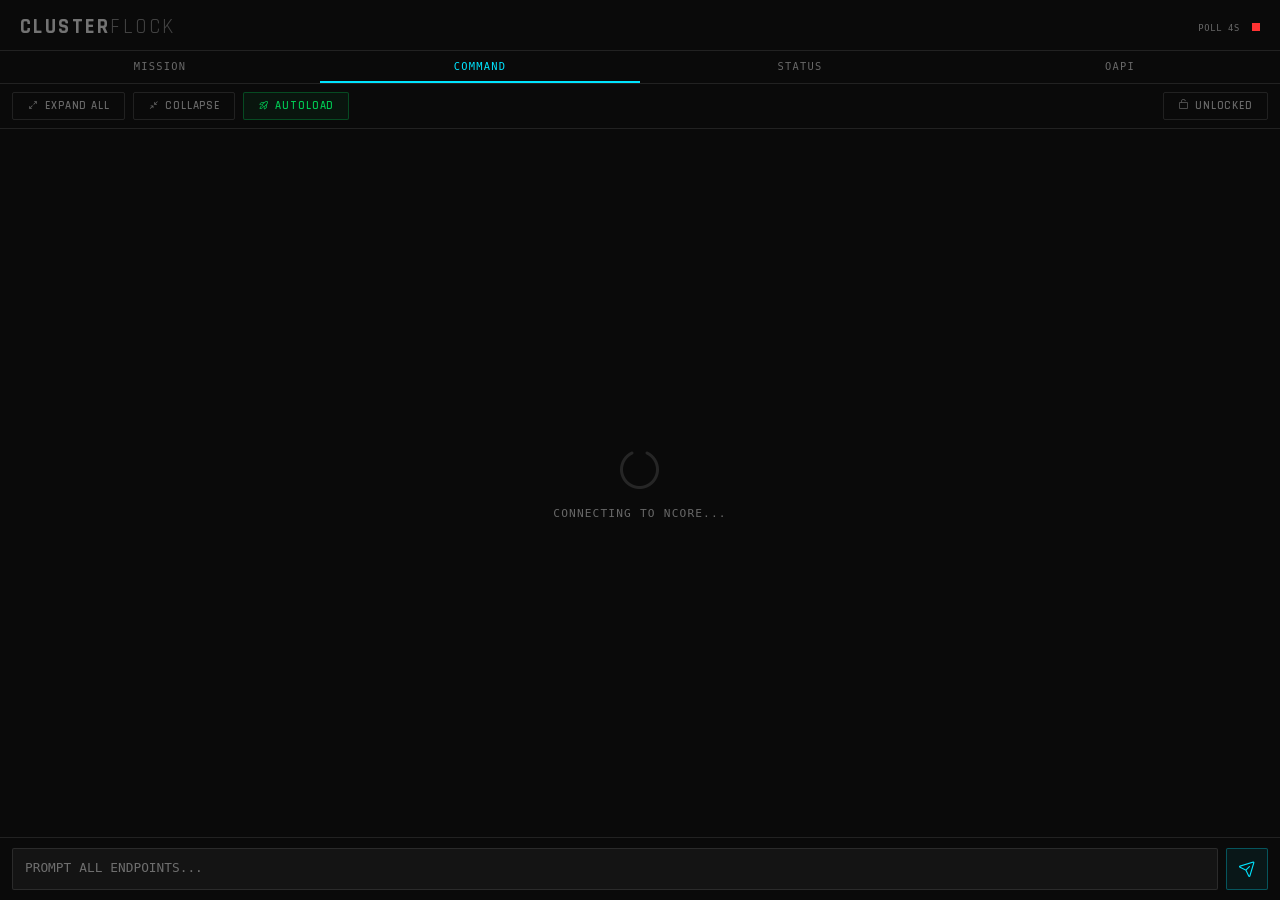
==== nCore/public/index.html @ c90633cc "Consolidate agents into an unified agent base, remove LMS agent. Update build script, update status " ====
<!DOCTYPE html>
<html lang="en">
<head>
    <meta charset="UTF-8">
    <meta name="viewport" content="width=device-width, initial-scale=1.0, maximum-scale=1.0, user-scalable=no, viewport-fit=cover">
    <meta name="apple-mobile-web-app-capable" content="yes">
    <meta name="apple-mobile-web-app-status-bar-style" content="black-translucent">
    <meta name="theme-color" content="#0a0a0a">
    <title>ClusterFlock — nCore</title>
    <link rel="stylesheet" href="notum_AHI/css/phosphor.css?v=20260228">
    <link rel="stylesheet" href="notum_AHI/css/style.css?v=20260228">
    <link rel="stylesheet" href="notum_AHI/css/notum.css?v=20260228">
    <style>
        html, body { overflow: hidden; }

        #app {
            display: flex;
            flex-direction: column;
            height: 100vh;
            height: 100dvh;
            max-width: 100%;
        }

        /* ── Header ───────────────────────────────── */
        .dash-header {
            display: flex;
            justify-content: space-between;
            align-items: center;
            padding: 14px 20px 10px;
            flex-shrink: 0;
            border-bottom: 1px solid var(--border);
        }
        .dash-header h1 {
            font-family: var(--font-label);
            font-size: 1.3rem;
            font-weight: 700;
            letter-spacing: .12em;
            text-transform: uppercase;
            color: rgba(244,244,244, 0.45);
        }
        .dash-header h1 span { font-weight: 400; color: rgba(244,244,244, 0.25); }
        .header-right { display: flex; align-items: center; gap: 12px; }
        .conn { position: static; }

        /* ── Nav tabs ─────────────────────────────── */
        .nav-tabs {
            display: flex;
            gap: 0;
            border-bottom: 1px solid var(--border);
            flex-shrink: 0;
        }
        .nav-tab {
            flex: 1;
            text-align: center;
            font-family: var(--font-data);
            font-size: .65rem;
            letter-spacing: .12em;
            text-transform: uppercase;
            padding: 8px 12px;
            color: var(--text-dim);
            cursor: pointer;
            border-bottom: 2px solid transparent;
            transition: color .15s, border-color .15s;
            text-decoration: none;
        }
        .nav-tab:hover { color: var(--text); }
        .nav-tab.active {
            color: var(--accent);
            border-bottom-color: var(--accent);
        }

        /* ── Main scrollable body ─────────────────── */
        .dash-body {
            flex: 1;
            overflow-y: auto;
            padding: 12px;
            display: flex;
            flex-direction: column;
            gap: 10px;
        }
        .dash-body::-webkit-scrollbar { display: none; }

        /* ── Node card — expandable ───────────────── */
        .node-card {
            position: relative;
            background: var(--surface);
            border: 1px solid var(--border);
            border-radius: var(--radius);
            overflow: hidden;
            transition: border-color .2s;
        }
        .node-card.healthy { border-color: rgba(0,229,255, 0.25); }
        .node-card.stale   { border-color: rgba(255,179,0, 0.15); }
        .node-card.dead    { border-color: rgba(255,51,51, 0.12); }

        .node-header {
            display: flex;
            align-items: center;
            gap: 10px;
            padding: 10px 12px;
            cursor: pointer;
            -webkit-tap-highlight-color: transparent;
        }
        .node-icon {
            width: 32px;
            height: 32px;
            display: flex;
            align-items: center;
            justify-content: center;
            border: 1px solid var(--border);
            border-radius: var(--radius);
            font-size: 1rem;
            color: var(--text-dim);
            flex-shrink: 0;
        }
        .node-card.healthy .node-icon { background: var(--accent); border-color: rgba(0,229,255, 0.3); color: var(--bg); }
        .node-card.stale .node-icon   { background: var(--amber); border-color: rgba(255,179,0, 0.3); color: var(--bg); }
        .node-card.dead .node-icon    { background: var(--danger); border-color: rgba(255,51,51, 0.25); color: var(--bg); }

        .node-summary { flex: 1; min-width: 0; }
        .node-summary .hostname {
            font-size: .9rem;
            font-weight: 600;
            letter-spacing: .08em;
            text-transform: uppercase;
            white-space: nowrap;
            overflow: hidden;
            text-overflow: ellipsis;
        }
        .node-summary .meta {
            font-family: var(--font-data);
            font-size: .55rem;
            color: var(--text-dim);
            letter-spacing: .05em;
            white-space: nowrap;
            overflow: hidden;
            text-overflow: ellipsis;
        }

        .node-badges { display: flex; gap: 6px; align-items: center; flex-shrink: 0; }
        .badge {
            font-family: var(--font-data);
            font-size: .55rem;
            font-weight: 500;
            letter-spacing: .08em;
            padding: 2px 6px;
            border-radius: var(--radius);
            text-transform: uppercase;
        }
        .badge-status { border: 1px solid; }
        .node-card.healthy .badge-status { color: var(--accent); border-color: rgba(0,229,255, 0.25); }
        .node-card.stale .badge-status   { color: var(--amber); border-color: rgba(255,179,0, 0.25); }
        .node-card.dead .badge-status    { color: var(--danger); border-color: rgba(255,51,51, 0.2); }
        .badge-models { color: var(--accent); border: 1px solid rgba(0,229,255, 0.15); }
        .badge-models.none { color: var(--text-dim); border-color: var(--border); }
        .badge-version { color: var(--text-dim); border: 1px solid var(--border); }
        .badge-version.outdated { color: var(--amber); border-color: rgba(255,179,0, 0.3); }

        .expand-chevron {
            font-size: .7rem;
            color: var(--text-dim);
            transition: transform .2s;
            flex-shrink: 0;
        }
        .node-card.open .expand-chevron { transform: rotate(180deg); }

        /* Expandable detail */
        .node-detail {
            max-height: 0;
            overflow: hidden;
            transition: max-height .25s ease;
        }
        .node-card.open .node-detail { max-height: 600px; }
        .node-detail-inner {
            padding: 0 12px 12px;
            display: flex;
            flex-direction: column;
            gap: 8px;
            border-top: 1px solid var(--border);
        }

        /* GPU chips */
        .gpu-chip {
            display: flex;
            align-items: center;
            gap: 8px;
            padding: 5px 8px;
            background: rgba(0,229,255, 0.03);
            border: 1px solid rgba(0,229,255, 0.08);
            border-radius: var(--radius);
        }
        .gpu-chip .gpu-name {
            font-family: var(--font-data);
            font-size: .6rem;
            color: var(--accent);
            flex: 1; min-width: 0;
            white-space: nowrap; overflow: hidden; text-overflow: ellipsis;
        }
        .gpu-chip .gpu-vram {
            font-family: var(--font-data);
            font-size: .55rem;
            color: var(--text-dim);
            flex-shrink: 0;
        }

        /* Metric bars (AHI seg-bar) */
        .metric-row { display: flex; align-items: center; gap: 8px; }
        .metric-label {
            font-family: var(--font-data);
            font-size: .5rem;
            letter-spacing: .1em;
            color: var(--text-dim);
            text-transform: uppercase;
            width: 42px; text-align: right; flex-shrink: 0;
        }
        .metric-seg-bar {
            flex: 1; display: flex; gap: 1px; height: 5px;
        }
        .metric-seg-bar .seg {
            flex: 1; height: 100%;
            background: rgba(244,244,244, 0.06); border-radius: 1px;
        }
        .metric-seg-bar .seg.filled { background: var(--accent); }
        .metric-seg-bar .seg.filled.warn { background: var(--amber); }
        .metric-seg-bar .seg.filled.crit { background: var(--danger); }
        .metric-pct {
            font-family: var(--font-data);
            font-size: .55rem;
            color: var(--text);
            width: 32px; text-align: right; flex-shrink: 0;
        }

        /* Hw grid */
        .hw-grid {
            display: grid;
            grid-template-columns: repeat(auto-fit, minmax(110px, 1fr));
            gap: 6px;
        }
        .hw-item {
            background: rgba(244,244,244, 0.02);
            border: 1px solid var(--border);
            border-radius: var(--radius);
            padding: 6px 8px;
            display: flex; flex-direction: column; gap: 2px;
        }
        .hw-item .hw-label {
            font-family: var(--font-data);
            font-size: .5rem; letter-spacing: .12em;
            color: var(--text-dim); text-transform: uppercase;
        }
        .hw-item .hw-value {
            font-family: var(--font-data);
            font-size: .75rem; font-weight: 500; color: var(--text);
        }

        /* Endpoint tags */
        .endpoint-tag {
            display: inline-block;
            font-family: var(--font-data);
            font-size: .55rem;
            padding: 2px 6px;
            border: 1px solid rgba(0,229,255, 0.2);
            border-radius: var(--radius);
            color: var(--accent);
            margin: 2px 4px 2px 0;
        }
        .endpoint-tag.loading { border-color: rgba(255,179,0, 0.2); color: var(--amber); }
        .endpoint-tag.error   { border-color: rgba(255,51,51, 0.2); color: var(--danger); }

        .detail-label {
            font-family: var(--font-data);
            font-size: .5rem;
            letter-spacing: .12em;
            color: var(--text-dim);
            text-transform: uppercase;
            margin-top: 4px;
        }

        /* ── Section label ────────────────────────── */
        .section-label {
            font-family: var(--font-data);
            font-size: .6rem;
            letter-spacing: .15em;
            color: var(--text-dim);
            text-transform: uppercase;
            padding: 4px 4px 0;
        }

        /* ── Action bar ───────────────────────────── */
        .action-bar {
            display: flex;
            gap: 8px;
            flex-shrink: 0;
            padding: 8px 12px;
            border-bottom: 1px solid var(--border);
        }
        .act-btn {
            font-family: var(--font-label);
            font-size: .7rem;
            font-weight: 600;
            letter-spacing: .08em;
            text-transform: uppercase;
            padding: 6px 14px;
            border: 1px solid var(--border);
            border-radius: var(--radius);
            color: var(--text-dim);
            cursor: pointer;
            display: flex;
            align-items: center;
            gap: 6px;
            transition: border-color .15s, color .15s;
        }
        .act-btn:hover { border-color: rgba(0,229,255, 0.3); color: var(--accent); }
        .act-btn.primary {
            border-color: rgba(0,229,255, 0.3);
            color: var(--accent);
            background: rgba(0,229,255, 0.06);
        }
        .act-btn.primary:hover { background: rgba(0,229,255, 0.12); }
        .act-btn.green {
            border-color: rgba(0,200,83, 0.3);
            color: #00c853;
            background: rgba(0,200,83, 0.06);
        }
        .act-btn.green:hover { background: rgba(0,200,83, 0.12); }
        .act-btn.active {
            border-color: rgba(0,229,255, 0.5);
            color: var(--accent);
            background: rgba(0,229,255, 0.10);
        }
        .act-btn.disabled { opacity: 0.4; pointer-events: none; }

        /* ── Prompt input ─────────────────────────── */
        .prompt-area {
            flex-shrink: 0;
            padding: 10px 12px;
            border-top: 1px solid var(--border);
            display: flex;
            gap: 8px;
            align-items: flex-end;
        }
        .prompt-input {
            flex: 1;
            background: var(--surface);
            border: 1px solid var(--border);
            border-radius: var(--radius);
            color: var(--text);
            font-family: var(--font-data);
            font-size: .8rem;
            padding: 10px 12px;
            resize: none;
            min-height: 42px;
            max-height: 120px;
            line-height: 1.4;
            outline: none;
        }
        .prompt-input::placeholder { color: var(--text-dim); }
        .prompt-input:focus { border-color: rgba(0,229,255, 0.3); }
        .send-btn {
            width: 42px; height: 42px;
            display: flex; align-items: center; justify-content: center;
            border: 1px solid rgba(0,229,255, 0.3);
            border-radius: var(--radius);
            color: var(--accent);
            cursor: pointer;
            flex-shrink: 0;
            font-size: 1.1rem;
            background: rgba(0,229,255, 0.06);
            transition: background .15s;
        }
        .send-btn:hover { background: rgba(0,229,255, 0.15); }
        .send-btn.disabled { opacity: 0.3; pointer-events: none; }

        /* ── Response output area ─────────────────── */
        .responses-area { display: flex; flex-direction: column; gap: 8px; }

        .response-card {
            position: relative;
            background: var(--surface);
            border: 1px solid var(--border);
            border-radius: var(--radius);
            overflow: hidden;
        }
        .response-card.streaming { border-color: rgba(0,229,255, 0.2); }
        .response-card.done      { border-color: rgba(0,229,255, 0.12); }
        .response-card.error     { border-color: rgba(255,51,51, 0.2); }
        .response-card.timeout   { border-color: rgba(255,179,0, 0.2); }

        .response-header {
            display: flex;
            align-items: center;
            gap: 8px;
            padding: 8px 10px;
            border-bottom: 1px solid var(--border);
            cursor: pointer;
        }
        .response-model {
            font-family: var(--font-data);
            font-size: .6rem;
            color: var(--accent);
            letter-spacing: .05em;
            flex: 1; min-width: 0;
            white-space: nowrap; overflow: hidden; text-overflow: ellipsis;
        }
        .response-host {
            font-family: var(--font-data);
            font-size: .5rem;
            color: var(--text-dim);
            flex-shrink: 0;
        }
        .response-status {
            font-family: var(--font-data);
            font-size: .5rem;
            letter-spacing: .1em;
            text-transform: uppercase;
            flex-shrink: 0;
        }
        .response-card.streaming .response-status { color: var(--accent); }
        .response-card.done .response-status      { color: var(--text-dim); }
        .response-card.error .response-status      { color: var(--danger); }
        .response-card.timeout .response-status    { color: var(--amber); }

        .response-body {
            max-height: 0;
            overflow: hidden;
            transition: max-height .25s ease;
        }
        .response-card.open .response-body { max-height: 2000px; }
        .response-body-inner {
            padding: 10px 12px;
            font-family: var(--font-data);
            font-size: .7rem;
            color: var(--text);
            line-height: 1.6;
            white-space: pre-wrap;
            word-break: break-word;
            user-select: text;
            -webkit-user-select: text;
        }
        .response-meta {
            font-family: var(--font-data);
            font-size: .5rem;
            color: var(--text-dim);
            padding: 4px 12px 8px;
        }

        .expand-r-chevron {
            font-size: .6rem;
            color: var(--text-dim);
            transition: transform .2s;
            flex-shrink: 0;
        }
        .response-card.open .expand-r-chevron { transform: rotate(180deg); }

        /* Streaming cursor blink */
        .stream-cursor::after {
            content: '\25CC';
            animation: blink-cursor .6s steps(1) infinite;
            color: var(--accent);
        }
        @keyframes blink-cursor {
            0%, 100% { opacity: 1; }
            50%      { opacity: 0; }
        }

        /* ── Empty state ──────────────────────────── */
        .empty-state {
            flex: 1;
            display: flex; flex-direction: column;
            align-items: center; justify-content: center;
            gap: 12px; color: var(--text-dim);
        }
        .empty-state i { font-size: 3rem; opacity: 0.3; }
        .empty-state .msg {
            font-family: var(--font-data);
            font-size: .7rem;
            letter-spacing: .1em;
            text-transform: uppercase;
        }

        /* ── Footer ───────────────────────────────── */
        .dash-footer {
            display: flex;
            justify-content: space-between;
            align-items: center;
            padding: 6px 16px;
            border-top: 1px solid var(--border);
            flex-shrink: 0;
        }
        .footer-info {
            font-family: var(--font-data);
            font-size: .55rem;
            color: var(--text-dim);
            letter-spacing: .08em;
        }
        .footer-info .accent { color: var(--accent); }

        /* ── Pending card ─────────────────────────── */
        .pending-card {
            position: relative;
            background: var(--surface);
            border: 1px solid rgba(255,179,0, 0.2);
            border-radius: var(--radius);
            padding: 10px 12px;
            display: flex; align-items: center; gap: 10px;
            overflow: hidden;
        }
        .pending-card .corner { color: rgba(255,179,0, 0.2); }
        .pending-icon {
            width: 28px; height: 28px;
            display: flex; align-items: center; justify-content: center;
            border: 1px solid rgba(255,179,0, 0.25);
            border-radius: var(--radius);
            color: var(--amber); font-size: .85rem; flex-shrink: 0;
            animation: hardBlink 1s steps(1) infinite;
        }
        .pending-info { flex: 1; min-width: 0; }
        .pending-info .p-host {
            font-size: .8rem; font-weight: 600;
            letter-spacing: .08em; text-transform: uppercase;
            color: var(--amber);
        }
        .pending-info .p-meta { font-family: var(--font-data); font-size: .5rem; color: var(--text-dim); }
        .pending-actions { display: flex; gap: 6px; flex-shrink: 0; }
        .p-btn {
            font-family: var(--font-label);
            font-size: .6rem; font-weight: 600;
            letter-spacing: .06em; text-transform: uppercase;
            padding: 4px 8px; border-radius: var(--radius);
            cursor: pointer; border: 1px solid;
        }
        .p-btn.approve { color: var(--accent); border-color: rgba(0,229,255, 0.3); background: rgba(0,229,255, 0.06); }
        .p-btn.reject  { color: var(--danger); border-color: rgba(255,51,51, 0.25); background: rgba(255,51,51, 0.06); }

        /* ── Prompt echo ──────────────────────────── */
        .prompt-echo {
            background: rgba(0,229,255, 0.03);
            border: 1px solid rgba(0,229,255, 0.1);
            border-radius: var(--radius);
            padding: 8px 12px;
            font-family: var(--font-data);
            font-size: .65rem;
            color: var(--text-dim);
            line-height: 1.5;
            white-space: pre-wrap;
            word-break: break-word;
        }
        .prompt-echo .label {
            font-size: .5rem;
            letter-spacing: .12em;
            text-transform: uppercase;
            color: var(--accent);
            display: block;
            margin-bottom: 4px;
        }

        /* ── Model selector dropdown ──────────────── */
        .gpu-model-row {
            display: flex;
            align-items: center;
            gap: 8px;
            margin-top: 4px;
        }
        .gpu-model-select {
            flex: 1;
            font-family: var(--font-data);
            font-size: .6rem;
            background: var(--surface);
            border: 1px solid var(--border);
            border-radius: var(--radius);
            color: var(--text);
            padding: 4px 6px;
            outline: none;
            cursor: pointer;
        }
        .gpu-model-select:focus { border-color: rgba(0,229,255, 0.3); }
        .gpu-model-select option { background: var(--bg); color: var(--text); }

        .model-loading-indicator {
            font-family: var(--font-data);
            font-size: .5rem;
            color: var(--amber);
            letter-spacing: .08em;
        }

        /* Activity badge */
        .badge-activity {
            color: var(--amber);
            border: 1px solid rgba(255,179,0, 0.3);
            background: rgba(255,179,0, 0.06);
            display: inline-flex;
            align-items: center;
            gap: 4px;
        }
        .badge-activity i { animation: spin 1s linear infinite; }
        @keyframes spin { to { transform: rotate(360deg); } }

        /* Activity detail row */
        .activity-row {
            display: flex;
            align-items: center;
            gap: 8px;
            padding: 6px 8px;
            background: rgba(255,179,0, 0.04);
            border: 1px solid rgba(255,179,0, 0.15);
            border-radius: var(--radius);
        }
        .activity-icon {
            color: var(--amber);
            font-size: .7rem;
            flex-shrink: 0;
            animation: spin 1s linear infinite;
        }
        .activity-text {
            font-family: var(--font-data);
            font-size: .55rem;
            color: var(--amber);
            letter-spacing: .06em;
            flex: 1;
            min-width: 0;
            white-space: nowrap;
            overflow: hidden;
            text-overflow: ellipsis;
        }
        .activity-pct {
            font-family: var(--font-data);
            font-size: .55rem;
            color: var(--amber);
            flex-shrink: 0;
            font-weight: 600;
        }
        .dl-progress-bar {
            height: 3px;
            background: rgba(255,179,0, 0.12);
            border-radius: 2px;
            overflow: hidden;
            margin-top: 2px;
        }
        .dl-progress-fill {
            height: 100%;
            background: var(--amber);
            border-radius: 2px;
            transition: width .5s ease;
        }
        .gpu-model-select optgroup { font-style: normal; font-size: .55rem; color: var(--text-dim); }
        .gpu-model-select option.dl { color: var(--accent); }
        .model-load-error {
            font-family: var(--font-data);
            font-size: .45rem;
            color: var(--danger);
            letter-spacing: .08em;
            margin-top: 2px;
        }

        /* ── Lock button ──────────────────────────── */
        .lock-btn {
            font-family: var(--font-label);
            font-size: .7rem;
            font-weight: 600;
            letter-spacing: .08em;
            text-transform: uppercase;
            padding: 6px 14px;
            border: 1px solid var(--border);
            border-radius: var(--radius);
            color: var(--text-dim);
            cursor: pointer;
            display: flex;
            align-items: center;
            gap: 6px;
            transition: border-color .15s, color .15s;
            margin-left: auto;
        }
        .lock-btn:hover { border-color: rgba(0,229,255, 0.3); color: var(--accent); }
        .lock-btn.locked {
            border-color: rgba(255,179,0, 0.4);
            color: var(--amber);
            background: rgba(255,179,0, 0.06);
        }

        .gpu-model-select:disabled {
            opacity: 0.35;
            cursor: not-allowed;
            border-color: var(--border);
        }
        .cfg-btn {
            font-family: var(--font-label);
            font-size: .7rem;
            font-weight: 600;
            letter-spacing: .08em;
            text-transform: uppercase;
            padding: 6px 14px;
            border: 1px solid var(--border);
            border-radius: var(--radius);
            color: var(--text-dim);
            cursor: pointer;
            display: flex;
            align-items: center;
            gap: 6px;
            transition: border-color .15s, color .15s;
        }
        .cfg-btn:hover { border-color: rgba(0,229,255, 0.3); color: var(--accent); }
        .cfg-btn.active {
            border-color: rgba(0,229,255, 0.4);
            color: var(--accent);
            background: rgba(0,229,255, 0.06);
        }

        /* ── Autoload panel ───────────────────────── */
        .autoload-overlay {
            display: none;
            position: fixed;
            inset: 0;
            z-index: 100;
            background-color: rgba(0,0,0, 0.55);
            background-image:
                url("data:image/svg+xml,%3Csvg width='4' height='4' xmlns='http://www.w3.org/2000/svg'%3E%3Crect x='0' y='0' width='2' height='2' fill='%23000' fill-opacity='0.45'/%3E%3Crect x='2' y='2' width='2' height='2' fill='%23000' fill-opacity='0.45'/%3E%3C/svg%3E");
            background-size: 4px 4px;
            image-rendering: pixelated;
        }
        .autoload-overlay.open { display: flex; align-items: center; justify-content: center; }

        .autoload-panel {
            width: 94%; max-width: 520px; max-height: 85vh;
            background: var(--surface);
            border: 1px solid var(--border);
            border-radius: var(--radius);
            display: flex; flex-direction: column;
            overflow: hidden;
            position: relative;
        }

        .autoload-header {
            display: flex; align-items: center; gap: 10px;
            padding: 12px 14px;
            border-bottom: 1px solid var(--border);
            flex-shrink: 0;
        }
        .autoload-header .al-icon {
            width: 32px; height: 32px;
            display: flex; align-items: center; justify-content: center;
            border: 1px solid rgba(0,229,255, 0.25);
            border-radius: var(--radius);
            color: var(--accent); font-size: 1rem;
        }
        .autoload-header .al-title {
            font-family: var(--font-label);
            font-size: 1rem; font-weight: 700;
            letter-spacing: .1em; text-transform: uppercase;
            color: var(--text); flex: 1;
        }
        .autoload-header .al-close {
            width: 28px; height: 28px;
            display: flex; align-items: center; justify-content: center;
            border: 1px solid var(--border); border-radius: var(--radius);
            color: var(--text-dim); cursor: pointer; font-size: .8rem;
        }
        .autoload-header .al-close:hover { border-color: rgba(255,51,51, 0.3); color: var(--danger); }

        /* Segmented progress bar inside autoload */
        .al-progress-wrap {
            padding: 10px 14px 6px;
            flex-shrink: 0;
        }
        .al-progress-header {
            display: flex; justify-content: space-between; align-items: center;
            margin-bottom: 6px;
        }
        .al-progress-label {
            font-family: var(--font-data); font-size: .55rem;
            letter-spacing: .1em; text-transform: uppercase;
            color: var(--text-dim);
        }
        .al-progress-pct {
            font-family: var(--font-data); font-size: .65rem;
            font-weight: 500; color: var(--accent);
            letter-spacing: .05em;
        }
        .al-seg-bar {
            display: flex; gap: 2px; height: 8px;
        }
        .al-seg-bar .seg {
            flex: 1; height: 100%;
            background: rgba(244,244,244, 0.06); border-radius: 1px;
            transition: background .15s, filter .15s;
        }
        .al-seg-bar .seg.filled { background: var(--accent); }
        .al-seg-bar .seg.filled.seg-bright { filter: brightness(1.35); }
        .al-seg-bar .seg.filled.seg-dim { filter: brightness(0.7); transition: none; }
        .al-seg-bar .seg.pending { background: rgba(0,229,255, 0.15); }

        .al-summary {
            padding: 0 14px 8px;
            font-family: var(--font-data); font-size: .55rem;
            color: var(--text-dim); letter-spacing: .06em;
        }
        .al-summary .accent { color: var(--accent); }

        /* Step log area */
        .al-steps {
            flex: 1; overflow-y: auto;
            padding: 0 14px 10px;
            display: flex; flex-direction: column; gap: 4px;
        }
        .al-steps::-webkit-scrollbar { display: none; }

        .al-step {
            display: flex; align-items: center; gap: 8px;
            padding: 6px 8px;
            background: rgba(244,244,244, 0.02);
            border: 1px solid var(--border);
            border-radius: var(--radius);
            font-family: var(--font-data); font-size: .55rem;
            color: var(--text-dim);
        }
        .al-step.done { border-color: rgba(0,229,255, 0.15); }
        .al-step.active { border-color: rgba(0,229,255, 0.3); color: var(--text); }
        .al-step.queued { opacity: 0.5; }

        .al-step-icon {
            width: 20px; height: 20px; flex-shrink: 0;
            display: flex; align-items: center; justify-content: center;
            border: 1px solid var(--border); border-radius: var(--radius);
            font-size: .6rem; color: var(--text-dim);
        }
        .al-step.done .al-step-icon { background: var(--accent); border-color: rgba(0,229,255, 0.3); color: var(--bg); }
        .al-step.active .al-step-icon { background: rgba(0,229,255, 0.15); border-color: rgba(0,229,255, 0.3); color: var(--accent); }

        .al-step-info { flex: 1; min-width: 0; display: flex; flex-direction: column; gap: 1px; }
        .al-step-model {
            font-weight: 500; color: var(--text);
            white-space: nowrap; overflow: hidden; text-overflow: ellipsis;
        }
        .al-step.queued .al-step-model { color: var(--text-dim); }
        .al-step-meta {
            font-size: .5rem; color: var(--text-dim);
            white-space: nowrap; overflow: hidden; text-overflow: ellipsis;
        }
        .al-step-status {
            flex-shrink: 0; font-size: .5rem;
            letter-spacing: .08em; text-transform: uppercase;
        }
        .al-step.done .al-step-status { color: var(--accent); }
        .al-step.active .al-step-status { color: var(--amber); }
        .al-step.queued .al-step-status { color: var(--text-dim); }

        .al-actions {
            display: flex; gap: 8px;
            padding: 10px 14px;
            border-top: 1px solid var(--border);
            flex-shrink: 0;
        }
        .al-actions .act-btn { flex: 1; justify-content: center; }

        /* Mode toggle (AHI toggle-group) */
        .al-mode-toggle {
            display: flex;
            padding: 8px 14px 4px;
            flex-shrink: 0;
        }
        .al-mode-toggle .toggle-group {
            flex: 1;
        }

        /* Manual model checklist */
        .al-manual-list {
            flex: 1; overflow-y: auto;
            padding: 0 14px 6px;
            display: flex; flex-direction: column; gap: 3px;
        }
        .al-manual-list::-webkit-scrollbar { display: none; }
        .al-mitem {
            display: flex; align-items: center; gap: 8px;
            padding: 6px 8px;
            background: rgba(244,244,244, 0.02);
            border: 1px solid var(--border);
            border-radius: var(--radius);
            cursor: pointer;
            transition: border-color .15s, background .15s;
        }
        .al-mitem:hover { border-color: rgba(0,229,255, 0.2); background: rgba(0,229,255, 0.03); }
        .al-mitem.selected { border-color: rgba(0,229,255, 0.35); background: rgba(0,229,255, 0.06); }
        .al-mitem-check {
            width: 18px; height: 18px; flex-shrink: 0;
            display: flex; align-items: center; justify-content: center;
            border: 1px solid var(--border); border-radius: 3px;
            font-size: .6rem; color: transparent;
            transition: border-color .15s, color .15s, background .15s;
        }
        .al-mitem.selected .al-mitem-check {
            border-color: var(--accent); color: var(--accent);
            background: rgba(0,229,255, 0.1);
        }
        .al-mitem-info { flex: 1; min-width: 0; display: flex; flex-direction: column; gap: 1px; }
        .al-mitem-name {
            font-family: var(--font-data); font-size: .55rem; font-weight: 500;
            color: var(--text);
            white-space: nowrap; overflow: hidden; text-overflow: ellipsis;
        }
        .al-mitem-meta {
            font-family: var(--font-data); font-size: .45rem;
            color: var(--text-dim);
            white-space: nowrap; overflow: hidden; text-overflow: ellipsis;
        }
        .al-mitem-size {
            flex-shrink: 0;
            font-family: var(--font-data); font-size: .5rem;
            color: var(--text-dim); letter-spacing: .05em;
        }
    </style>
</head>

<body>
<div id="app">

    <!-- Header -->
    <div class="dash-header">
        <h1>Cluster<span>Flock</span></h1>
        <div class="header-right">
            <span style="font-family:var(--font-data);font-size:.55rem;color:var(--text-dim);letter-spacing:.08em" id="poll-timer">POLLING...</span>
            <div class="conn off" id="conn-indicator" title="LINK_DOWN"></div>
        </div>
    </div>

    <!-- Nav -->
    <div class="nav-tabs">
        <a class="nav-tab" href="/" data-flash data-nbeep="select">MISSION</a>
        <div class="nav-tab active" data-flash data-nbeep="select">COMMAND</div>
        <a class="nav-tab" href="status.html" data-flash data-nbeep="select">STATUS</a>
        <a class="nav-tab" id="oapi-link" href="oapi.html" data-flash data-nbeep="select">OAPI</a>
    </div>
    <script>document.getElementById('oapi-link').href=location.protocol+'//'+location.hostname+':1919/';</script>

    <!-- Action bar -->
    <div class="action-bar">
        <div class="act-btn" id="btn-expand-all" data-flash><i class="ph ph-arrows-out-simple"></i> EXPAND ALL</div>
        <div class="act-btn" id="btn-collapse-all" data-flash><i class="ph ph-arrows-in-simple"></i> COLLAPSE</div>
        <div class="act-btn green" id="btn-autoload" data-flash><i class="ph ph-rocket-launch"></i> AUTOLOAD</div>
        <div class="cfg-btn" id="btn-tight-pack" data-flash title="Tight pack: load multiple models per GPU" style="display:none"><i class="ph ph-stack"></i> <span>1 PER GPU</span></div>
        <div class="lock-btn" id="btn-lock" data-flash title="Lock model selection"><i class="ph ph-lock-simple-open"></i> <span>UNLOCKED</span></div>
    </div>

    <!-- Autoload overlay panel -->
    <div class="autoload-overlay" id="autoload-overlay">
        <div class="autoload-panel">
            <span class="corner corner-tl">&#x231C;</span><span class="corner corner-tr">&#x231D;</span>
            <span class="corner corner-bl">&#x231E;</span><span class="corner corner-br">&#x231F;</span>
            <div class="autoload-header">
                <div class="al-icon"><i class="ph ph-rocket-launch"></i></div>
                <span class="al-title">AUTOLOAD</span>
                <span id="al-mode-label" style="font-family:var(--font-data);font-size:.5rem;letter-spacing:.1em;text-transform:uppercase;color:var(--accent)">TIGHT PACK</span>
                <div class="al-close" id="al-close"><i class="ph ph-x"></i></div>
            </div>
            <div class="al-mode-toggle" id="al-mode-toggle">
                <div class="toggle-group">
                    <div class="tg-option active" data-mode="auto" data-flash data-nbeep="select"><i class="ph ph-robot"></i> FULL AUTO</div>
                    <div class="tg-option" data-mode="manual" data-flash data-nbeep="select"><i class="ph ph-list-checks"></i> MANUAL</div>
                </div>
            </div>
            <div class="al-progress-wrap" id="al-progress-wrap" style="display:none">
                <div class="al-progress-header">
                    <span class="al-progress-label" id="al-progress-label">LOADING MODELS...</span>
                    <span class="al-progress-pct" id="al-progress-pct">[ 0% ]</span>
                </div>
                <div class="al-seg-bar" id="al-seg-bar"></div>
            </div>
            <div class="al-summary" id="al-summary"></div>
            <div class="al-manual-list" id="al-manual-list" style="display:none"></div>
            <div class="al-steps" id="al-steps"></div>
            <div class="al-actions" id="al-actions">
                <div class="act-btn primary" id="al-btn-execute" data-flash><i class="ph ph-play"></i> EXECUTE</div>
                <div class="act-btn" id="al-btn-cancel" data-flash><i class="ph ph-x"></i> CLOSE</div>
            </div>
        </div>
    </div>

    <!-- Node cards + responses -->
    <div class="dash-body" id="main-body">
        <div class="empty-state" id="empty-state">
            <i class="ph ph-circle-notch"></i>
            <div class="msg">CONNECTING TO NCORE...</div>
        </div>
    </div>

    <!-- Prompt input -->
    <div class="prompt-area">
        <textarea class="prompt-input" id="prompt-input" rows="1" placeholder="PROMPT ALL ENDPOINTS..." spellcheck="false"></textarea>
        <div class="send-btn" id="btn-send" data-flash data-lockout="500" title="Send to all endpoints"><i class="ph ph-paper-plane-tilt"></i></div>
    </div>

    <!-- Footer -->
    <!--#include file="footer.part"-->

</div>

<script src="notum_AHI/js/nRegistry.js?v=20260228"></script>
<script src="notum_AHI/js/nUtils.js?v=20260228"></script>
<script src="notum_AHI/js/nComp.js?v=20260228"></script>
<script src="notum_AHI/js/nNotify.js?v=20260228"></script>

<script>
(function () {
    'use strict';

    var POLL = 5000;
    var bodyEl = document.getElementById('main-body');
    var emptyEl = document.getElementById('empty-state');
    var connDot = document.getElementById('conn-indicator');
    var pollTimerEl = document.getElementById('poll-timer');
    var promptInput = document.getElementById('prompt-input');
    var btnSend = document.getElementById('btn-send');
    var btnExpandAll = document.getElementById('btn-expand-all');
    var btnCollapseAll = document.getElementById('btn-collapse-all');

    var connected = false;
    var lastNodesJSON = '';
    var lastPendingJSON = '';
    var lastRenderKey = '';
    var openNodes = {};
    var openResponses = {};
    var activeTaskId = null;
    var taskResults = {};
    var catalogModels = [];
    var modelLocked = false;
    var tightPack = false;
    var pendingLoadOps = {};  // "nodeId:gpuIdx" → true while loading
    // ── Helpers ─────────────────────────────────────────────────────

    function esc(s) {
        if (!s) return '';
        var d = document.createElement('div');
        d.appendChild(document.createTextNode(s));
        return d.innerHTML;
    }

    function fmtMB(mb) {
        if (!mb && mb !== 0) return '\u2014';
        if (mb >= 1024) return (mb / 1024).toFixed(1) + ' GB';
        return Math.round(mb) + ' MB';
    }

    function fmtPct(val) {
        if (val === null || val === undefined) return '\u2014';
        return Math.round(val) + '%';
    }

    function barClass(pct) {
        if (pct > 85) return 'crit';
        if (pct > 65) return 'warn';
        return '';
    }

    function ageStr(ts) {
        if (!ts) return 'never';
        var age = (Date.now() / 1000) - ts;
        if (age < 60) return Math.round(age) + 's ago';
        if (age < 3600) return Math.round(age / 60) + 'm ago';
        return Math.round(age / 3600) + 'h ago';
    }

    function segBarHtml(pct, cssClass) {
        var SEGS = 10;
        var filled = Math.round(Math.min(100, Math.max(0, pct)) / 10);
        var cls = barClass(pct);
        var html = '<div class="' + (cssClass || 'metric-seg-bar') + '">';
        for (var i = 0; i < SEGS; i++) {
            html += '<div class="seg' + (i < filled ? ' filled' + (cls ? ' ' + cls : '') : '') + '"></div>';
        }
        html += '</div>';
        return html;
    }

    function metricBar(label, pct) {
        if (pct === null || pct === undefined) return '';
        return '<div class="metric-row">' +
            '<span class="metric-label">' + esc(label) + '</span>' +
            segBarHtml(pct, 'metric-seg-bar') +
            '<span class="metric-pct">' + fmtPct(pct) + '</span></div>';
    }

    var prevConnected = null;

    function setConnected(ok) {
        if (ok === connected) return;
        connected = ok;
        connDot.className = ok ? 'conn on' : 'conn off';
        connDot.title = ok ? 'LINK_OK' : 'LINK_DOWN';
        if (typeof nComp !== 'undefined') nComp.status(connDot, ok ? 'ok' : 'error');
        if (prevConnected !== null && prevConnected !== ok && typeof nNotify !== 'undefined') {
            nNotify.show(ok ? 'CONNECTION RESTORED' : 'CONNECTION LOST', ok ? 'ok' : 'error');
            if (typeof nbeep !== 'undefined') nbeep(ok ? 'confirm' : 'error');
        }
        prevConnected = ok;
    }

    // ── Auto-resize textarea ────────────────────────────────────────

    promptInput.addEventListener('input', function () {
        this.style.height = 'auto';
        this.style.height = Math.min(this.scrollHeight, 120) + 'px';
    });

    // ── Pending card ────────────────────────────────────────────────

    function renderPending(p) {
        return '<div class="pending-card">' +
            '<span class="corner corner-tl">\u231C</span><span class="corner corner-tr">\u231D</span>' +
            '<span class="corner corner-bl">\u231E</span><span class="corner corner-br">\u231F</span>' +
            '<div class="pending-icon"><i class="ph ph-shield-warning"></i></div>' +
            '<div class="pending-info">' +
            '<div class="p-host">' + esc(p.hostname || p.node_id) + '</div>' +
            '<div class="p-meta">' + esc(p.node_id) + ' \u00B7 REQUESTED ' + ageStr(p.requested_at) + '</div>' +
            '</div><div class="pending-actions">' +
            '<div class="p-btn approve" data-action="approve" data-node="' + esc(p.node_id) + '"><i class="ph ph-check-circle"></i> APPROVE</div>' +
            '<div class="p-btn reject" data-action="reject" data-node="' + esc(p.node_id) + '"><i class="ph ph-x-circle"></i> REJECT</div>' +
            '</div></div>';
    }

    // ── Expandable node card ────────────────────────────────────────

    function renderNode(node) {
        var status = node.status || 'dead';
        var hw = node.hardware || {};
        var metrics = node.metrics || {};
        var endpoints = node.endpoints || [];
        var gpus = hw.gpu || [];
        var sys = hw.system || {};
        var sysMetrics = metrics.system || {};
        var gpuMetrics = metrics.gpu || [];
        var isOpen = openNodes[node.node_id];
        var readyCount = 0;
        for (var rc = 0; rc < endpoints.length; rc++) {
            if (endpoints[rc].status === 'ready') readyCount++;
        }
        var activity = node.activity || {};
        var actState = activity.state || 'idle';
        var actModel = activity.model || '';
        var actDetail = activity.detail || null;

        var html = '<div class="node-card ' + esc(status) + (isOpen ? ' open' : '') + '" data-node="' + esc(node.node_id) + '">';
        html += '<span class="corner corner-tl">\u231C</span><span class="corner corner-tr">\u231D</span>';
        html += '<span class="corner corner-bl">\u231E</span><span class="corner corner-br">\u231F</span>';

        // Compact header
        html += '<div class="node-header" data-toggle="' + esc(node.node_id) + '">';
        html += '<div class="node-icon"><i class="ph ph-cpu"></i></div>';
        html += '<div class="node-summary">';
        html += '<div class="hostname">' + esc(node.hostname || node.node_id) + '</div>';
        var gpuSum = '';
        if (gpus.length > 0) {
            gpuSum = esc(gpus[0].name || 'GPU');
            if (gpus.length > 1) gpuSum += ' +' + (gpus.length - 1);
        }
        html += '<div class="meta">' + gpuSum + (gpuSum ? ' \u00B7 ' : '') + 'SEEN ' + ageStr(node.last_seen) + '</div>';
        html += '</div>';
        html += '<div class="node-badges">';
        html += '<span class="badge badge-models' + (readyCount === 0 ? ' none' : '') + '">' + readyCount + ' MODEL' + (readyCount !== 1 ? 'S' : '') + '</span>';
        // Activity badge (non-idle)
        if (actState !== 'idle') {
            var actLabels = {downloading: 'DOWNLOADING', loading: 'LOADING', benchmarking: 'BENCHMARKING', generating: 'GENERATING'};
            var actLabel = actLabels[actState] || actState.toUpperCase();
            html += '<span class="badge badge-activity"><i class="ph ph-circle-notch"></i>' + actLabel + '</span>';
        }
        if (node.agent_version) {
            var vOk = node.version_ok;
            var vCls = vOk === false ? ' outdated' : '';
            html += '<span class="badge badge-version' + vCls + '" title="Agent v' + esc(node.agent_version) + (vOk === false ? ' — UPDATE REQUIRED' : '') + '">v' + esc(node.agent_version) + '</span>';
        }
        html += '<span class="badge badge-status">' + esc(status.toUpperCase()) + '</span>';
        html += '</div>';
        html += '<i class="ph ph-caret-down expand-chevron"></i>';
        html += '</div>';

        // Activity detail row (non-idle, shown always below header)
        if (actState !== 'idle') {
            var actIcon = actState === 'downloading' ? 'ph-download-simple' : actState === 'loading' ? 'ph-hard-drives' : actState === 'benchmarking' ? 'ph-chart-line-up' : 'ph-lightning';
            var modelShort = actModel ? actModel.split('/').pop() : '';
            html += '<div class="activity-row">';
            html += '<i class="ph ' + actIcon + ' activity-icon"></i>';
            if (actState === 'downloading' && actDetail) {
                var dlPct = actDetail.pct || 0;
                var dlBytes = actDetail.downloaded_bytes || 0;
                var dlExpected = actDetail.expected_bytes || 0;
                var dlGB = (dlBytes / (1024*1024*1024)).toFixed(1);
                var dlTotalGB = dlExpected > 0 ? (dlExpected / (1024*1024*1024)).toFixed(1) : '?';
                html += '<div style="flex:1;min-width:0">';
                html += '<div class="activity-text">DOWNLOADING ' + esc(modelShort) + ' \u2014 ' + dlGB + ' / ' + dlTotalGB + ' GB</div>';
                if (dlExpected > 0) {
                    html += '<div class="dl-progress-bar"><div class="dl-progress-fill" style="width:' + dlPct + '%"></div></div>';
                }
                html += '</div>';
                if (dlExpected > 0) html += '<span class="activity-pct">' + dlPct + '%</span>';
            } else {
                var actVerbs = {loading: 'LOADING', benchmarking: 'BENCHMARKING', generating: 'GENERATING', downloading: 'DOWNLOADING'};
                html += '<span class="activity-text">' + (actVerbs[actState] || actState.toUpperCase()) + (modelShort ? ' ' + esc(modelShort) : '') + '\u2026</span>';
            }
            html += '</div>';
        }

        // Expandable detail

        html += '<div class="node-detail"><div class="node-detail-inner">';

        // GPUs + model dropdowns
        if (gpus.length > 0) {
            html += '<div class="detail-label">GPU</div>';
            for (var g = 0; g < gpus.length; g++) {
                var gpu = gpus[g];
                var gm = gpuMetrics[g] || {};
                var vt = gpu.vram_total_mb || 0;
                var vf = gm.vram_free_mb;
                var vp = (vf !== null && vf !== undefined && vt) ? Math.round(((vt - vf) / vt) * 100) : null;
                html += '<div class="gpu-chip"><i class="ph ph-gpu" style="color:var(--accent);font-size:.75rem;flex-shrink:0"></i>';
                html += '<span class="gpu-name">' + esc(gpu.name || 'GPU ' + g) + '</span>';
                html += '<span class="gpu-vram">' + (vf !== null && vf !== undefined ? fmtMB(vf) + ' FREE / ' + fmtMB(vt) : fmtMB(vt)) + '</span></div>';
                if (vp !== null) html += metricBar('VRAM', vp);
                if (gm.utilization_pct !== null && gm.utilization_pct !== undefined) html += metricBar('GPU', gm.utilization_pct);

                // Model dropdown for this GPU
                var fittingModels = modelsForVram(vt);
                var currentModel = currentModelForGpu(endpoints, g);
                var loadKey = node.node_id + ':' + g;
                var pending = pendingLoadOps[loadKey];
                // Auto-clear pending if target model is now loaded
                if (pending && pending.model && currentModel === pending.model) {
                    delete pendingLoadOps[loadKey];
                    pending = null;
                }
                // Build set of downloaded model IDs on this node
                var dlSet = {};
                var nodeDownloaded = node.downloaded || [];
                for (var di = 0; di < nodeDownloaded.length; di++) {
                    if (nodeDownloaded[di].id) dlSet[nodeDownloaded[di].id] = true;
                }
                html += '<div class="gpu-model-row">';
                if (pending) {
                    var pendingName = pending.name || pending.model || '';
                    html += '<span class="model-loading-indicator"><i class="ph ph-circle-notch"></i> LOADING ' + esc(pendingName) + '\u2026</span>';
                    if (pending.error) {
                        html += '<div class="model-load-error"><i class="ph ph-warning"></i> ' + esc(pending.error) + '</div>';
                    }
                } else {
                    var disabledAttr = modelLocked ? ' disabled' : '';
                    html += '<select class="gpu-model-select" data-node="' + esc(node.node_id) + '" data-gpu="' + g + '" data-current="' + esc(currentModel) + '"' + disabledAttr + '>';
                    html += '<option value="">' + (currentModel ? '\u2014 UNLOAD \u2014' : '\u2014 SELECT MODEL \u2014') + '</option>';
                    // If current model is loaded but not in catalog, add it
                    var currentInCatalog = false;
                    for (var fi = 0; fi < fittingModels.length; fi++) {
                        if (fittingModels[fi].id === currentModel) { currentInCatalog = true; break; }
                    }
                    if (currentModel && !currentInCatalog) {
                        html += '<option value="' + esc(currentModel) + '" selected>\u2713 ' + esc(currentModel) + ' (loaded)</option>';
                    }
                    // Split into downloaded and catalog-only
                    var dlModels = [];
                    var catModels = [];
                    for (var fi = 0; fi < fittingModels.length; fi++) {
                        if (dlSet[fittingModels[fi].id]) dlModels.push(fittingModels[fi]);
                        else catModels.push(fittingModels[fi]);
                    }
                    if (dlModels.length > 0) {
                        html += '<optgroup label="\u2605 DOWNLOADED (LOCAL)">';
                        for (var di = 0; di < dlModels.length; di++) {
                            var dm = dlModels[di];
                            var sel = (dm.id === currentModel) ? ' selected' : '';
                            var sizeMB = Math.round(dm.file_size / (1024 * 1024));
                            html += '<option value="' + esc(dm.id) + '"' + sel + ' class="dl">\u2605 ' + esc(dm.name) + ' (' + fmtMB(sizeMB) + ')</option>';
                        }
                        html += '</optgroup>';
                    }
                    if (catModels.length > 0) {
                        html += '<optgroup label="CATALOG (REQUIRES DOWNLOAD)">';
                        for (var ci = 0; ci < catModels.length; ci++) {
                            var cm = catModels[ci];
                            var sel = (cm.id === currentModel) ? ' selected' : '';
                            var sizeMB = Math.round(cm.file_size / (1024 * 1024));
                            html += '<option value="' + esc(cm.id) + '"' + sel + '>' + esc(cm.name) + ' (' + fmtMB(sizeMB) + ')</option>';
                        }
                        html += '</optgroup>';
                    }
                    html += '</select>';
                }
                html += '</div>';
            }
        }

        // System HW
        var hwItems = [];
        if (sys.ram_total_mb) hwItems.push({l: 'RAM', v: fmtMB(sys.ram_total_mb)});
        if (sys.cpu_name) hwItems.push({l: 'CPU', v: sys.cpu_name});
        if (sys.cpu_cores) hwItems.push({l: 'CORES', v: String(sys.cpu_cores)});
        if (sys.os) hwItems.push({l: 'OS', v: sys.os});
        if (sys.disk_total_gb) hwItems.push({l: 'DISK', v: sys.disk_total_gb.toFixed(0) + ' GB'});
        if (hwItems.length > 0) {
            html += '<div class="detail-label">SYSTEM</div><div class="hw-grid">';
            for (var h = 0; h < hwItems.length; h++) {
                html += '<div class="hw-item"><span class="hw-label">' + esc(hwItems[h].l) + '</span><span class="hw-value">' + esc(hwItems[h].v) + '</span></div>';
            }
            html += '</div>';
        }

        // System metrics
        var sm = '';
        if (sysMetrics.cpu_pct !== null && sysMetrics.cpu_pct !== undefined) sm += metricBar('CPU', sysMetrics.cpu_pct);
        if (sysMetrics.ram_used_pct !== null && sysMetrics.ram_used_pct !== undefined) {
            sm += metricBar('RAM', sysMetrics.ram_used_pct);
        } else if (sys.ram_total_mb && sysMetrics.ram_free_mb !== null && sysMetrics.ram_free_mb !== undefined) {
            sm += metricBar('RAM', Math.round(((sys.ram_total_mb - sysMetrics.ram_free_mb) / sys.ram_total_mb) * 100));
        }
        if (sysMetrics.disk_free_gb !== null && sysMetrics.disk_free_gb !== undefined && sys.disk_total_gb) {
            sm += metricBar('DISK', Math.round(((sys.disk_total_gb - sysMetrics.disk_free_gb) / sys.disk_total_gb) * 100));
        }
        if (sm) html += '<div class="detail-label">UTILIZATION</div>' + sm;

        // Endpoints
        if (endpoints.length > 0) {
            html += '<div class="detail-label">LOADED MODELS</div><div>';
            for (var e = 0; e < endpoints.length; e++) {
                var ep = endpoints[e];
                var ec = ep.status === 'ready' ? '' : ep.status === 'loading' ? ' loading' : ' error';
                html += '<span class="endpoint-tag' + ec + '">' + esc(ep.model || 'unknown');
                if (ep.gpu !== null && ep.gpu !== undefined) html += ' \u00B7 GPU' + ep.gpu;
                html += '</span>';
            }
            html += '</div>';
        }

        html += '</div></div></div>';
        return html;
    }

    // ── Response card ───────────────────────────────────────────────

    function renderResponses() {
        if (!activeTaskId || !taskResults[activeTaskId]) return '';
        var task = taskResults[activeTaskId];
        var results = task.results || [];

        var html = '';

        // Echo the prompt
        if (task.prompt) {
            html += '<div class="prompt-echo"><span class="label">PROMPT</span>' + esc(task.prompt) + '</div>';
        }

        if (results.length === 0 && (task.status === 'pending' || task.status === 'running')) {
            html += '<div class="section-label"><i class="ph ph-circle-notch" style="color:var(--accent)"></i> WAITING FOR RESPONSES\u2026</div>';
            return html;
        }

        var doneCount = 0;
        for (var c = 0; c < results.length; c++) {
            if (results[c].status === 'done' || results[c].status === 'error') doneCount++;
        }

        html += '<div class="section-label">' + results.length + ' RESPONSE' + (results.length !== 1 ? 'S' : '') +
            (task.expected ? ' / ' + task.expected + ' EXPECTED' : '') +
            (doneCount < results.length ? ' \u00B7 STREAMING...' : ' \u00B7 COMPLETE') + '</div>';
        html += '<div class="responses-area">';

        for (var i = 0; i < results.length; i++) {
            var r = results[i];
            var rKey = activeTaskId + '-' + (r.node_id || '') + '-' + (r.model || i);
            var isOpen = openResponses[rKey] !== false;
            var rStatus = r.status || 'done';
            var content = '';
            if (r.choices && r.choices.length > 0 && r.choices[0].message) {
                content = r.choices[0].message.content || '';
            } else if (r.error) {
                content = r.error;
                rStatus = 'error';
            }

            html += '<div class="response-card ' + esc(rStatus) + (isOpen ? ' open' : '') + '">';
            html += '<div class="response-header" data-rtoggle="' + esc(rKey) + '">';
            html += '<span class="response-model">' + esc(r.model || 'unknown') + '</span>';
            html += '<span class="response-host">' + esc(r.hostname || r.node_id || '') + '</span>';
            var sLabel = rStatus === 'streaming' ? 'STREAMING\u2026' : rStatus === 'done' ? 'DONE' : rStatus === 'error' ? 'ERROR' : 'TIMEOUT';
            html += '<span class="response-status">' + sLabel + '</span>';
            if (r.usage) {
                html += '<span style="font-family:var(--font-data);font-size:.45rem;color:var(--text-dim);flex-shrink:0">' + (r.usage.total_tokens || 0) + ' TOK</span>';
            }
            html += '<i class="ph ph-caret-down expand-r-chevron"></i>';
            html += '</div>';

            html += '<div class="response-body"><div class="response-body-inner' + (rStatus === 'streaming' ? ' stream-cursor' : '') + '">' + esc(content) + '</div>';
            if (r.usage) {
                html += '<div class="response-meta">PROMPT: ' + (r.usage.prompt_tokens || 0) + ' \u00B7 COMPLETION: ' + (r.usage.completion_tokens || 0) + ' \u00B7 TOTAL: ' + (r.usage.total_tokens || 0) + '</div>';
            }
            html += '</div></div>';
        }

        html += '</div>';
        return html;
    }

    // ── Catalog helpers ────────────────────────────────────────────

    function modelsForVram(vramMB) {
        var budget = vramMB * 1024 * 1024;
        return catalogModels.filter(function (m) { return m.total_mem <= budget; });
    }

    function currentModelForGpu(endpoints, gpuIdx) {
        // Find the model loaded on this GPU index (or first model if gpu unspecified)
        for (var i = 0; i < endpoints.length; i++) {
            var ep = endpoints[i];
            if (ep.status === 'ready') {
                var epGpu = ep.gpu;
                if (epGpu === gpuIdx || (epGpu === null || epGpu === undefined)) {
                    // For single-GPU or when gpu not reported, return first match if idx matches count
                    if (epGpu === gpuIdx) return ep.model || '';
                    if (i === gpuIdx) return ep.model || '';
                }
            }
        }
        // Fallback: if only one endpoint and one GPU, match them
        if (endpoints.length === 1 && gpuIdx === 0 && endpoints[0].status === 'ready') {
            return endpoints[0].model || '';
        }
        return '';
    }

    function fetchCatalog() {
        fetch('/api/v1/catalog')
            .then(function (r) { return r.json(); })
            .then(function (d) {
                catalogModels = d.models || [];
            })
            .catch(function () {});
    }

    function fetchLockState() {
        fetch('/api/v1/config')
            .then(function (r) { return r.json(); })
            .then(function (d) {
                modelLocked = d.locked || false;
                tightPack = d.tight_pack || false;
                updateLockUI();
                updateTightPackUI();
            })
            .catch(function () {});
    }

    function updateLockUI() {
        var btn = document.getElementById('btn-lock');
        if (modelLocked) {
            btn.className = 'lock-btn locked';
            btn.innerHTML = '<i class="ph ph-lock-simple"></i> <span>LOCKED</span>';
            btn.title = 'Model selection locked — click to unlock';
        } else {
            btn.className = 'lock-btn';
            btn.innerHTML = '<i class="ph ph-lock-simple-open"></i> <span>UNLOCKED</span>';
            btn.title = 'Lock model selection';
        }
    }

    function toggleLock() {
        fetch('/api/v1/config', {
            method: 'POST',
            headers: { 'Content-Type': 'application/json' },
            body: JSON.stringify({ locked: !modelLocked }),
        })
        .then(function (r) { return r.json(); })
        .then(function (d) {
            modelLocked = d.locked || false;
            tightPack = d.tight_pack || false;
            updateLockUI();
            updateTightPackUI();
            render();
            if (typeof nbeep === 'function') nbeep(modelLocked ? 'lock' : 'unlock');
        });
    }

    function updateTightPackUI() {
        var btn = document.getElementById('btn-tight-pack');
        if (tightPack) {
            btn.className = 'cfg-btn active';
            btn.innerHTML = '<i class="ph ph-stack"></i> <span>TIGHT PACK</span>';
            btn.title = 'Tight packing ON \u2014 multiple models per GPU';
        } else {
            btn.className = 'cfg-btn';
            btn.innerHTML = '<i class="ph ph-stack"></i> <span>1 PER GPU</span>';
            btn.title = 'One model per GPU \u2014 click to enable tight packing';
        }
    }

    function toggleTightPack() {
        fetch('/api/v1/config', {
            method: 'POST',
            headers: { 'Content-Type': 'application/json' },
            body: JSON.stringify({ tight_pack: !tightPack }),
        })
        .then(function (r) { return r.json(); })
        .then(function (d) {
            modelLocked = d.locked || false;
            tightPack = d.tight_pack || false;
            updateLockUI();
            updateTightPackUI();
        });
    }

    function handleModelChange(nodeId, gpuIdx, newModelId, currentModel) {
        var loadKey = nodeId + ':' + gpuIdx;
        // Find model name for better loading feedback
        var modelName = newModelId;
        for (var ci = 0; ci < catalogModels.length; ci++) {
            if (catalogModels[ci].id === newModelId) { modelName = catalogModels[ci].name; break; }
        }
        // Check if model is already downloaded on this node
        var isDownloaded = false;
        for (var ni = 0; ni < nodesCache.length; ni++) {
            if (nodesCache[ni].node_id === nodeId) {
                var dl = nodesCache[ni].downloaded || [];
                for (var di = 0; di < dl.length; di++) {
                    if (dl[di].id === newModelId) { isDownloaded = true; break; }
                }
                break;
            }
        }
        // Store target model so spinner persists until heartbeat confirms load
        pendingLoadOps[loadKey] = { model: newModelId, name: modelName, error: null };
        render();

        function doLoad() {
            if (!newModelId) {
                // Just unloading — clear pending once unload command is sent
                delete pendingLoadOps[loadKey];
                render();
                return;
            }
            // Use download_and_load for catalog models not yet downloaded
            var endpoint = isDownloaded ? '/load' : '/download_and_load';
            fetch('/api/v1/nodes/' + encodeURIComponent(nodeId) + endpoint, {
                method: 'POST',
                headers: { 'Content-Type': 'application/json' },
                body: JSON.stringify({ model_id: newModelId }),
            })
            .then(function (r) { return r.json(); })
            .then(function (d) {
                if (d.error) {
                    pendingLoadOps[loadKey] = { model: newModelId, name: modelName, error: d.error };
                    setTimeout(function () { delete pendingLoadOps[loadKey]; render(); }, 5000);
                }
                // Don't delete pendingLoadOps — spinner stays until model shows in heartbeat
                render();
            })
            .catch(function (err) {
                pendingLoadOps[loadKey] = { model: newModelId, name: modelName, error: 'Network error' };
                setTimeout(function () { delete pendingLoadOps[loadKey]; render(); }, 5000);
                render();
            });
        }

        // Unload current model first if one is loaded
        if (currentModel) {
            fetch('/api/v1/nodes/' + encodeURIComponent(nodeId) + '/unload', {
                method: 'POST',
                headers: { 'Content-Type': 'application/json' },
                body: JSON.stringify({ model_id: currentModel }),
            })
            .then(doLoad)
            .catch(function () { doLoad(); });
        } else {
            doLoad();
        }
    }

    // ── Full render ─────────────────────────────────────────────────

    var nodesCache = [];
    var pendingCache = [];

    function render(nodes, pending) {
        nodesCache = nodes || nodesCache;
        pendingCache = pending || pendingCache;

        if (nodesCache.length === 0 && pendingCache.length === 0 && !activeTaskId) {
            bodyEl.innerHTML = '';
            bodyEl.appendChild(emptyEl);
            emptyEl.querySelector('.msg').textContent = 'NO AGENTS CONNECTED';
            emptyEl.querySelector('i').className = 'ph ph-plugs';
            return;
        }

        var order = { healthy: 0, stale: 1, dead: 2 };
        nodesCache.sort(function (a, b) {
            var d = (order[a.status] || 9) - (order[b.status] || 9);
            return d !== 0 ? d : (a.hostname || '').localeCompare(b.hostname || '');
        });

        var html = '';

        if (pendingCache.length > 0) {
            html += '<div class="section-label"><i class="ph ph-warning" style="color:var(--amber)"></i> ' + pendingCache.length + ' PENDING APPROVAL</div>';
            for (var p = 0; p < pendingCache.length; p++) html += renderPending(pendingCache[p]);
        }

        html += '<div class="section-label">' + nodesCache.length + ' AGENT' + (nodesCache.length !== 1 ? 'S' : '') + '</div>';
        for (var n = 0; n < nodesCache.length; n++) html += renderNode(nodesCache[n]);

        html += renderResponses();

        bodyEl.innerHTML = html;
        wireEvents();

        // AHI nComp.status pips on node cards
        if (typeof nComp !== 'undefined') {
            var nodeCards = bodyEl.querySelectorAll('.node-card');
            for (var nc = 0; nc < nodeCards.length; nc++) {
                var card = nodeCards[nc];
                if (card.classList.contains('healthy')) nComp.status(card, 'ok');
                else if (card.classList.contains('stale')) nComp.status(card, 'warn');
                else nComp.status(card, 'error');
            }
        }
    }

    // ── Wire event handlers ─────────────────────────────────────────

    function wireEvents() {
        bodyEl.querySelectorAll('[data-toggle]').forEach(function (el) {
            el.addEventListener('click', function () {
                var nid = this.dataset.toggle;
                openNodes[nid] = !openNodes[nid];
                if (typeof nbeep === 'function') nbeep(openNodes[nid] ? 'expand_' + nid : 'collapse_' + nid);
                render();
            });
        });

        bodyEl.querySelectorAll('[data-rtoggle]').forEach(function (el) {
            el.addEventListener('click', function () {
                var rk = this.dataset.rtoggle;
                openResponses[rk] = openResponses[rk] === false;
                render();
            });
        });

        bodyEl.querySelectorAll('.p-btn').forEach(function (btn) {
            btn.addEventListener('click', function () {
                var action = this.dataset.action;
                var nodeId = this.dataset.node;
                if (typeof nbeep === 'function') nbeep(action + '_' + nodeId);
                fetch('/api/v1/pending/' + encodeURIComponent(nodeId) + '/' + action, { method: 'POST' })
                    .then(function () { lastNodesJSON = ''; lastPendingJSON = ''; poll(); });
            });
        });

        bodyEl.querySelectorAll('.gpu-model-select').forEach(function (sel) {
            sel.addEventListener('change', function () {
                var nodeId = this.dataset.node;
                var gpuIdx = parseInt(this.dataset.gpu, 10);
                var current = this.dataset.current || '';
                var newModel = this.value;
                if (typeof nbeep === 'function') nbeep('model_change');
                handleModelChange(nodeId, gpuIdx, newModel, current);
            });
        });
    }

    // ── Poll cluster state ──────────────────────────────────────────

    function poll() {
        var healthDone = false, nodesDone = false, pendingDone = false;
        var healthData = null, nodesData = null, pendingData = null;

        function tryRender() {
            if (!healthDone || !nodesDone || !pendingDone) return;
            if (!healthData || !nodesData) { setConnected(false); return; }
            setConnected(true);

            var nodes = nodesData.nodes || [];
            var pending = (pendingData && pendingData.pending) || [];
            var nj = JSON.stringify(nodes);
            var pj = JSON.stringify(pending);
            if (nj !== lastNodesJSON || pj !== lastPendingJSON) {
                lastNodesJSON = nj;
                lastPendingJSON = pj;
                render(nodes, pending);
            }

            // Update send button — enable if any non-dead node exists
            var hasNode = false;
            for (var i = 0; i < nodes.length; i++) {
                if (nodes[i].status !== 'dead') { hasNode = true; break; }
            }
            btnSend.className = hasNode ? 'send-btn' : 'send-btn disabled';
        }

        fetch('/api/v1/health').then(function (r) { return r.json(); }).then(function (d) { healthData = d; }).catch(function () {}).finally(function () { healthDone = true; tryRender(); });
        fetch('/api/v1/nodes').then(function (r) { return r.json(); }).then(function (d) { nodesData = d; }).catch(function () {}).finally(function () { nodesDone = true; tryRender(); });
        fetch('/api/v1/pending').then(function (r) { return r.json(); }).then(function (d) { pendingData = d; }).catch(function () {}).finally(function () { pendingDone = true; tryRender(); });
    }

    // ── Poll active task ────────────────────────────────────────────

    function pollTask() {
        if (!activeTaskId) return;
        fetch('/api/v1/tasks/' + encodeURIComponent(activeTaskId))
            .then(function (r) { return r.json(); })
            .then(function (d) {
                if (!d || d.error) return;
                taskResults[activeTaskId] = {
                    status: d.status,
                    results: d.results || [],
                    expected: d.expected || 0,
                    prompt: taskResults[activeTaskId] ? taskResults[activeTaskId].prompt : '',
                };
                render();
                if (d.status === 'pending' || d.status === 'running') setTimeout(pollTask, 1000);
            })
            .catch(function () { setTimeout(pollTask, 2000); });
    }

    // ── Send prompt ─────────────────────────────────────────────────

    function sendPrompt() {
        var text = promptInput.value.trim();
        if (!text) return;
        if (typeof nbeep === 'function') nbeep('send_prompt');
        promptInput.value = '';
        promptInput.style.height = 'auto';

        fetch('/api/v1/prompt', {
            method: 'POST',
            headers: { 'Content-Type': 'application/json' },
            body: JSON.stringify({ prompt: text }),
        })
        .then(function (r) { return r.json(); })
        .then(function (d) {
            if (d.error) return;
            activeTaskId = d.task_id;
            taskResults[d.task_id] = { status: 'pending', results: [], expected: d.expected || 0, prompt: text };
            openResponses = {};
            render();
            pollTask();
        });
    }

    btnSend.addEventListener('click', sendPrompt);
    promptInput.addEventListener('keydown', function (e) {
        if (e.key === 'Enter' && !e.shiftKey) { e.preventDefault(); sendPrompt(); }
    });

    // ── Expand / Collapse ───────────────────────────────────────────

    btnExpandAll.addEventListener('click', function () {
        if (typeof nbeep === 'function') nbeep('expand_all');
        for (var i = 0; i < nodesCache.length; i++) openNodes[nodesCache[i].node_id] = true;
        render();
    });

    btnCollapseAll.addEventListener('click', function () {
        if (typeof nbeep === 'function') nbeep('collapse_all');
        openNodes = {};
        render();
    });

    // ── Countdown ───────────────────────────────────────────────────

    var pollCountdown = 0;
    function startCountdown() {
        pollCountdown = POLL / 1000;
        (function tick() {
            pollTimerEl.textContent = 'POLL ' + pollCountdown + 'S';
            if (--pollCountdown >= 0) setTimeout(tick, 1000);
        })();
    }

    // ── Boot ────────────────────────────────────────────────────────

    document.getElementById('btn-lock').addEventListener('click', toggleLock);
    document.getElementById('btn-tight-pack').addEventListener('click', toggleTightPack);

    // ── Autoload system ─────────────────────────────────────────────

    var alOverlay = document.getElementById('autoload-overlay');
    var alSteps = document.getElementById('al-steps');
    var alSummary = document.getElementById('al-summary');
    var alProgressWrap = document.getElementById('al-progress-wrap');
    var alSegBar = document.getElementById('al-seg-bar');
    var alProgressPct = document.getElementById('al-progress-pct');
    var alProgressLabel = document.getElementById('al-progress-label');
    var alModeLabel = document.getElementById('al-mode-label');
    var alBtnExecute = document.getElementById('al-btn-execute');
    var alBtnCancel = document.getElementById('al-btn-cancel');
    var alManualList = document.getElementById('al-manual-list');
    var alModeToggle = document.getElementById('al-mode-toggle');
    var alPlan = [];
    var alRunning = false;
    var alTravelTimer = null;
    var alPollTimer = null;
    var alMode = 'auto';          // 'auto' or 'manual'
    var alDownloads = [];          // deduplicated model list from server
    var alSelected = {};           // model_id → true for manual selections

    function alSetMode(mode) {
        alMode = mode;
        var btns = alModeToggle.querySelectorAll('.tg-option[data-mode]');
        for (var i = 0; i < btns.length; i++) {
            btns[i].classList.toggle('active', btns[i].getAttribute('data-mode') === mode);
        }
        if (mode === 'auto') {
            alManualList.style.display = 'none';
            alSteps.style.display = '';
            alModeLabel.textContent = '1 PER GPU';
            alFetchPlan();
        } else {
            alManualList.style.display = '';
            alSteps.style.display = 'none';
            alModeLabel.textContent = 'SELECT MODELS';
            alFetchDownloads();
        }
    }

    function alFetchPlan() {
        alSteps.innerHTML = '<div style="padding:16px 0;text-align:center;font-family:var(--font-data);font-size:.6rem;color:var(--text-dim);letter-spacing:.1em"><i class="ph ph-circle-notch"></i> ANALYZING CLUSTER...</div>';
        alSummary.innerHTML = '';
        fetch('/api/v1/autoload/plan')
            .then(function (r) { return r.json(); })
            .then(function (d) {
                alPlan = d.steps || [];
                alRenderPlan();
            })
            .catch(function () {
                alSteps.innerHTML = '<div style="padding:16px 0;text-align:center;font-family:var(--font-data);font-size:.6rem;color:var(--danger)">FAILED TO FETCH PLAN</div>';
            });
    }

    function alFetchDownloads() {
        alManualList.innerHTML = '<div style="padding:16px 0;text-align:center;font-family:var(--font-data);font-size:.6rem;color:var(--text-dim);letter-spacing:.1em"><i class="ph ph-circle-notch"></i> LOADING MODELS...</div>';
        alSummary.innerHTML = '';
        fetch('/api/v1/autoload/downloads')
            .then(function (r) { return r.json(); })
            .then(function (d) {
                alDownloads = d.models || [];
                alRenderManualList();
            })
            .catch(function () {
                alManualList.innerHTML = '<div style="padding:16px 0;text-align:center;font-family:var(--font-data);font-size:.6rem;color:var(--danger)">FAILED TO FETCH DOWNLOADS</div>';
            });
    }

    function alRenderManualList() {
        if (alDownloads.length === 0) {
            alManualList.innerHTML = '<div style="padding:16px 0;text-align:center;font-family:var(--font-data);font-size:.6rem;color:var(--text-dim)">NO DOWNLOADED MODELS</div>';
            alSummary.innerHTML = '';
            return;
        }
        var selCount = 0;
        for (var k in alSelected) { if (alSelected[k]) selCount++; }
        alSummary.innerHTML = '<span class="accent">' + alDownloads.length + '</span> MODEL' + (alDownloads.length !== 1 ? 'S' : '') +
            ' AVAILABLE' + (selCount > 0 ? ' \u00B7 <span class="accent">' + selCount + '</span> SELECTED' : ' \u00B7 SELECT PRIORITY MODELS OR EXECUTE FOR FULL AUTO');
        var html = '';
        for (var i = 0; i < alDownloads.length; i++) {
            var m = alDownloads[i];
            var sel = alSelected[m.id] ? ' selected' : '';
            var nodes = [];
            for (var j = 0; j < (m.nodes || []).length; j++) {
                nodes.push(m.nodes[j].hostname || m.nodes[j].node_id);
            }
            html += '<div class="al-mitem' + sel + '" data-mid="' + esc(m.id) + '">';
            html += '<div class="al-mitem-check"><i class="ph ph-check"></i></div>';
            html += '<div class="al-mitem-info">';
            html += '<div class="al-mitem-name">' + esc(m.name || m.id) + '</div>';
            html += '<div class="al-mitem-meta">' + esc(nodes.join(', ')) + '</div>';
            html += '</div>';
            html += '<div class="al-mitem-size">' + fmtMB(Math.round((m.file_size || 0) / (1024 * 1024))) + '</div>';
            html += '</div>';
        }
        alManualList.innerHTML = html;

        // Click to toggle selection
        var items = alManualList.querySelectorAll('.al-mitem');
        for (var t = 0; t < items.length; t++) {
            items[t].addEventListener('click', function () {
                var mid = this.getAttribute('data-mid');
                alSelected[mid] = !alSelected[mid];
                this.classList.toggle('selected', !!alSelected[mid]);
                // Update summary count
                var c = 0;
                for (var k in alSelected) { if (alSelected[k]) c++; }
                alSummary.innerHTML = '<span class="accent">' + alDownloads.length + '</span> MODEL' + (alDownloads.length !== 1 ? 'S' : '') +
                    ' AVAILABLE' + (c > 0 ? ' \u00B7 <span class="accent">' + c + '</span> SELECTED' : ' \u00B7 SELECT PRIORITY MODELS OR EXECUTE FOR FULL AUTO');
            });
        }
    }

    function alOpen() {
        if (typeof nbeep === 'function') nbeep('autoload_open');
        alOverlay.classList.add('open');
        alPlan = [];
        alRunning = false;
        alSelected = {};
        alProgressWrap.style.display = 'none';
        alBtnExecute.className = 'act-btn primary';
        alBtnExecute.innerHTML = '<i class="ph ph-play"></i> EXECUTE';
        alSummary.innerHTML = '';
        // Reset mode toggle to auto
        alSetMode('auto');
    }

    function alClose() {
        if (alTravelTimer) { clearInterval(alTravelTimer); alTravelTimer = null; }
        if (alPollTimer) { clearInterval(alPollTimer); alPollTimer = null; }
        alOverlay.classList.remove('open');
        if (typeof nbeep === 'function') nbeep('autoload_close');
    }

    function alRenderPlan() {
        if (alPlan.length === 0) {
            alSteps.innerHTML = '<div style="padding:16px 0;text-align:center;font-family:var(--font-data);font-size:.6rem;color:var(--text-dim);letter-spacing:.1em"><i class="ph ph-check-circle" style="color:var(--accent)"></i> ALL GPUS OPTIMALLY LOADED</div>';
            alSummary.innerHTML = '';
            alBtnExecute.className = 'act-btn disabled';
            return;
        }

        // Summary
        var totalSize = 0;
        var nodeSet = {};
        for (var i = 0; i < alPlan.length; i++) {
            totalSize += alPlan[i].file_size || 0;
            nodeSet[alPlan[i].hostname || alPlan[i].node_id] = true;
        }
        var nodeCount = Object.keys(nodeSet).length;
        alSummary.innerHTML = '<span class="accent">' + alPlan.length + '</span> MODEL' + (alPlan.length !== 1 ? 'S' : '') +
            ' \u00B7 <span class="accent">' + nodeCount + '</span> NODE' + (nodeCount !== 1 ? 'S' : '') +
            ' \u00B7 ' + fmtMB(Math.round(totalSize / (1024 * 1024))) + ' TOTAL';

        // Render steps
        var html = '';
        for (var s = 0; s < alPlan.length; s++) {
            var step = alPlan[s];
            var icon = '<i class="ph ph-download-simple"></i>';
            var statusText = 'QUEUED';
            html += '<div class="al-step queued" data-step="' + s + '">';
            html += '<div class="al-step-icon">' + icon + '</div>';
            html += '<div class="al-step-info">';
            html += '<div class="al-step-model">' + esc(step.model_name || step.model_id) + '</div>';
            html += '<div class="al-step-meta">' + esc(step.hostname || step.node_id) + ' \u00B7 ' + esc(step.gpu_name) + ' \u00B7 ' + fmtMB(Math.round((step.file_size || 0) / (1024 * 1024))) + '</div>';
            html += '</div>';
            html += '<span class="al-step-status">' + statusText + '</span>';
            html += '</div>';
        }
        alSteps.innerHTML = html;
    }

    function alBuildSegBar(count) {
        var html = '';
        for (var i = 0; i < count; i++) {
            html += '<div class="seg"></div>';
        }
        alSegBar.innerHTML = html;
    }

    function alUpdateProgress(done, failed, total) {
        var segs = alSegBar.querySelectorAll('.seg');
        var completed = done + failed;
        for (var i = 0; i < segs.length; i++) {
            segs[i].className = 'seg' + (i < completed ? ' filled' : (i === completed ? ' pending' : ''));
        }
        var pct = total > 0 ? Math.round((completed / total) * 100) : 0;
        alProgressPct.textContent = '[ ' + pct + '% ]';
        if (completed >= total) {
            alProgressLabel.textContent = failed > 0 ? 'DONE \u2014 ' + failed + ' FAILED' : 'COMPLETE';
            alProgressPct.style.color = failed > 0 ? 'var(--danger)' : 'var(--accent)';
            alStartBlink();
        } else {
            alProgressLabel.textContent = 'LOADING MODELS... ' + done + '/' + total;
            alProgressPct.style.color = '';
            alStartTravel();
        }
    }

    function alStartTravel() {
        if (alTravelTimer) { clearInterval(alTravelTimer); alTravelTimer = null; }
        var segs = alSegBar.querySelectorAll('.seg.filled');
        if (segs.length < 2) return;
        var pos = 0;
        segs[0].classList.add('seg-dim');
        alTravelTimer = setInterval(function () {
            var s = alSegBar.querySelectorAll('.seg.filled');
            if (s.length < 2) return;
            if (pos < s.length) s[pos].classList.remove('seg-dim');
            pos = (pos + 1) % s.length;
            s[pos].classList.add('seg-dim');
        }, 120);
    }

    function alStartBlink() {
        if (alTravelTimer) { clearInterval(alTravelTimer); alTravelTimer = null; }
        var step = 0;
        alTravelTimer = setInterval(function () {
            var segs = alSegBar.querySelectorAll('.seg.filled');
            if (step < 4) {
                var on = (step % 2 === 0);
                for (var i = 0; i < segs.length; i++) {
                    if (on) segs[i].classList.add('seg-bright');
                    else segs[i].classList.remove('seg-bright');
                }
                step++;
            } else {
                step = 0;
            }
        }, step < 4 ? 50 : 350);
    }

    function alMarkStep(idx, state) {
        var stepEl = alSteps.querySelector('[data-step="' + idx + '"]');
        if (!stepEl) return;
        if (state === 'sending') {
            stepEl.className = 'al-step active';
            stepEl.querySelector('.al-step-icon').innerHTML = '<i class="ph ph-circle-notch"></i>';
            stepEl.querySelector('.al-step-status').textContent = 'LOADING\u2026';
            stepEl.scrollIntoView({ block: 'nearest', behavior: 'smooth' });
        } else if (state === 'done') {
            stepEl.className = 'al-step done';
            stepEl.querySelector('.al-step-icon').innerHTML = '<i class="ph ph-check"></i>';
            stepEl.querySelector('.al-step-status').textContent = 'LOADED';
            if (typeof nbeep === 'function') nbeep('autoload_step_' + idx);
        } else if (state === 'failed') {
            stepEl.className = 'al-step done';
            stepEl.querySelector('.al-step-icon').innerHTML = '<i class="ph ph-x"></i>';
            stepEl.querySelector('.al-step-status').textContent = 'FAILED';
            stepEl.querySelector('.al-step-icon').style.color = 'var(--danger)';
            stepEl.style.borderColor = 'rgba(255,51,51, 0.3)';
        }
    }

    function alExecute() {
        if (alRunning) return;

        // In manual mode with no selections, behave like full auto
        var priorities = [];
        if (alMode === 'manual') {
            for (var k in alSelected) { if (alSelected[k]) priorities.push(k); }
        }

        // Switch to plan view for execution
        alManualList.style.display = 'none';
        alSteps.style.display = '';

        alRunning = true;
        if (typeof nbeep === 'function') nbeep('autoload_execute');

        alBtnExecute.className = 'act-btn disabled';
        alBtnExecute.innerHTML = '<i class="ph ph-circle-notch"></i> RUNNING...';

        // Hide mode toggle during execution
        alModeToggle.style.display = 'none';

        // Show progress bar
        alProgressWrap.style.display = 'block';
        if (alPlan.length > 0) {
            alBuildSegBar(alPlan.length);
            alUpdateProgress(0, 0, alPlan.length);
        }

        // Execute via API — send priorities if any
        var fetchOpts = { method: 'POST', headers: { 'Content-Type': 'application/json' } };
        if (priorities.length > 0) {
            fetchOpts.body = JSON.stringify({ priorities: priorities });
        }
        fetch('/api/v1/autoload', fetchOpts)
            .then(function (r) { return r.json(); })
            .then(function (d) {
                var execSteps = d.steps || [];
                if (execSteps.length > 0) {
                    alPlan = execSteps;
                    alRenderPlan();
                    alBuildSegBar(alPlan.length);
                    alUpdateProgress(0, 0, alPlan.length);
                } else if (alPlan.length === 0) {
                    alSteps.innerHTML = '<div style="padding:16px 0;text-align:center;font-family:var(--font-data);font-size:.6rem;color:var(--text-dim)"><i class="ph ph-check-circle" style="color:var(--accent)"></i> NOTHING TO LOAD</div>';
                    alRunning = false;
                    alBtnExecute.className = 'act-btn';
                    alBtnExecute.innerHTML = '<i class="ph ph-check-circle"></i> DONE';
                    return;
                }
                alBtnExecute.className = 'act-btn disabled';
                alBtnExecute.innerHTML = '<i class="ph ph-circle-notch"></i> RUNNING...';
                alTrackProgress();
            })
            .catch(function () {
                alProgressLabel.textContent = 'FAILED TO EXECUTE';
                alProgressLabel.style.color = 'var(--danger)';
                alRunning = false;
            });
    }

    function alTrackProgress() {
        var total = alPlan.length;
        if (alPollTimer) { clearInterval(alPollTimer); alPollTimer = null; }

        function checkStatus() {
            fetch('/api/v1/autoload/status')
                .then(function (r) { return r.json(); })
                .then(function (d) {
                    var steps = d.steps || [];
                    var done = 0;
                    var failed = 0;
                    for (var i = 0; i < steps.length; i++) {
                        var s = steps[i];
                        alMarkStep(i, s.state);
                        if (s.state === 'done') done++;
                        else if (s.state === 'failed') failed++;
                    }
                    alUpdateProgress(done, failed, steps.length || total);

                    if (d.status === 'done' || (done + failed) >= (steps.length || total)) {
                        if (alPollTimer) { clearInterval(alPollTimer); alPollTimer = null; }
                        alRunning = false;
                        var label = failed > 0 ? 'DONE (' + failed + ' FAILED)' : 'DONE';
                        alBtnExecute.className = 'act-btn';
                        alBtnExecute.innerHTML = '<i class="ph ph-check-circle"></i> ' + label;
                        alModeToggle.style.display = '';
                        if (typeof nbeep === 'function') nbeep('autoload_complete');
                        lastNodesJSON = '';
                        poll();
                    }
                })
                .catch(function () { /* retry on next interval */ });
        }

        // Poll every 2 seconds
        setTimeout(checkStatus, 1000);
        alPollTimer = setInterval(checkStatus, 2000);
    }

    document.getElementById('btn-autoload').addEventListener('click', alOpen);
    document.getElementById('al-close').addEventListener('click', alClose);
    alBtnCancel.addEventListener('click', alClose);
    alBtnExecute.addEventListener('click', alExecute);
    alOverlay.addEventListener('click', function (e) {
        if (e.target === alOverlay && !alRunning) alClose();
    });
    // Mode toggle clicks
    var alModeBtns = alModeToggle.querySelectorAll('.tg-option[data-mode]');
    for (var mi = 0; mi < alModeBtns.length; mi++) {
        alModeBtns[mi].addEventListener('click', function () {
            if (alRunning) return;
            alSetMode(this.getAttribute('data-mode'));
        });
    }

    fetchCatalog();
    fetchLockState();
    if (typeof nNotify !== 'undefined') nNotify.init(bodyEl);
    poll();
    setInterval(function () { poll(); startCountdown(); }, POLL);
    setInterval(fetchCatalog, 60000);  // refresh catalog every minute
    startCountdown();
})();
</script>
</body>
</html>
---- nCore/public/notum_AHI/css/phosphor.css ----
@font-face {
  font-family: "Phosphor";
  src: url("../fonts/phosphor-regular.woff2") format("woff2");
  font-weight: normal;
  font-style: normal;
  font-display: block;
}

.ph {
  /* use !important to prevent issues with browser extensions that change fonts */
  font-family: "Phosphor" !important;
  speak: never;
  font-style: normal;
  font-weight: normal;
  font-variant: normal;
  text-transform: none;
  line-height: 1;

  /* Enable Ligatures ================ */
  letter-spacing: 0;
  -webkit-font-feature-settings: "liga";
  -moz-font-feature-settings: "liga=1";
  -moz-font-feature-settings: "liga";
  -ms-font-feature-settings: "liga" 1;
  font-feature-settings: "liga";
  -webkit-font-variant-ligatures: discretionary-ligatures;
  font-variant-ligatures: discretionary-ligatures;

  /* Better Font Rendering =========== */
  -webkit-font-smoothing: antialiased;
  -moz-osx-font-smoothing: grayscale;
}

.ph.ph-acorn:before {
  content: "\eb9a";
}
.ph.ph-address-book:before {
  content: "\e6f8";
}
.ph.ph-address-book-tabs:before {
  content: "\ee4e";
}
.ph.ph-air-traffic-control:before {
  content: "\ecd8";
}
.ph.ph-airplane:before {
  content: "\e002";
}
.ph.ph-airplane-in-flight:before {
  content: "\e4fe";
}
.ph.ph-airplane-landing:before {
  content: "\e502";
}
.ph.ph-airplane-takeoff:before {
  content: "\e504";
}
.ph.ph-airplane-taxiing:before {
  content: "\e500";
}
.ph.ph-airplane-tilt:before {
  content: "\e5d6";
}
.ph.ph-airplay:before {
  content: "\e004";
}
.ph.ph-alarm:before {
  content: "\e006";
}
.ph.ph-alien:before {
  content: "\e8a6";
}
.ph.ph-align-bottom:before {
  content: "\e506";
}
.ph.ph-align-bottom-simple:before {
  content: "\eb0c";
}
.ph.ph-align-center-horizontal:before {
  content: "\e50a";
}
.ph.ph-align-center-horizontal-simple:before {
  content: "\eb0e";
}
.ph.ph-align-center-vertical:before {
  content: "\e50c";
}
.ph.ph-align-center-vertical-simple:before {
  content: "\eb10";
}
.ph.ph-align-left:before {
  content: "\e50e";
}
.ph.ph-align-left-simple:before {
  content: "\eaee";
}
.ph.ph-align-right:before {
  content: "\e510";
}
.ph.ph-align-right-simple:before {
  content: "\eb12";
}
.ph.ph-align-top:before {
  content: "\e512";
}
.ph.ph-align-top-simple:before {
  content: "\eb14";
}
.ph.ph-amazon-logo:before {
  content: "\e96c";
}
.ph.ph-ambulance:before {
  content: "\e572";
}
.ph.ph-anchor:before {
  content: "\e514";
}
.ph.ph-anchor-simple:before {
  content: "\e5d8";
}
.ph.ph-android-logo:before {
  content: "\e008";
}
.ph.ph-angle:before {
  content: "\e7bc";
}
.ph.ph-angular-logo:before {
  content: "\eb80";
}
.ph.ph-aperture:before {
  content: "\e00a";
}
.ph.ph-app-store-logo:before {
  content: "\e974";
}
.ph.ph-app-window:before {
  content: "\e5da";
}
.ph.ph-apple-logo:before {
  content: "\e516";
}
.ph.ph-apple-podcasts-logo:before {
  content: "\eb96";
}
.ph.ph-approximate-equals:before {
  content: "\edaa";
}
.ph.ph-archive:before {
  content: "\e00c";
}
.ph.ph-armchair:before {
  content: "\e012";
}
.ph.ph-arrow-arc-left:before {
  content: "\e014";
}
.ph.ph-arrow-arc-right:before {
  content: "\e016";
}
.ph.ph-arrow-bend-double-up-left:before {
  content: "\e03a";
}
.ph.ph-arrow-bend-double-up-right:before {
  content: "\e03c";
}
.ph.ph-arrow-bend-down-left:before {
  content: "\e018";
}
.ph.ph-arrow-bend-down-right:before {
  content: "\e01a";
}
.ph.ph-arrow-bend-left-down:before {
  content: "\e01c";
}
.ph.ph-arrow-bend-left-up:before {
  content: "\e01e";
}
.ph.ph-arrow-bend-right-down:before {
  content: "\e020";
}
.ph.ph-arrow-bend-right-up:before {
  content: "\e022";
}
.ph.ph-arrow-bend-up-left:before {
  content: "\e024";
}
.ph.ph-arrow-bend-up-right:before {
  content: "\e026";
}
.ph.ph-arrow-circle-down:before {
  content: "\e028";
}
.ph.ph-arrow-circle-down-left:before {
  content: "\e02a";
}
.ph.ph-arrow-circle-down-right:before {
  content: "\e02c";
}
.ph.ph-arrow-circle-left:before {
  content: "\e05a";
}
.ph.ph-arrow-circle-right:before {
  content: "\e02e";
}
.ph.ph-arrow-circle-up:before {
  content: "\e030";
}
.ph.ph-arrow-circle-up-left:before {
  content: "\e032";
}
.ph.ph-arrow-circle-up-right:before {
  content: "\e034";
}
.ph.ph-arrow-clockwise:before {
  content: "\e036";
}
.ph.ph-arrow-counter-clockwise:before {
  content: "\e038";
}
.ph.ph-arrow-down:before {
  content: "\e03e";
}
.ph.ph-arrow-down-left:before {
  content: "\e040";
}
.ph.ph-arrow-down-right:before {
  content: "\e042";
}
.ph.ph-arrow-elbow-down-left:before {
  content: "\e044";
}
.ph.ph-arrow-elbow-down-right:before {
  content: "\e046";
}
.ph.ph-arrow-elbow-left:before {
  content: "\e048";
}
.ph.ph-arrow-elbow-left-down:before {
  content: "\e04a";
}
.ph.ph-arrow-elbow-left-up:before {
  content: "\e04c";
}
.ph.ph-arrow-elbow-right:before {
  content: "\e04e";
}
.ph.ph-arrow-elbow-right-down:before {
  content: "\e050";
}
.ph.ph-arrow-elbow-right-up:before {
  content: "\e052";
}
.ph.ph-arrow-elbow-up-left:before {
  content: "\e054";
}
.ph.ph-arrow-elbow-up-right:before {
  content: "\e056";
}
.ph.ph-arrow-fat-down:before {
  content: "\e518";
}
.ph.ph-arrow-fat-left:before {
  content: "\e51a";
}
.ph.ph-arrow-fat-line-down:before {
  content: "\e51c";
}
.ph.ph-arrow-fat-line-left:before {
  content: "\e51e";
}
.ph.ph-arrow-fat-line-right:before {
  content: "\e520";
}
.ph.ph-arrow-fat-line-up:before {
  content: "\e522";
}
.ph.ph-arrow-fat-lines-down:before {
  content: "\e524";
}
.ph.ph-arrow-fat-lines-left:before {
  content: "\e526";
}
.ph.ph-arrow-fat-lines-right:before {
  content: "\e528";
}
.ph.ph-arrow-fat-lines-up:before {
  content: "\e52a";
}
.ph.ph-arrow-fat-right:before {
  content: "\e52c";
}
.ph.ph-arrow-fat-up:before {
  content: "\e52e";
}
.ph.ph-arrow-left:before {
  content: "\e058";
}
.ph.ph-arrow-line-down:before {
  content: "\e05c";
}
.ph.ph-arrow-line-down-left:before {
  content: "\e05e";
}
.ph.ph-arrow-line-down-right:before {
  content: "\e060";
}
.ph.ph-arrow-line-left:before {
  content: "\e062";
}
.ph.ph-arrow-line-right:before {
  content: "\e064";
}
.ph.ph-arrow-line-up:before {
  content: "\e066";
}
.ph.ph-arrow-line-up-left:before {
  content: "\e068";
}
.ph.ph-arrow-line-up-right:before {
  content: "\e06a";
}
.ph.ph-arrow-right:before {
  content: "\e06c";
}
.ph.ph-arrow-square-down:before {
  content: "\e06e";
}
.ph.ph-arrow-square-down-left:before {
  content: "\e070";
}
.ph.ph-arrow-square-down-right:before {
  content: "\e072";
}
.ph.ph-arrow-square-in:before {
  content: "\e5dc";
}
.ph.ph-arrow-square-left:before {
  content: "\e074";
}
.ph.ph-arrow-square-out:before {
  content: "\e5de";
}
.ph.ph-arrow-square-right:before {
  content: "\e076";
}
.ph.ph-arrow-square-up:before {
  content: "\e078";
}
.ph.ph-arrow-square-up-left:before {
  content: "\e07a";
}
.ph.ph-arrow-square-up-right:before {
  content: "\e07c";
}
.ph.ph-arrow-u-down-left:before {
  content: "\e07e";
}
.ph.ph-arrow-u-down-right:before {
  content: "\e080";
}
.ph.ph-arrow-u-left-down:before {
  content: "\e082";
}
.ph.ph-arrow-u-left-up:before {
  content: "\e084";
}
.ph.ph-arrow-u-right-down:before {
  content: "\e086";
}
.ph.ph-arrow-u-right-up:before {
  content: "\e088";
}
.ph.ph-arrow-u-up-left:before {
  content: "\e08a";
}
.ph.ph-arrow-u-up-right:before {
  content: "\e08c";
}
.ph.ph-arrow-up:before {
  content: "\e08e";
}
.ph.ph-arrow-up-left:before {
  content: "\e090";
}
.ph.ph-arrow-up-right:before {
  content: "\e092";
}
.ph.ph-arrows-clockwise:before {
  content: "\e094";
}
.ph.ph-arrows-counter-clockwise:before {
  content: "\e096";
}
.ph.ph-arrows-down-up:before {
  content: "\e098";
}
.ph.ph-arrows-horizontal:before {
  content: "\eb06";
}
.ph.ph-arrows-in:before {
  content: "\e09a";
}
.ph.ph-arrows-in-cardinal:before {
  content: "\e09c";
}
.ph.ph-arrows-in-line-horizontal:before {
  content: "\e530";
}
.ph.ph-arrows-in-line-vertical:before {
  content: "\e532";
}
.ph.ph-arrows-in-simple:before {
  content: "\e09e";
}
.ph.ph-arrows-left-right:before {
  content: "\e0a0";
}
.ph.ph-arrows-merge:before {
  content: "\ed3e";
}
.ph.ph-arrows-out:before {
  content: "\e0a2";
}
.ph.ph-arrows-out-cardinal:before {
  content: "\e0a4";
}
.ph.ph-arrows-out-line-horizontal:before {
  content: "\e534";
}
.ph.ph-arrows-out-line-vertical:before {
  content: "\e536";
}
.ph.ph-arrows-out-simple:before {
  content: "\e0a6";
}
.ph.ph-arrows-split:before {
  content: "\ed3c";
}
.ph.ph-arrows-vertical:before {
  content: "\eb04";
}
.ph.ph-article:before {
  content: "\e0a8";
}
.ph.ph-article-medium:before {
  content: "\e5e0";
}
.ph.ph-article-ny-times:before {
  content: "\e5e2";
}
.ph.ph-asclepius:before {
  content: "\ee34";
}
.ph.ph-caduceus:before {
  content: "\ee34";
}
.ph.ph-asterisk:before {
  content: "\e0aa";
}
.ph.ph-asterisk-simple:before {
  content: "\e832";
}
.ph.ph-at:before {
  content: "\e0ac";
}
.ph.ph-atom:before {
  content: "\e5e4";
}
.ph.ph-avocado:before {
  content: "\ee04";
}
.ph.ph-axe:before {
  content: "\e9fc";
}
.ph.ph-baby:before {
  content: "\e774";
}
.ph.ph-baby-carriage:before {
  content: "\e818";
}
.ph.ph-backpack:before {
  content: "\e922";
}
.ph.ph-backspace:before {
  content: "\e0ae";
}
.ph.ph-bag:before {
  content: "\e0b0";
}
.ph.ph-bag-simple:before {
  content: "\e5e6";
}
.ph.ph-balloon:before {
  content: "\e76c";
}
.ph.ph-bandaids:before {
  content: "\e0b2";
}
.ph.ph-bank:before {
  content: "\e0b4";
}
.ph.ph-barbell:before {
  content: "\e0b6";
}
.ph.ph-barcode:before {
  content: "\e0b8";
}
.ph.ph-barn:before {
  content: "\ec72";
}
.ph.ph-barricade:before {
  content: "\e948";
}
.ph.ph-baseball:before {
  content: "\e71a";
}
.ph.ph-baseball-cap:before {
  content: "\ea28";
}
.ph.ph-baseball-helmet:before {
  content: "\ee4a";
}
.ph.ph-basket:before {
  content: "\e964";
}
.ph.ph-basketball:before {
  content: "\e724";
}
.ph.ph-bathtub:before {
  content: "\e81e";
}
.ph.ph-battery-charging:before {
  content: "\e0ba";
}
.ph.ph-battery-charging-vertical:before {
  content: "\e0bc";
}
.ph.ph-battery-empty:before {
  content: "\e0be";
}
.ph.ph-battery-full:before {
  content: "\e0c0";
}
.ph.ph-battery-high:before {
  content: "\e0c2";
}
.ph.ph-battery-low:before {
  content: "\e0c4";
}
.ph.ph-battery-medium:before {
  content: "\e0c6";
}
.ph.ph-battery-plus:before {
  content: "\e808";
}
.ph.ph-battery-plus-vertical:before {
  content: "\ec50";
}
.ph.ph-battery-vertical-empty:before {
  content: "\e7c6";
}
.ph.ph-battery-vertical-full:before {
  content: "\e7c4";
}
.ph.ph-battery-vertical-high:before {
  content: "\e7c2";
}
.ph.ph-battery-vertical-low:before {
  content: "\e7be";
}
.ph.ph-battery-vertical-medium:before {
  content: "\e7c0";
}
.ph.ph-battery-warning:before {
  content: "\e0c8";
}
.ph.ph-battery-warning-vertical:before {
  content: "\e0ca";
}
.ph.ph-beach-ball:before {
  content: "\ed24";
}
.ph.ph-beanie:before {
  content: "\ea2a";
}
.ph.ph-bed:before {
  content: "\e0cc";
}
.ph.ph-beer-bottle:before {
  content: "\e7b0";
}
.ph.ph-beer-stein:before {
  content: "\eb62";
}
.ph.ph-behance-logo:before {
  content: "\e7f4";
}
.ph.ph-bell:before {
  content: "\e0ce";
}
.ph.ph-bell-ringing:before {
  content: "\e5e8";
}
.ph.ph-bell-simple:before {
  content: "\e0d0";
}
.ph.ph-bell-simple-ringing:before {
  content: "\e5ea";
}
.ph.ph-bell-simple-slash:before {
  content: "\e0d2";
}
.ph.ph-bell-simple-z:before {
  content: "\e5ec";
}
.ph.ph-bell-slash:before {
  content: "\e0d4";
}
.ph.ph-bell-z:before {
  content: "\e5ee";
}
.ph.ph-belt:before {
  content: "\ea2c";
}
.ph.ph-bezier-curve:before {
  content: "\eb00";
}
.ph.ph-bicycle:before {
  content: "\e0d6";
}
.ph.ph-binary:before {
  content: "\ee60";
}
.ph.ph-binoculars:before {
  content: "\ea64";
}
.ph.ph-biohazard:before {
  content: "\e9e0";
}
.ph.ph-bird:before {
  content: "\e72c";
}
.ph.ph-blueprint:before {
  content: "\eda0";
}
.ph.ph-bluetooth:before {
  content: "\e0da";
}
.ph.ph-bluetooth-connected:before {
  content: "\e0dc";
}
.ph.ph-bluetooth-slash:before {
  content: "\e0de";
}
.ph.ph-bluetooth-x:before {
  content: "\e0e0";
}
.ph.ph-boat:before {
  content: "\e786";
}
.ph.ph-bomb:before {
  content: "\ee0a";
}
.ph.ph-bone:before {
  content: "\e7f2";
}
.ph.ph-book:before {
  content: "\e0e2";
}
.ph.ph-book-bookmark:before {
  content: "\e0e4";
}
.ph.ph-book-open:before {
  content: "\e0e6";
}
.ph.ph-book-open-text:before {
  content: "\e8f2";
}
.ph.ph-book-open-user:before {
  content: "\ede0";
}
.ph.ph-bookmark:before {
  content: "\e0e8";
}
.ph.ph-bookmark-simple:before {
  content: "\e0ea";
}
.ph.ph-bookmarks:before {
  content: "\e0ec";
}
.ph.ph-bookmarks-simple:before {
  content: "\e5f0";
}
.ph.ph-books:before {
  content: "\e758";
}
.ph.ph-boot:before {
  content: "\ecca";
}
.ph.ph-boules:before {
  content: "\e722";
}
.ph.ph-bounding-box:before {
  content: "\e6ce";
}
.ph.ph-bowl-food:before {
  content: "\eaa4";
}
.ph.ph-bowl-steam:before {
  content: "\e8e4";
}
.ph.ph-bowling-ball:before {
  content: "\ea34";
}
.ph.ph-box-arrow-down:before {
  content: "\e00e";
}
.ph.ph-archive-box:before {
  content: "\e00e";
}
.ph.ph-box-arrow-up:before {
  content: "\ee54";
}
.ph.ph-boxing-glove:before {
  content: "\ea36";
}
.ph.ph-brackets-angle:before {
  content: "\e862";
}
.ph.ph-brackets-curly:before {
  content: "\e860";
}
.ph.ph-brackets-round:before {
  content: "\e864";
}
.ph.ph-brackets-square:before {
  content: "\e85e";
}
.ph.ph-brain:before {
  content: "\e74e";
}
.ph.ph-brandy:before {
  content: "\e6b4";
}
.ph.ph-bread:before {
  content: "\e81c";
}
.ph.ph-bridge:before {
  content: "\ea68";
}
.ph.ph-briefcase:before {
  content: "\e0ee";
}
.ph.ph-briefcase-metal:before {
  content: "\e5f2";
}
.ph.ph-broadcast:before {
  content: "\e0f2";
}
.ph.ph-broom:before {
  content: "\ec54";
}
.ph.ph-browser:before {
  content: "\e0f4";
}
.ph.ph-browsers:before {
  content: "\e0f6";
}
.ph.ph-bug:before {
  content: "\e5f4";
}
.ph.ph-bug-beetle:before {
  content: "\e5f6";
}
.ph.ph-bug-droid:before {
  content: "\e5f8";
}
.ph.ph-building:before {
  content: "\e100";
}
.ph.ph-building-apartment:before {
  content: "\e0fe";
}
.ph.ph-building-office:before {
  content: "\e0ff";
}
.ph.ph-buildings:before {
  content: "\e102";
}
.ph.ph-bulldozer:before {
  content: "\ec6c";
}
.ph.ph-bus:before {
  content: "\e106";
}
.ph.ph-butterfly:before {
  content: "\ea6e";
}
.ph.ph-cable-car:before {
  content: "\e49c";
}
.ph.ph-cactus:before {
  content: "\e918";
}
.ph.ph-cake:before {
  content: "\e780";
}
.ph.ph-calculator:before {
  content: "\e538";
}
.ph.ph-calendar:before {
  content: "\e108";
}
.ph.ph-calendar-blank:before {
  content: "\e10a";
}
.ph.ph-calendar-check:before {
  content: "\e712";
}
.ph.ph-calendar-dot:before {
  content: "\e7b2";
}
.ph.ph-calendar-dots:before {
  content: "\e7b4";
}
.ph.ph-calendar-heart:before {
  content: "\e8b0";
}
.ph.ph-calendar-minus:before {
  content: "\ea14";
}
.ph.ph-calendar-plus:before {
  content: "\e714";
}
.ph.ph-calendar-slash:before {
  content: "\ea12";
}
.ph.ph-calendar-star:before {
  content: "\e8b2";
}
.ph.ph-calendar-x:before {
  content: "\e10c";
}
.ph.ph-call-bell:before {
  content: "\e7de";
}
.ph.ph-camera:before {
  content: "\e10e";
}
.ph.ph-camera-plus:before {
  content: "\ec58";
}
.ph.ph-camera-rotate:before {
  content: "\e7a4";
}
.ph.ph-camera-slash:before {
  content: "\e110";
}
.ph.ph-campfire:before {
  content: "\e9d8";
}
.ph.ph-car:before {
  content: "\e112";
}
.ph.ph-car-battery:before {
  content: "\ee30";
}
.ph.ph-car-profile:before {
  content: "\e8cc";
}
.ph.ph-car-simple:before {
  content: "\e114";
}
.ph.ph-cardholder:before {
  content: "\e5fa";
}
.ph.ph-cards:before {
  content: "\e0f8";
}
.ph.ph-cards-three:before {
  content: "\ee50";
}
.ph.ph-caret-circle-double-down:before {
  content: "\e116";
}
.ph.ph-caret-circle-double-left:before {
  content: "\e118";
}
.ph.ph-caret-circle-double-right:before {
  content: "\e11a";
}
.ph.ph-caret-circle-double-up:before {
  content: "\e11c";
}
.ph.ph-caret-circle-down:before {
  content: "\e11e";
}
.ph.ph-caret-circle-left:before {
  content: "\e120";
}
.ph.ph-caret-circle-right:before {
  content: "\e122";
}
.ph.ph-caret-circle-up:before {
  content: "\e124";
}
.ph.ph-caret-circle-up-down:before {
  content: "\e13e";
}
.ph.ph-caret-double-down:before {
  content: "\e126";
}
.ph.ph-caret-double-left:before {
  content: "\e128";
}
.ph.ph-caret-double-right:before {
  content: "\e12a";
}
.ph.ph-caret-double-up:before {
  content: "\e12c";
}
.ph.ph-caret-down:before {
  content: "\e136";
}
.ph.ph-caret-left:before {
  content: "\e138";
}
.ph.ph-caret-line-down:before {
  content: "\e134";
}
.ph.ph-caret-line-left:before {
  content: "\e132";
}
.ph.ph-caret-line-right:before {
  content: "\e130";
}
.ph.ph-caret-line-up:before {
  content: "\e12e";
}
.ph.ph-caret-right:before {
  content: "\e13a";
}
.ph.ph-caret-up:before {
  content: "\e13c";
}
.ph.ph-caret-up-down:before {
  content: "\e140";
}
.ph.ph-carrot:before {
  content: "\ed38";
}
.ph.ph-cash-register:before {
  content: "\ed80";
}
.ph.ph-cassette-tape:before {
  content: "\ed2e";
}
.ph.ph-castle-turret:before {
  content: "\e9d0";
}
.ph.ph-cat:before {
  content: "\e748";
}
.ph.ph-cell-signal-full:before {
  content: "\e142";
}
.ph.ph-cell-signal-high:before {
  content: "\e144";
}
.ph.ph-cell-signal-low:before {
  content: "\e146";
}
.ph.ph-cell-signal-medium:before {
  content: "\e148";
}
.ph.ph-cell-signal-none:before {
  content: "\e14a";
}
.ph.ph-cell-signal-slash:before {
  content: "\e14c";
}
.ph.ph-cell-signal-x:before {
  content: "\e14e";
}
.ph.ph-cell-tower:before {
  content: "\ebaa";
}
.ph.ph-certificate:before {
  content: "\e766";
}
.ph.ph-chair:before {
  content: "\e950";
}
.ph.ph-chalkboard:before {
  content: "\e5fc";
}
.ph.ph-chalkboard-simple:before {
  content: "\e5fe";
}
.ph.ph-chalkboard-teacher:before {
  content: "\e600";
}
.ph.ph-champagne:before {
  content: "\eaca";
}
.ph.ph-charging-station:before {
  content: "\e8d0";
}
.ph.ph-chart-bar:before {
  content: "\e150";
}
.ph.ph-chart-bar-horizontal:before {
  content: "\e152";
}
.ph.ph-chart-donut:before {
  content: "\eaa6";
}
.ph.ph-chart-line:before {
  content: "\e154";
}
.ph.ph-chart-line-down:before {
  content: "\e8b6";
}
.ph.ph-chart-line-up:before {
  content: "\e156";
}
.ph.ph-chart-pie:before {
  content: "\e158";
}
.ph.ph-chart-pie-slice:before {
  content: "\e15a";
}
.ph.ph-chart-polar:before {
  content: "\eaa8";
}
.ph.ph-chart-scatter:before {
  content: "\eaac";
}
.ph.ph-chat:before {
  content: "\e15c";
}
.ph.ph-chat-centered:before {
  content: "\e160";
}
.ph.ph-chat-centered-dots:before {
  content: "\e164";
}
.ph.ph-chat-centered-slash:before {
  content: "\e162";
}
.ph.ph-chat-centered-text:before {
  content: "\e166";
}
.ph.ph-chat-circle:before {
  content: "\e168";
}
.ph.ph-chat-circle-dots:before {
  content: "\e16c";
}
.ph.ph-chat-circle-slash:before {
  content: "\e16a";
}
.ph.ph-chat-circle-text:before {
  content: "\e16e";
}
.ph.ph-chat-dots:before {
  content: "\e170";
}
.ph.ph-chat-slash:before {
  content: "\e15e";
}
.ph.ph-chat-teardrop:before {
  content: "\e172";
}
.ph.ph-chat-teardrop-dots:before {
  content: "\e176";
}
.ph.ph-chat-teardrop-slash:before {
  content: "\e174";
}
.ph.ph-chat-teardrop-text:before {
  content: "\e178";
}
.ph.ph-chat-text:before {
  content: "\e17a";
}
.ph.ph-chats:before {
  content: "\e17c";
}
.ph.ph-chats-circle:before {
  content: "\e17e";
}
.ph.ph-chats-teardrop:before {
  content: "\e180";
}
.ph.ph-check:before {
  content: "\e182";
}
.ph.ph-check-circle:before {
  content: "\e184";
}
.ph.ph-check-fat:before {
  content: "\eba6";
}
.ph.ph-check-square:before {
  content: "\e186";
}
.ph.ph-check-square-offset:before {
  content: "\e188";
}
.ph.ph-checkerboard:before {
  content: "\e8c4";
}
.ph.ph-checks:before {
  content: "\e53a";
}
.ph.ph-cheers:before {
  content: "\ea4a";
}
.ph.ph-cheese:before {
  content: "\e9fe";
}
.ph.ph-chef-hat:before {
  content: "\ed8e";
}
.ph.ph-cherries:before {
  content: "\e830";
}
.ph.ph-church:before {
  content: "\ecea";
}
.ph.ph-cigarette:before {
  content: "\ed90";
}
.ph.ph-cigarette-slash:before {
  content: "\ed92";
}
.ph.ph-circle:before {
  content: "\e18a";
}
.ph.ph-circle-dashed:before {
  content: "\e602";
}
.ph.ph-circle-half:before {
  content: "\e18c";
}
.ph.ph-circle-half-tilt:before {
  content: "\e18e";
}
.ph.ph-circle-notch:before {
  content: "\eb44";
}
.ph.ph-circles-four:before {
  content: "\e190";
}
.ph.ph-circles-three:before {
  content: "\e192";
}
.ph.ph-circles-three-plus:before {
  content: "\e194";
}
.ph.ph-circuitry:before {
  content: "\e9c2";
}
.ph.ph-city:before {
  content: "\ea6a";
}
.ph.ph-clipboard:before {
  content: "\e196";
}
.ph.ph-clipboard-text:before {
  content: "\e198";
}
.ph.ph-clock:before {
  content: "\e19a";
}
.ph.ph-clock-afternoon:before {
  content: "\e19c";
}
.ph.ph-clock-clockwise:before {
  content: "\e19e";
}
.ph.ph-clock-countdown:before {
  content: "\ed2c";
}
.ph.ph-clock-counter-clockwise:before {
  content: "\e1a0";
}
.ph.ph-clock-user:before {
  content: "\edec";
}
.ph.ph-closed-captioning:before {
  content: "\e1a4";
}
.ph.ph-cloud:before {
  content: "\e1aa";
}
.ph.ph-cloud-arrow-down:before {
  content: "\e1ac";
}
.ph.ph-cloud-arrow-up:before {
  content: "\e1ae";
}
.ph.ph-cloud-check:before {
  content: "\e1b0";
}
.ph.ph-cloud-fog:before {
  content: "\e53c";
}
.ph.ph-cloud-lightning:before {
  content: "\e1b2";
}
.ph.ph-cloud-moon:before {
  content: "\e53e";
}
.ph.ph-cloud-rain:before {
  content: "\e1b4";
}
.ph.ph-cloud-slash:before {
  content: "\e1b6";
}
.ph.ph-cloud-snow:before {
  content: "\e1b8";
}
.ph.ph-cloud-sun:before {
  content: "\e540";
}
.ph.ph-cloud-warning:before {
  content: "\ea98";
}
.ph.ph-cloud-x:before {
  content: "\ea96";
}
.ph.ph-clover:before {
  content: "\edc8";
}
.ph.ph-club:before {
  content: "\e1ba";
}
.ph.ph-coat-hanger:before {
  content: "\e7fe";
}
.ph.ph-coda-logo:before {
  content: "\e7ce";
}
.ph.ph-code:before {
  content: "\e1bc";
}
.ph.ph-code-block:before {
  content: "\eafe";
}
.ph.ph-code-simple:before {
  content: "\e1be";
}
.ph.ph-codepen-logo:before {
  content: "\e978";
}
.ph.ph-codesandbox-logo:before {
  content: "\ea06";
}
.ph.ph-coffee:before {
  content: "\e1c2";
}
.ph.ph-coffee-bean:before {
  content: "\e1c0";
}
.ph.ph-coin:before {
  content: "\e60e";
}
.ph.ph-coin-vertical:before {
  content: "\eb48";
}
.ph.ph-coins:before {
  content: "\e78e";
}
.ph.ph-columns:before {
  content: "\e546";
}
.ph.ph-columns-plus-left:before {
  content: "\e544";
}
.ph.ph-columns-plus-right:before {
  content: "\e542";
}
.ph.ph-command:before {
  content: "\e1c4";
}
.ph.ph-compass:before {
  content: "\e1c8";
}
.ph.ph-compass-rose:before {
  content: "\e1c6";
}
.ph.ph-compass-tool:before {
  content: "\ea0e";
}
.ph.ph-computer-tower:before {
  content: "\e548";
}
.ph.ph-confetti:before {
  content: "\e81a";
}
.ph.ph-contactless-payment:before {
  content: "\ed42";
}
.ph.ph-control:before {
  content: "\eca6";
}
.ph.ph-cookie:before {
  content: "\e6ca";
}
.ph.ph-cooking-pot:before {
  content: "\e764";
}
.ph.ph-copy:before {
  content: "\e1ca";
}
.ph.ph-copy-simple:before {
  content: "\e1cc";
}
.ph.ph-copyleft:before {
  content: "\e86a";
}
.ph.ph-copyright:before {
  content: "\e54a";
}
.ph.ph-corners-in:before {
  content: "\e1ce";
}
.ph.ph-corners-out:before {
  content: "\e1d0";
}
.ph.ph-couch:before {
  content: "\e7f6";
}
.ph.ph-court-basketball:before {
  content: "\ee36";
}
.ph.ph-cow:before {
  content: "\eabe";
}
.ph.ph-cowboy-hat:before {
  content: "\ed12";
}
.ph.ph-cpu:before {
  content: "\e610";
}
.ph.ph-crane:before {
  content: "\ed48";
}
.ph.ph-crane-tower:before {
  content: "\ed49";
}
.ph.ph-credit-card:before {
  content: "\e1d2";
}
.ph.ph-cricket:before {
  content: "\ee12";
}
.ph.ph-crop:before {
  content: "\e1d4";
}
.ph.ph-cross:before {
  content: "\e8a0";
}
.ph.ph-crosshair:before {
  content: "\e1d6";
}
.ph.ph-crosshair-simple:before {
  content: "\e1d8";
}
.ph.ph-crown:before {
  content: "\e614";
}
.ph.ph-crown-cross:before {
  content: "\ee5e";
}
.ph.ph-crown-simple:before {
  content: "\e616";
}
.ph.ph-cube:before {
  content: "\e1da";
}
.ph.ph-cube-focus:before {
  content: "\ed0a";
}
.ph.ph-cube-transparent:before {
  content: "\ec7c";
}
.ph.ph-currency-btc:before {
  content: "\e618";
}
.ph.ph-currency-circle-dollar:before {
  content: "\e54c";
}
.ph.ph-currency-cny:before {
  content: "\e54e";
}
.ph.ph-currency-dollar:before {
  content: "\e550";
}
.ph.ph-currency-dollar-simple:before {
  content: "\e552";
}
.ph.ph-currency-eth:before {
  content: "\eada";
}
.ph.ph-currency-eur:before {
  content: "\e554";
}
.ph.ph-currency-gbp:before {
  content: "\e556";
}
.ph.ph-currency-inr:before {
  content: "\e558";
}
.ph.ph-currency-jpy:before {
  content: "\e55a";
}
.ph.ph-currency-krw:before {
  content: "\e55c";
}
.ph.ph-currency-kzt:before {
  content: "\ec4c";
}
.ph.ph-currency-ngn:before {
  content: "\eb52";
}
.ph.ph-currency-rub:before {
  content: "\e55e";
}
.ph.ph-cursor:before {
  content: "\e1dc";
}
.ph.ph-cursor-click:before {
  content: "\e7c8";
}
.ph.ph-cursor-text:before {
  content: "\e7d8";
}
.ph.ph-cylinder:before {
  content: "\e8fc";
}
.ph.ph-database:before {
  content: "\e1de";
}
.ph.ph-desk:before {
  content: "\ed16";
}
.ph.ph-desktop:before {
  content: "\e560";
}
.ph.ph-desktop-tower:before {
  content: "\e562";
}
.ph.ph-detective:before {
  content: "\e83e";
}
.ph.ph-dev-to-logo:before {
  content: "\ed0e";
}
.ph.ph-device-mobile:before {
  content: "\e1e0";
}
.ph.ph-device-mobile-camera:before {
  content: "\e1e2";
}
.ph.ph-device-mobile-slash:before {
  content: "\ee46";
}
.ph.ph-device-mobile-speaker:before {
  content: "\e1e4";
}
.ph.ph-device-rotate:before {
  content: "\edf2";
}
.ph.ph-device-tablet:before {
  content: "\e1e6";
}
.ph.ph-device-tablet-camera:before {
  content: "\e1e8";
}
.ph.ph-device-tablet-speaker:before {
  content: "\e1ea";
}
.ph.ph-devices:before {
  content: "\eba4";
}
.ph.ph-diamond:before {
  content: "\e1ec";
}
.ph.ph-diamonds-four:before {
  content: "\e8f4";
}
.ph.ph-dice-five:before {
  content: "\e1ee";
}
.ph.ph-dice-four:before {
  content: "\e1f0";
}
.ph.ph-dice-one:before {
  content: "\e1f2";
}
.ph.ph-dice-six:before {
  content: "\e1f4";
}
.ph.ph-dice-three:before {
  content: "\e1f6";
}
.ph.ph-dice-two:before {
  content: "\e1f8";
}
.ph.ph-disc:before {
  content: "\e564";
}
.ph.ph-disco-ball:before {
  content: "\ed98";
}
.ph.ph-discord-logo:before {
  content: "\e61a";
}
.ph.ph-divide:before {
  content: "\e1fa";
}
.ph.ph-dna:before {
  content: "\e924";
}
.ph.ph-dog:before {
  content: "\e74a";
}
.ph.ph-door:before {
  content: "\e61c";
}
.ph.ph-door-open:before {
  content: "\e7e6";
}
.ph.ph-dot:before {
  content: "\ecde";
}
.ph.ph-dot-outline:before {
  content: "\ece0";
}
.ph.ph-dots-nine:before {
  content: "\e1fc";
}
.ph.ph-dots-six:before {
  content: "\e794";
}
.ph.ph-dots-six-vertical:before {
  content: "\eae2";
}
.ph.ph-dots-three:before {
  content: "\e1fe";
}
.ph.ph-dots-three-circle:before {
  content: "\e200";
}
.ph.ph-dots-three-circle-vertical:before {
  content: "\e202";
}
.ph.ph-dots-three-outline:before {
  content: "\e204";
}
.ph.ph-dots-three-outline-vertical:before {
  content: "\e206";
}
.ph.ph-dots-three-vertical:before {
  content: "\e208";
}
.ph.ph-download:before {
  content: "\e20a";
}
.ph.ph-download-simple:before {
  content: "\e20c";
}
.ph.ph-dress:before {
  content: "\ea7e";
}
.ph.ph-dresser:before {
  content: "\e94e";
}
.ph.ph-dribbble-logo:before {
  content: "\e20e";
}
.ph.ph-drone:before {
  content: "\ed74";
}
.ph.ph-drop:before {
  content: "\e210";
}
.ph.ph-drop-half:before {
  content: "\e566";
}
.ph.ph-drop-half-bottom:before {
  content: "\eb40";
}
.ph.ph-drop-simple:before {
  content: "\ee32";
}
.ph.ph-drop-slash:before {
  content: "\e954";
}
.ph.ph-dropbox-logo:before {
  content: "\e7d0";
}
.ph.ph-ear:before {
  content: "\e70c";
}
.ph.ph-ear-slash:before {
  content: "\e70e";
}
.ph.ph-egg:before {
  content: "\e812";
}
.ph.ph-egg-crack:before {
  content: "\eb64";
}
.ph.ph-eject:before {
  content: "\e212";
}
.ph.ph-eject-simple:before {
  content: "\e6ae";
}
.ph.ph-elevator:before {
  content: "\ecc0";
}
.ph.ph-empty:before {
  content: "\edbc";
}
.ph.ph-engine:before {
  content: "\ea80";
}
.ph.ph-envelope:before {
  content: "\e214";
}
.ph.ph-envelope-open:before {
  content: "\e216";
}
.ph.ph-envelope-simple:before {
  content: "\e218";
}
.ph.ph-envelope-simple-open:before {
  content: "\e21a";
}
.ph.ph-equalizer:before {
  content: "\ebbc";
}
.ph.ph-equals:before {
  content: "\e21c";
}
.ph.ph-eraser:before {
  content: "\e21e";
}
.ph.ph-escalator-down:before {
  content: "\ecba";
}
.ph.ph-escalator-up:before {
  content: "\ecbc";
}
.ph.ph-exam:before {
  content: "\e742";
}
.ph.ph-exclamation-mark:before {
  content: "\ee44";
}
.ph.ph-exclude:before {
  content: "\e882";
}
.ph.ph-exclude-square:before {
  content: "\e880";
}
.ph.ph-export:before {
  content: "\eaf0";
}
.ph.ph-eye:before {
  content: "\e220";
}
.ph.ph-eye-closed:before {
  content: "\e222";
}
.ph.ph-eye-slash:before {
  content: "\e224";
}
.ph.ph-eyedropper:before {
  content: "\e568";
}
.ph.ph-eyedropper-sample:before {
  content: "\eac4";
}
.ph.ph-eyeglasses:before {
  content: "\e7ba";
}
.ph.ph-eyes:before {
  content: "\ee5c";
}
.ph.ph-face-mask:before {
  content: "\e56a";
}
.ph.ph-facebook-logo:before {
  content: "\e226";
}
.ph.ph-factory:before {
  content: "\e760";
}
.ph.ph-faders:before {
  content: "\e228";
}
.ph.ph-faders-horizontal:before {
  content: "\e22a";
}
.ph.ph-fallout-shelter:before {
  content: "\e9de";
}
.ph.ph-fan:before {
  content: "\e9f2";
}
.ph.ph-farm:before {
  content: "\ec70";
}
.ph.ph-fast-forward:before {
  content: "\e6a6";
}
.ph.ph-fast-forward-circle:before {
  content: "\e22c";
}
.ph.ph-feather:before {
  content: "\e9c0";
}
.ph.ph-fediverse-logo:before {
  content: "\ed66";
}
.ph.ph-figma-logo:before {
  content: "\e22e";
}
.ph.ph-file:before {
  content: "\e230";
}
.ph.ph-file-archive:before {
  content: "\eb2a";
}
.ph.ph-file-arrow-down:before {
  content: "\e232";
}
.ph.ph-file-arrow-up:before {
  content: "\e61e";
}
.ph.ph-file-audio:before {
  content: "\ea20";
}
.ph.ph-file-c:before {
  content: "\eb32";
}
.ph.ph-file-c-sharp:before {
  content: "\eb30";
}
.ph.ph-file-cloud:before {
  content: "\e95e";
}
.ph.ph-file-code:before {
  content: "\e914";
}
.ph.ph-file-cpp:before {
  content: "\eb2e";
}
.ph.ph-file-css:before {
  content: "\eb34";
}
.ph.ph-file-csv:before {
  content: "\eb1c";
}
.ph.ph-file-dashed:before {
  content: "\e704";
}
.ph.ph-file-dotted:before {
  content: "\e704";
}
.ph.ph-file-doc:before {
  content: "\eb1e";
}
.ph.ph-file-html:before {
  content: "\eb38";
}
.ph.ph-file-image:before {
  content: "\ea24";
}
.ph.ph-file-ini:before {
  content: "\eb33";
}
.ph.ph-file-jpg:before {
  content: "\eb1a";
}
.ph.ph-file-js:before {
  content: "\eb24";
}
.ph.ph-file-jsx:before {
  content: "\eb3a";
}
.ph.ph-file-lock:before {
  content: "\e95c";
}
.ph.ph-file-magnifying-glass:before {
  content: "\e238";
}
.ph.ph-file-search:before {
  content: "\e238";
}
.ph.ph-file-md:before {
  content: "\ed50";
}
.ph.ph-file-minus:before {
  content: "\e234";
}
.ph.ph-file-pdf:before {
  content: "\e702";
}
.ph.ph-file-plus:before {
  content: "\e236";
}
.ph.ph-file-png:before {
  content: "\eb18";
}
.ph.ph-file-ppt:before {
  content: "\eb20";
}
.ph.ph-file-py:before {
  content: "\eb2c";
}
.ph.ph-file-rs:before {
  content: "\eb28";
}
.ph.ph-file-sql:before {
  content: "\ed4e";
}
.ph.ph-file-svg:before {
  content: "\ed08";
}
.ph.ph-file-text:before {
  content: "\e23a";
}
.ph.ph-file-ts:before {
  content: "\eb26";
}
.ph.ph-file-tsx:before {
  content: "\eb3c";
}
.ph.ph-file-txt:before {
  content: "\eb35";
}
.ph.ph-file-video:before {
  content: "\ea22";
}
.ph.ph-file-vue:before {
  content: "\eb3e";
}
.ph.ph-file-x:before {
  content: "\e23c";
}
.ph.ph-file-xls:before {
  content: "\eb22";
}
.ph.ph-file-zip:before {
  content: "\e958";
}
.ph.ph-files:before {
  content: "\e710";
}
.ph.ph-film-reel:before {
  content: "\e8c0";
}
.ph.ph-film-script:before {
  content: "\eb50";
}
.ph.ph-film-slate:before {
  content: "\e8c2";
}
.ph.ph-film-strip:before {
  content: "\e792";
}
.ph.ph-fingerprint:before {
  content: "\e23e";
}
.ph.ph-fingerprint-simple:before {
  content: "\e240";
}
.ph.ph-finn-the-human:before {
  content: "\e56c";
}
.ph.ph-fire:before {
  content: "\e242";
}
.ph.ph-fire-extinguisher:before {
  content: "\e9e8";
}
.ph.ph-fire-simple:before {
  content: "\e620";
}
.ph.ph-fire-truck:before {
  content: "\e574";
}
.ph.ph-first-aid:before {
  content: "\e56e";
}
.ph.ph-first-aid-kit:before {
  content: "\e570";
}
.ph.ph-fish:before {
  content: "\e728";
}
.ph.ph-fish-simple:before {
  content: "\e72a";
}
.ph.ph-flag:before {
  content: "\e244";
}
.ph.ph-flag-banner:before {
  content: "\e622";
}
.ph.ph-flag-banner-fold:before {
  content: "\ecf2";
}
.ph.ph-flag-checkered:before {
  content: "\ea38";
}
.ph.ph-flag-pennant:before {
  content: "\ecf0";
}
.ph.ph-flame:before {
  content: "\e624";
}
.ph.ph-flashlight:before {
  content: "\e246";
}
.ph.ph-flask:before {
  content: "\e79e";
}
.ph.ph-flip-horizontal:before {
  content: "\ed6a";
}
.ph.ph-flip-vertical:before {
  content: "\ed6c";
}
.ph.ph-floppy-disk:before {
  content: "\e248";
}
.ph.ph-floppy-disk-back:before {
  content: "\eaf4";
}
.ph.ph-flow-arrow:before {
  content: "\e6ec";
}
.ph.ph-flower:before {
  content: "\e75e";
}
.ph.ph-flower-lotus:before {
  content: "\e6cc";
}
.ph.ph-flower-tulip:before {
  content: "\eacc";
}
.ph.ph-flying-saucer:before {
  content: "\eb4a";
}
.ph.ph-folder:before {
  content: "\e24a";
}
.ph.ph-folder-notch:before {
  content: "\e24a";
}
.ph.ph-folder-dashed:before {
  content: "\e8f8";
}
.ph.ph-folder-dotted:before {
  content: "\e8f8";
}
.ph.ph-folder-lock:before {
  content: "\ea3c";
}
.ph.ph-folder-minus:before {
  content: "\e254";
}
.ph.ph-folder-notch-minus:before {
  content: "\e254";
}
.ph.ph-folder-open:before {
  content: "\e256";
}
.ph.ph-folder-notch-open:before {
  content: "\e256";
}
.ph.ph-folder-plus:before {
  content: "\e258";
}
.ph.ph-folder-notch-plus:before {
  content: "\e258";
}
.ph.ph-folder-simple:before {
  content: "\e25a";
}
.ph.ph-folder-simple-dashed:before {
  content: "\ec2a";
}
.ph.ph-folder-simple-dotted:before {
  content: "\ec2a";
}
.ph.ph-folder-simple-lock:before {
  content: "\eb5e";
}
.ph.ph-folder-simple-minus:before {
  content: "\e25c";
}
.ph.ph-folder-simple-plus:before {
  content: "\e25e";
}
.ph.ph-folder-simple-star:before {
  content: "\ec2e";
}
.ph.ph-folder-simple-user:before {
  content: "\eb60";
}
.ph.ph-folder-star:before {
  content: "\ea86";
}
.ph.ph-folder-user:before {
  content: "\eb46";
}
.ph.ph-folders:before {
  content: "\e260";
}
.ph.ph-football:before {
  content: "\e718";
}
.ph.ph-football-helmet:before {
  content: "\ee4c";
}
.ph.ph-footprints:before {
  content: "\ea88";
}
.ph.ph-fork-knife:before {
  content: "\e262";
}
.ph.ph-four-k:before {
  content: "\ea5c";
}
.ph.ph-frame-corners:before {
  content: "\e626";
}
.ph.ph-framer-logo:before {
  content: "\e264";
}
.ph.ph-function:before {
  content: "\ebe4";
}
.ph.ph-funnel:before {
  content: "\e266";
}
.ph.ph-funnel-simple:before {
  content: "\e268";
}
.ph.ph-funnel-simple-x:before {
  content: "\e26a";
}
.ph.ph-funnel-x:before {
  content: "\e26c";
}
.ph.ph-game-controller:before {
  content: "\e26e";
}
.ph.ph-garage:before {
  content: "\ecd6";
}
.ph.ph-gas-can:before {
  content: "\e8ce";
}
.ph.ph-gas-pump:before {
  content: "\e768";
}
.ph.ph-gauge:before {
  content: "\e628";
}
.ph.ph-gavel:before {
  content: "\ea32";
}
.ph.ph-gear:before {
  content: "\e270";
}
.ph.ph-gear-fine:before {
  content: "\e87c";
}
.ph.ph-gear-six:before {
  content: "\e272";
}
.ph.ph-gender-female:before {
  content: "\e6e0";
}
.ph.ph-gender-intersex:before {
  content: "\e6e6";
}
.ph.ph-gender-male:before {
  content: "\e6e2";
}
.ph.ph-gender-neuter:before {
  content: "\e6ea";
}
.ph.ph-gender-nonbinary:before {
  content: "\e6e4";
}
.ph.ph-gender-transgender:before {
  content: "\e6e8";
}
.ph.ph-ghost:before {
  content: "\e62a";
}
.ph.ph-gif:before {
  content: "\e274";
}
.ph.ph-gift:before {
  content: "\e276";
}
.ph.ph-git-branch:before {
  content: "\e278";
}
.ph.ph-git-commit:before {
  content: "\e27a";
}
.ph.ph-git-diff:before {
  content: "\e27c";
}
.ph.ph-git-fork:before {
  content: "\e27e";
}
.ph.ph-git-merge:before {
  content: "\e280";
}
.ph.ph-git-pull-request:before {
  content: "\e282";
}
.ph.ph-github-logo:before {
  content: "\e576";
}
.ph.ph-gitlab-logo:before {
  content: "\e694";
}
.ph.ph-gitlab-logo-simple:before {
  content: "\e696";
}
.ph.ph-globe:before {
  content: "\e288";
}
.ph.ph-globe-hemisphere-east:before {
  content: "\e28a";
}
.ph.ph-globe-hemisphere-west:before {
  content: "\e28c";
}
.ph.ph-globe-simple:before {
  content: "\e28e";
}
.ph.ph-globe-simple-x:before {
  content: "\e284";
}
.ph.ph-globe-stand:before {
  content: "\e290";
}
.ph.ph-globe-x:before {
  content: "\e286";
}
.ph.ph-goggles:before {
  content: "\ecb4";
}
.ph.ph-golf:before {
  content: "\ea3e";
}
.ph.ph-goodreads-logo:before {
  content: "\ed10";
}
.ph.ph-google-cardboard-logo:before {
  content: "\e7b6";
}
.ph.ph-google-chrome-logo:before {
  content: "\e976";
}
.ph.ph-google-drive-logo:before {
  content: "\e8f6";
}
.ph.ph-google-logo:before {
  content: "\e292";
}
.ph.ph-google-photos-logo:before {
  content: "\eb92";
}
.ph.ph-google-play-logo:before {
  content: "\e294";
}
.ph.ph-google-podcasts-logo:before {
  content: "\eb94";
}
.ph.ph-gps:before {
  content: "\edd8";
}
.ph.ph-gps-fix:before {
  content: "\edd6";
}
.ph.ph-gps-slash:before {
  content: "\edd4";
}
.ph.ph-gradient:before {
  content: "\eb42";
}
.ph.ph-graduation-cap:before {
  content: "\e62c";
}
.ph.ph-grains:before {
  content: "\ec68";
}
.ph.ph-grains-slash:before {
  content: "\ec6a";
}
.ph.ph-graph:before {
  content: "\eb58";
}
.ph.ph-graphics-card:before {
  content: "\e612";
}
.ph.ph-greater-than:before {
  content: "\edc4";
}
.ph.ph-greater-than-or-equal:before {
  content: "\eda2";
}
.ph.ph-grid-four:before {
  content: "\e296";
}
.ph.ph-grid-nine:before {
  content: "\ec8c";
}
.ph.ph-guitar:before {
  content: "\ea8a";
}
.ph.ph-hair-dryer:before {
  content: "\ea66";
}
.ph.ph-hamburger:before {
  content: "\e790";
}
.ph.ph-hammer:before {
  content: "\e80e";
}
.ph.ph-hand:before {
  content: "\e298";
}
.ph.ph-hand-arrow-down:before {
  content: "\ea4e";
}
.ph.ph-hand-arrow-up:before {
  content: "\ee5a";
}
.ph.ph-hand-coins:before {
  content: "\ea8c";
}
.ph.ph-hand-deposit:before {
  content: "\ee82";
}
.ph.ph-hand-eye:before {
  content: "\ea4c";
}
.ph.ph-hand-fist:before {
  content: "\e57a";
}
.ph.ph-hand-grabbing:before {
  content: "\e57c";
}
.ph.ph-hand-heart:before {
  content: "\e810";
}
.ph.ph-hand-palm:before {
  content: "\e57e";
}
.ph.ph-hand-peace:before {
  content: "\e7cc";
}
.ph.ph-hand-pointing:before {
  content: "\e29a";
}
.ph.ph-hand-soap:before {
  content: "\e630";
}
.ph.ph-hand-swipe-left:before {
  content: "\ec94";
}
.ph.ph-hand-swipe-right:before {
  content: "\ec92";
}
.ph.ph-hand-tap:before {
  content: "\ec90";
}
.ph.ph-hand-waving:before {
  content: "\e580";
}
.ph.ph-hand-withdraw:before {
  content: "\ee80";
}
.ph.ph-handbag:before {
  content: "\e29c";
}
.ph.ph-handbag-simple:before {
  content: "\e62e";
}
.ph.ph-hands-clapping:before {
  content: "\e6a0";
}
.ph.ph-hands-praying:before {
  content: "\ecc8";
}
.ph.ph-handshake:before {
  content: "\e582";
}
.ph.ph-hard-drive:before {
  content: "\e29e";
}
.ph.ph-hard-drives:before {
  content: "\e2a0";
}
.ph.ph-hard-hat:before {
  content: "\ed46";
}
.ph.ph-hash:before {
  content: "\e2a2";
}
.ph.ph-hash-straight:before {
  content: "\e2a4";
}
.ph.ph-head-circuit:before {
  content: "\e7d4";
}
.ph.ph-headlights:before {
  content: "\e6fe";
}
.ph.ph-headphones:before {
  content: "\e2a6";
}
.ph.ph-headset:before {
  content: "\e584";
}
.ph.ph-heart:before {
  content: "\e2a8";
}
.ph.ph-heart-break:before {
  content: "\ebe8";
}
.ph.ph-heart-half:before {
  content: "\ec48";
}
.ph.ph-heart-straight:before {
  content: "\e2aa";
}
.ph.ph-heart-straight-break:before {
  content: "\eb98";
}
.ph.ph-heartbeat:before {
  content: "\e2ac";
}
.ph.ph-hexagon:before {
  content: "\e2ae";
}
.ph.ph-high-definition:before {
  content: "\ea8e";
}
.ph.ph-high-heel:before {
  content: "\e8e8";
}
.ph.ph-highlighter:before {
  content: "\ec76";
}
.ph.ph-highlighter-circle:before {
  content: "\e632";
}
.ph.ph-hockey:before {
  content: "\ec86";
}
.ph.ph-hoodie:before {
  content: "\ecd0";
}
.ph.ph-horse:before {
  content: "\e2b0";
}
.ph.ph-hospital:before {
  content: "\e844";
}
.ph.ph-hourglass:before {
  content: "\e2b2";
}
.ph.ph-hourglass-high:before {
  content: "\e2b4";
}
.ph.ph-hourglass-low:before {
  content: "\e2b6";
}
.ph.ph-hourglass-medium:before {
  content: "\e2b8";
}
.ph.ph-hourglass-simple:before {
  content: "\e2ba";
}
.ph.ph-hourglass-simple-high:before {
  content: "\e2bc";
}
.ph.ph-hourglass-simple-low:before {
  content: "\e2be";
}
.ph.ph-hourglass-simple-medium:before {
  content: "\e2c0";
}
.ph.ph-house:before {
  content: "\e2c2";
}
.ph.ph-house-line:before {
  content: "\e2c4";
}
.ph.ph-house-simple:before {
  content: "\e2c6";
}
.ph.ph-hurricane:before {
  content: "\e88e";
}
.ph.ph-ice-cream:before {
  content: "\e804";
}
.ph.ph-identification-badge:before {
  content: "\e6f6";
}
.ph.ph-identification-card:before {
  content: "\e2c8";
}
.ph.ph-image:before {
  content: "\e2ca";
}
.ph.ph-image-broken:before {
  content: "\e7a8";
}
.ph.ph-image-square:before {
  content: "\e2cc";
}
.ph.ph-images:before {
  content: "\e836";
}
.ph.ph-images-square:before {
  content: "\e834";
}
.ph.ph-infinity:before {
  content: "\e634";
}
.ph.ph-lemniscate:before {
  content: "\e634";
}
.ph.ph-info:before {
  content: "\e2ce";
}
.ph.ph-instagram-logo:before {
  content: "\e2d0";
}
.ph.ph-intersect:before {
  content: "\e2d2";
}
.ph.ph-intersect-square:before {
  content: "\e87a";
}
.ph.ph-intersect-three:before {
  content: "\ecc4";
}
.ph.ph-intersection:before {
  content: "\edba";
}
.ph.ph-invoice:before {
  content: "\ee42";
}
.ph.ph-island:before {
  content: "\ee06";
}
.ph.ph-jar:before {
  content: "\e7e0";
}
.ph.ph-jar-label:before {
  content: "\e7e1";
}
.ph.ph-jeep:before {
  content: "\e2d4";
}
.ph.ph-joystick:before {
  content: "\ea5e";
}
.ph.ph-kanban:before {
  content: "\eb54";
}
.ph.ph-key:before {
  content: "\e2d6";
}
.ph.ph-key-return:before {
  content: "\e782";
}
.ph.ph-keyboard:before {
  content: "\e2d8";
}
.ph.ph-keyhole:before {
  content: "\ea78";
}
.ph.ph-knife:before {
  content: "\e636";
}
.ph.ph-ladder:before {
  content: "\e9e4";
}
.ph.ph-ladder-simple:before {
  content: "\ec26";
}
.ph.ph-lamp:before {
  content: "\e638";
}
.ph.ph-lamp-pendant:before {
  content: "\ee2e";
}
.ph.ph-laptop:before {
  content: "\e586";
}
.ph.ph-lasso:before {
  content: "\edc6";
}
.ph.ph-lastfm-logo:before {
  content: "\e842";
}
.ph.ph-layout:before {
  content: "\e6d6";
}
.ph.ph-leaf:before {
  content: "\e2da";
}
.ph.ph-lectern:before {
  content: "\e95a";
}
.ph.ph-lego:before {
  content: "\e8c6";
}
.ph.ph-lego-smiley:before {
  content: "\e8c7";
}
.ph.ph-less-than:before {
  content: "\edac";
}
.ph.ph-less-than-or-equal:before {
  content: "\eda4";
}
.ph.ph-letter-circle-h:before {
  content: "\ebf8";
}
.ph.ph-letter-circle-p:before {
  content: "\ec08";
}
.ph.ph-letter-circle-v:before {
  content: "\ec14";
}
.ph.ph-lifebuoy:before {
  content: "\e63a";
}
.ph.ph-lightbulb:before {
  content: "\e2dc";
}
.ph.ph-lightbulb-filament:before {
  content: "\e63c";
}
.ph.ph-lighthouse:before {
  content: "\e9f6";
}
.ph.ph-lightning:before {
  content: "\e2de";
}
.ph.ph-lightning-a:before {
  content: "\ea84";
}
.ph.ph-lightning-slash:before {
  content: "\e2e0";
}
.ph.ph-line-segment:before {
  content: "\e6d2";
}
.ph.ph-line-segments:before {
  content: "\e6d4";
}
.ph.ph-line-vertical:before {
  content: "\ed70";
}
.ph.ph-link:before {
  content: "\e2e2";
}
.ph.ph-link-break:before {
  content: "\e2e4";
}
.ph.ph-link-simple:before {
  content: "\e2e6";
}
.ph.ph-link-simple-break:before {
  content: "\e2e8";
}
.ph.ph-link-simple-horizontal:before {
  content: "\e2ea";
}
.ph.ph-link-simple-horizontal-break:before {
  content: "\e2ec";
}
.ph.ph-linkedin-logo:before {
  content: "\e2ee";
}
.ph.ph-linktree-logo:before {
  content: "\edee";
}
.ph.ph-linux-logo:before {
  content: "\eb02";
}
.ph.ph-list:before {
  content: "\e2f0";
}
.ph.ph-list-bullets:before {
  content: "\e2f2";
}
.ph.ph-list-checks:before {
  content: "\eadc";
}
.ph.ph-list-dashes:before {
  content: "\e2f4";
}
.ph.ph-list-heart:before {
  content: "\ebde";
}
.ph.ph-list-magnifying-glass:before {
  content: "\ebe0";
}
.ph.ph-list-numbers:before {
  content: "\e2f6";
}
.ph.ph-list-plus:before {
  content: "\e2f8";
}
.ph.ph-list-star:before {
  content: "\ebdc";
}
.ph.ph-lock:before {
  content: "\e2fa";
}
.ph.ph-lock-key:before {
  content: "\e2fe";
}
.ph.ph-lock-key-open:before {
  content: "\e300";
}
.ph.ph-lock-laminated:before {
  content: "\e302";
}
.ph.ph-lock-laminated-open:before {
  content: "\e304";
}
.ph.ph-lock-open:before {
  content: "\e306";
}
.ph.ph-lock-simple:before {
  content: "\e308";
}
.ph.ph-lock-simple-open:before {
  content: "\e30a";
}
.ph.ph-lockers:before {
  content: "\ecb8";
}
.ph.ph-log:before {
  content: "\ed82";
}
.ph.ph-magic-wand:before {
  content: "\e6b6";
}
.ph.ph-magnet:before {
  content: "\e680";
}
.ph.ph-magnet-straight:before {
  content: "\e682";
}
.ph.ph-magnifying-glass:before {
  content: "\e30c";
}
.ph.ph-magnifying-glass-minus:before {
  content: "\e30e";
}
.ph.ph-magnifying-glass-plus:before {
  content: "\e310";
}
.ph.ph-mailbox:before {
  content: "\ec1e";
}
.ph.ph-map-pin:before {
  content: "\e316";
}
.ph.ph-map-pin-area:before {
  content: "\ee3a";
}
.ph.ph-map-pin-line:before {
  content: "\e318";
}
.ph.ph-map-pin-plus:before {
  content: "\e314";
}
.ph.ph-map-pin-simple:before {
  content: "\ee3e";
}
.ph.ph-map-pin-simple-area:before {
  content: "\ee3c";
}
.ph.ph-map-pin-simple-line:before {
  content: "\ee38";
}
.ph.ph-map-trifold:before {
  content: "\e31a";
}
.ph.ph-markdown-logo:before {
  content: "\e508";
}
.ph.ph-marker-circle:before {
  content: "\e640";
}
.ph.ph-martini:before {
  content: "\e31c";
}
.ph.ph-mask-happy:before {
  content: "\e9f4";
}
.ph.ph-mask-sad:before {
  content: "\eb9e";
}
.ph.ph-mastodon-logo:before {
  content: "\ed68";
}
.ph.ph-math-operations:before {
  content: "\e31e";
}
.ph.ph-matrix-logo:before {
  content: "\ed64";
}
.ph.ph-medal:before {
  content: "\e320";
}
.ph.ph-medal-military:before {
  content: "\ecfc";
}
.ph.ph-medium-logo:before {
  content: "\e322";
}
.ph.ph-megaphone:before {
  content: "\e324";
}
.ph.ph-megaphone-simple:before {
  content: "\e642";
}
.ph.ph-member-of:before {
  content: "\edc2";
}
.ph.ph-memory:before {
  content: "\e9c4";
}
.ph.ph-messenger-logo:before {
  content: "\e6d8";
}
.ph.ph-meta-logo:before {
  content: "\ed02";
}
.ph.ph-meteor:before {
  content: "\e9ba";
}
.ph.ph-metronome:before {
  content: "\ec8e";
}
.ph.ph-microphone:before {
  content: "\e326";
}
.ph.ph-microphone-slash:before {
  content: "\e328";
}
.ph.ph-microphone-stage:before {
  content: "\e75c";
}
.ph.ph-microscope:before {
  content: "\ec7a";
}
.ph.ph-microsoft-excel-logo:before {
  content: "\eb6c";
}
.ph.ph-microsoft-outlook-logo:before {
  content: "\eb70";
}
.ph.ph-microsoft-powerpoint-logo:before {
  content: "\eace";
}
.ph.ph-microsoft-teams-logo:before {
  content: "\eb66";
}
.ph.ph-microsoft-word-logo:before {
  content: "\eb6a";
}
.ph.ph-minus:before {
  content: "\e32a";
}
.ph.ph-minus-circle:before {
  content: "\e32c";
}
.ph.ph-minus-square:before {
  content: "\ed4c";
}
.ph.ph-money:before {
  content: "\e588";
}
.ph.ph-money-wavy:before {
  content: "\ee68";
}
.ph.ph-monitor:before {
  content: "\e32e";
}
.ph.ph-monitor-arrow-up:before {
  content: "\e58a";
}
.ph.ph-monitor-play:before {
  content: "\e58c";
}
.ph.ph-moon:before {
  content: "\e330";
}
.ph.ph-moon-stars:before {
  content: "\e58e";
}
.ph.ph-moped:before {
  content: "\e824";
}
.ph.ph-moped-front:before {
  content: "\e822";
}
.ph.ph-mosque:before {
  content: "\ecee";
}
.ph.ph-motorcycle:before {
  content: "\e80a";
}
.ph.ph-mountains:before {
  content: "\e7ae";
}
.ph.ph-mouse:before {
  content: "\e33a";
}
.ph.ph-mouse-left-click:before {
  content: "\e334";
}
.ph.ph-mouse-middle-click:before {
  content: "\e338";
}
.ph.ph-mouse-right-click:before {
  content: "\e336";
}
.ph.ph-mouse-scroll:before {
  content: "\e332";
}
.ph.ph-mouse-simple:before {
  content: "\e644";
}
.ph.ph-music-note:before {
  content: "\e33c";
}
.ph.ph-music-note-simple:before {
  content: "\e33e";
}
.ph.ph-music-notes:before {
  content: "\e340";
}
.ph.ph-music-notes-minus:before {
  content: "\ee0c";
}
.ph.ph-music-notes-plus:before {
  content: "\eb7c";
}
.ph.ph-music-notes-simple:before {
  content: "\e342";
}
.ph.ph-navigation-arrow:before {
  content: "\eade";
}
.ph.ph-needle:before {
  content: "\e82e";
}
.ph.ph-network:before {
  content: "\edde";
}
.ph.ph-network-slash:before {
  content: "\eddc";
}
.ph.ph-network-x:before {
  content: "\edda";
}
.ph.ph-newspaper:before {
  content: "\e344";
}
.ph.ph-newspaper-clipping:before {
  content: "\e346";
}
.ph.ph-not-equals:before {
  content: "\eda6";
}
.ph.ph-not-member-of:before {
  content: "\edae";
}
.ph.ph-not-subset-of:before {
  content: "\edb0";
}
.ph.ph-not-superset-of:before {
  content: "\edb2";
}
.ph.ph-notches:before {
  content: "\ed3a";
}
.ph.ph-note:before {
  content: "\e348";
}
.ph.ph-note-blank:before {
  content: "\e34a";
}
.ph.ph-note-pencil:before {
  content: "\e34c";
}
.ph.ph-notebook:before {
  content: "\e34e";
}
.ph.ph-notepad:before {
  content: "\e63e";
}
.ph.ph-notification:before {
  content: "\e6fa";
}
.ph.ph-notion-logo:before {
  content: "\e9a0";
}
.ph.ph-nuclear-plant:before {
  content: "\ed7c";
}
.ph.ph-number-circle-eight:before {
  content: "\e352";
}
.ph.ph-number-circle-five:before {
  content: "\e358";
}
.ph.ph-number-circle-four:before {
  content: "\e35e";
}
.ph.ph-number-circle-nine:before {
  content: "\e364";
}
.ph.ph-number-circle-one:before {
  content: "\e36a";
}
.ph.ph-number-circle-seven:before {
  content: "\e370";
}
.ph.ph-number-circle-six:before {
  content: "\e376";
}
.ph.ph-number-circle-three:before {
  content: "\e37c";
}
.ph.ph-number-circle-two:before {
  content: "\e382";
}
.ph.ph-number-circle-zero:before {
  content: "\e388";
}
.ph.ph-number-eight:before {
  content: "\e350";
}
.ph.ph-number-five:before {
  content: "\e356";
}
.ph.ph-number-four:before {
  content: "\e35c";
}
.ph.ph-number-nine:before {
  content: "\e362";
}
.ph.ph-number-one:before {
  content: "\e368";
}
.ph.ph-number-seven:before {
  content: "\e36e";
}
.ph.ph-number-six:before {
  content: "\e374";
}
.ph.ph-number-square-eight:before {
  content: "\e354";
}
.ph.ph-number-square-five:before {
  content: "\e35a";
}
.ph.ph-number-square-four:before {
  content: "\e360";
}
.ph.ph-number-square-nine:before {
  content: "\e366";
}
.ph.ph-number-square-one:before {
  content: "\e36c";
}
.ph.ph-number-square-seven:before {
  content: "\e372";
}
.ph.ph-number-square-six:before {
  content: "\e378";
}
.ph.ph-number-square-three:before {
  content: "\e37e";
}
.ph.ph-number-square-two:before {
  content: "\e384";
}
.ph.ph-number-square-zero:before {
  content: "\e38a";
}
.ph.ph-number-three:before {
  content: "\e37a";
}
.ph.ph-number-two:before {
  content: "\e380";
}
.ph.ph-number-zero:before {
  content: "\e386";
}
.ph.ph-numpad:before {
  content: "\e3c8";
}
.ph.ph-nut:before {
  content: "\e38c";
}
.ph.ph-ny-times-logo:before {
  content: "\e646";
}
.ph.ph-octagon:before {
  content: "\e38e";
}
.ph.ph-office-chair:before {
  content: "\ea46";
}
.ph.ph-onigiri:before {
  content: "\ee2c";
}
.ph.ph-open-ai-logo:before {
  content: "\e7d2";
}
.ph.ph-option:before {
  content: "\e8a8";
}
.ph.ph-orange:before {
  content: "\ee40";
}
.ph.ph-orange-slice:before {
  content: "\ed36";
}
.ph.ph-oven:before {
  content: "\ed8c";
}
.ph.ph-package:before {
  content: "\e390";
}
.ph.ph-paint-brush:before {
  content: "\e6f0";
}
.ph.ph-paint-brush-broad:before {
  content: "\e590";
}
.ph.ph-paint-brush-household:before {
  content: "\e6f2";
}
.ph.ph-paint-bucket:before {
  content: "\e392";
}
.ph.ph-paint-roller:before {
  content: "\e6f4";
}
.ph.ph-palette:before {
  content: "\e6c8";
}
.ph.ph-panorama:before {
  content: "\eaa2";
}
.ph.ph-pants:before {
  content: "\ec88";
}
.ph.ph-paper-plane:before {
  content: "\e394";
}
.ph.ph-paper-plane-right:before {
  content: "\e396";
}
.ph.ph-paper-plane-tilt:before {
  content: "\e398";
}
.ph.ph-paperclip:before {
  content: "\e39a";
}
.ph.ph-paperclip-horizontal:before {
  content: "\e592";
}
.ph.ph-parachute:before {
  content: "\ea7c";
}
.ph.ph-paragraph:before {
  content: "\e960";
}
.ph.ph-parallelogram:before {
  content: "\ecc6";
}
.ph.ph-park:before {
  content: "\ecb2";
}
.ph.ph-password:before {
  content: "\e752";
}
.ph.ph-path:before {
  content: "\e39c";
}
.ph.ph-patreon-logo:before {
  content: "\e98a";
}
.ph.ph-pause:before {
  content: "\e39e";
}
.ph.ph-pause-circle:before {
  content: "\e3a0";
}
.ph.ph-paw-print:before {
  content: "\e648";
}
.ph.ph-paypal-logo:before {
  content: "\e98c";
}
.ph.ph-peace:before {
  content: "\e3a2";
}
.ph.ph-pen:before {
  content: "\e3aa";
}
.ph.ph-pen-nib:before {
  content: "\e3ac";
}
.ph.ph-pen-nib-straight:before {
  content: "\e64a";
}
.ph.ph-pencil:before {
  content: "\e3ae";
}
.ph.ph-pencil-circle:before {
  content: "\e3b0";
}
.ph.ph-pencil-line:before {
  content: "\e3b2";
}
.ph.ph-pencil-ruler:before {
  content: "\e906";
}
.ph.ph-pencil-simple:before {
  content: "\e3b4";
}
.ph.ph-pencil-simple-line:before {
  content: "\ebc6";
}
.ph.ph-pencil-simple-slash:before {
  content: "\ecf6";
}
.ph.ph-pencil-slash:before {
  content: "\ecf8";
}
.ph.ph-pentagon:before {
  content: "\ec7e";
}
.ph.ph-pentagram:before {
  content: "\ec5c";
}
.ph.ph-pepper:before {
  content: "\e94a";
}
.ph.ph-percent:before {
  content: "\e3b6";
}
.ph.ph-person:before {
  content: "\e3a8";
}
.ph.ph-person-arms-spread:before {
  content: "\ecfe";
}
.ph.ph-person-simple:before {
  content: "\e72e";
}
.ph.ph-person-simple-bike:before {
  content: "\e734";
}
.ph.ph-person-simple-circle:before {
  content: "\ee58";
}
.ph.ph-person-simple-hike:before {
  content: "\ed54";
}
.ph.ph-person-simple-run:before {
  content: "\e730";
}
.ph.ph-person-simple-ski:before {
  content: "\e71c";
}
.ph.ph-person-simple-snowboard:before {
  content: "\e71e";
}
.ph.ph-person-simple-swim:before {
  content: "\e736";
}
.ph.ph-person-simple-tai-chi:before {
  content: "\ed5c";
}
.ph.ph-person-simple-throw:before {
  content: "\e732";
}
.ph.ph-person-simple-walk:before {
  content: "\e73a";
}
.ph.ph-perspective:before {
  content: "\ebe6";
}
.ph.ph-phone:before {
  content: "\e3b8";
}
.ph.ph-phone-call:before {
  content: "\e3ba";
}
.ph.ph-phone-disconnect:before {
  content: "\e3bc";
}
.ph.ph-phone-incoming:before {
  content: "\e3be";
}
.ph.ph-phone-list:before {
  content: "\e3cc";
}
.ph.ph-phone-outgoing:before {
  content: "\e3c0";
}
.ph.ph-phone-pause:before {
  content: "\e3ca";
}
.ph.ph-phone-plus:before {
  content: "\ec56";
}
.ph.ph-phone-slash:before {
  content: "\e3c2";
}
.ph.ph-phone-transfer:before {
  content: "\e3c6";
}
.ph.ph-phone-x:before {
  content: "\e3c4";
}
.ph.ph-phosphor-logo:before {
  content: "\e3ce";
}
.ph.ph-pi:before {
  content: "\ec80";
}
.ph.ph-piano-keys:before {
  content: "\e9c8";
}
.ph.ph-picnic-table:before {
  content: "\ee26";
}
.ph.ph-picture-in-picture:before {
  content: "\e64c";
}
.ph.ph-piggy-bank:before {
  content: "\ea04";
}
.ph.ph-pill:before {
  content: "\e700";
}
.ph.ph-ping-pong:before {
  content: "\ea42";
}
.ph.ph-pint-glass:before {
  content: "\edd0";
}
.ph.ph-pinterest-logo:before {
  content: "\e64e";
}
.ph.ph-pinwheel:before {
  content: "\eb9c";
}
.ph.ph-pipe:before {
  content: "\ed86";
}
.ph.ph-pipe-wrench:before {
  content: "\ed88";
}
.ph.ph-pix-logo:before {
  content: "\ecc2";
}
.ph.ph-pizza:before {
  content: "\e796";
}
.ph.ph-placeholder:before {
  content: "\e650";
}
.ph.ph-planet:before {
  content: "\e652";
}
.ph.ph-plant:before {
  content: "\ebae";
}
.ph.ph-play:before {
  content: "\e3d0";
}
.ph.ph-play-circle:before {
  content: "\e3d2";
}
.ph.ph-play-pause:before {
  content: "\e8be";
}
.ph.ph-playlist:before {
  content: "\e6aa";
}
.ph.ph-plug:before {
  content: "\e946";
}
.ph.ph-plug-charging:before {
  content: "\eb5c";
}
.ph.ph-plugs:before {
  content: "\eb56";
}
.ph.ph-plugs-connected:before {
  content: "\eb5a";
}
.ph.ph-plus:before {
  content: "\e3d4";
}
.ph.ph-plus-circle:before {
  content: "\e3d6";
}
.ph.ph-plus-minus:before {
  content: "\e3d8";
}
.ph.ph-plus-square:before {
  content: "\ed4a";
}
.ph.ph-poker-chip:before {
  content: "\e594";
}
.ph.ph-police-car:before {
  content: "\ec4a";
}
.ph.ph-polygon:before {
  content: "\e6d0";
}
.ph.ph-popcorn:before {
  content: "\eb4e";
}
.ph.ph-popsicle:before {
  content: "\ebbe";
}
.ph.ph-potted-plant:before {
  content: "\ec22";
}
.ph.ph-power:before {
  content: "\e3da";
}
.ph.ph-prescription:before {
  content: "\e7a2";
}
.ph.ph-presentation:before {
  content: "\e654";
}
.ph.ph-presentation-chart:before {
  content: "\e656";
}
.ph.ph-printer:before {
  content: "\e3dc";
}
.ph.ph-prohibit:before {
  content: "\e3de";
}
.ph.ph-prohibit-inset:before {
  content: "\e3e0";
}
.ph.ph-projector-screen:before {
  content: "\e658";
}
.ph.ph-projector-screen-chart:before {
  content: "\e65a";
}
.ph.ph-pulse:before {
  content: "\e000";
}
.ph.ph-activity:before {
  content: "\e000";
}
.ph.ph-push-pin:before {
  content: "\e3e2";
}
.ph.ph-push-pin-simple:before {
  content: "\e65c";
}
.ph.ph-push-pin-simple-slash:before {
  content: "\e65e";
}
.ph.ph-push-pin-slash:before {
  content: "\e3e4";
}
.ph.ph-puzzle-piece:before {
  content: "\e596";
}
.ph.ph-qr-code:before {
  content: "\e3e6";
}
.ph.ph-question:before {
  content: "\e3e8";
}
.ph.ph-question-mark:before {
  content: "\e3e9";
}
.ph.ph-queue:before {
  content: "\e6ac";
}
.ph.ph-quotes:before {
  content: "\e660";
}
.ph.ph-rabbit:before {
  content: "\eac2";
}
.ph.ph-racquet:before {
  content: "\ee02";
}
.ph.ph-radical:before {
  content: "\e3ea";
}
.ph.ph-radio:before {
  content: "\e77e";
}
.ph.ph-radio-button:before {
  content: "\eb08";
}
.ph.ph-radioactive:before {
  content: "\e9dc";
}
.ph.ph-rainbow:before {
  content: "\e598";
}
.ph.ph-rainbow-cloud:before {
  content: "\e59a";
}
.ph.ph-ranking:before {
  content: "\ed62";
}
.ph.ph-read-cv-logo:before {
  content: "\ed0c";
}
.ph.ph-receipt:before {
  content: "\e3ec";
}
.ph.ph-receipt-x:before {
  content: "\ed40";
}
.ph.ph-record:before {
  content: "\e3ee";
}
.ph.ph-rectangle:before {
  content: "\e3f0";
}
.ph.ph-rectangle-dashed:before {
  content: "\e3f2";
}
.ph.ph-recycle:before {
  content: "\e75a";
}
.ph.ph-reddit-logo:before {
  content: "\e59c";
}
.ph.ph-repeat:before {
  content: "\e3f6";
}
.ph.ph-repeat-once:before {
  content: "\e3f8";
}
.ph.ph-replit-logo:before {
  content: "\eb8a";
}
.ph.ph-resize:before {
  content: "\ed6e";
}
.ph.ph-rewind:before {
  content: "\e6a8";
}
.ph.ph-rewind-circle:before {
  content: "\e3fa";
}
.ph.ph-road-horizon:before {
  content: "\e838";
}
.ph.ph-robot:before {
  content: "\e762";
}
.ph.ph-rocket:before {
  content: "\e3fc";
}
.ph.ph-rocket-launch:before {
  content: "\e3fe";
}
.ph.ph-rows:before {
  content: "\e5a2";
}
.ph.ph-rows-plus-bottom:before {
  content: "\e59e";
}
.ph.ph-rows-plus-top:before {
  content: "\e5a0";
}
.ph.ph-rss:before {
  content: "\e400";
}
.ph.ph-rss-simple:before {
  content: "\e402";
}
.ph.ph-rug:before {
  content: "\ea1a";
}
.ph.ph-ruler:before {
  content: "\e6b8";
}
.ph.ph-sailboat:before {
  content: "\e78a";
}
.ph.ph-scales:before {
  content: "\e750";
}
.ph.ph-scan:before {
  content: "\ebb6";
}
.ph.ph-scan-smiley:before {
  content: "\ebb4";
}
.ph.ph-scissors:before {
  content: "\eae0";
}
.ph.ph-scooter:before {
  content: "\e820";
}
.ph.ph-screencast:before {
  content: "\e404";
}
.ph.ph-screwdriver:before {
  content: "\e86e";
}
.ph.ph-scribble:before {
  content: "\e806";
}
.ph.ph-scribble-loop:before {
  content: "\e662";
}
.ph.ph-scroll:before {
  content: "\eb7a";
}
.ph.ph-seal:before {
  content: "\e604";
}
.ph.ph-circle-wavy:before {
  content: "\e604";
}
.ph.ph-seal-check:before {
  content: "\e606";
}
.ph.ph-circle-wavy-check:before {
  content: "\e606";
}
.ph.ph-seal-percent:before {
  content: "\e60a";
}
.ph.ph-seal-question:before {
  content: "\e608";
}
.ph.ph-circle-wavy-question:before {
  content: "\e608";
}
.ph.ph-seal-warning:before {
  content: "\e60c";
}
.ph.ph-circle-wavy-warning:before {
  content: "\e60c";
}
.ph.ph-seat:before {
  content: "\eb8e";
}
.ph.ph-seatbelt:before {
  content: "\edfe";
}
.ph.ph-security-camera:before {
  content: "\eca4";
}
.ph.ph-selection:before {
  content: "\e69a";
}
.ph.ph-selection-all:before {
  content: "\e746";
}
.ph.ph-selection-background:before {
  content: "\eaf8";
}
.ph.ph-selection-foreground:before {
  content: "\eaf6";
}
.ph.ph-selection-inverse:before {
  content: "\e744";
}
.ph.ph-selection-plus:before {
  content: "\e69c";
}
.ph.ph-selection-slash:before {
  content: "\e69e";
}
.ph.ph-shapes:before {
  content: "\ec5e";
}
.ph.ph-share:before {
  content: "\e406";
}
.ph.ph-share-fat:before {
  content: "\ed52";
}
.ph.ph-share-network:before {
  content: "\e408";
}
.ph.ph-shield:before {
  content: "\e40a";
}
.ph.ph-shield-check:before {
  content: "\e40c";
}
.ph.ph-shield-checkered:before {
  content: "\e708";
}
.ph.ph-shield-chevron:before {
  content: "\e40e";
}
.ph.ph-shield-plus:before {
  content: "\e706";
}
.ph.ph-shield-slash:before {
  content: "\e410";
}
.ph.ph-shield-star:before {
  content: "\ec34";
}
.ph.ph-shield-warning:before {
  content: "\e412";
}
.ph.ph-shipping-container:before {
  content: "\e78c";
}
.ph.ph-shirt-folded:before {
  content: "\ea92";
}
.ph.ph-shooting-star:before {
  content: "\ecfa";
}
.ph.ph-shopping-bag:before {
  content: "\e416";
}
.ph.ph-shopping-bag-open:before {
  content: "\e418";
}
.ph.ph-shopping-cart:before {
  content: "\e41e";
}
.ph.ph-shopping-cart-simple:before {
  content: "\e420";
}
.ph.ph-shovel:before {
  content: "\e9e6";
}
.ph.ph-shower:before {
  content: "\e776";
}
.ph.ph-shrimp:before {
  content: "\eab4";
}
.ph.ph-shuffle:before {
  content: "\e422";
}
.ph.ph-shuffle-angular:before {
  content: "\e424";
}
.ph.ph-shuffle-simple:before {
  content: "\e426";
}
.ph.ph-sidebar:before {
  content: "\eab6";
}
.ph.ph-sidebar-simple:before {
  content: "\ec24";
}
.ph.ph-sigma:before {
  content: "\eab8";
}
.ph.ph-sign-in:before {
  content: "\e428";
}
.ph.ph-sign-out:before {
  content: "\e42a";
}
.ph.ph-signature:before {
  content: "\ebac";
}
.ph.ph-signpost:before {
  content: "\e89c";
}
.ph.ph-sim-card:before {
  content: "\e664";
}
.ph.ph-siren:before {
  content: "\e9b8";
}
.ph.ph-sketch-logo:before {
  content: "\e42c";
}
.ph.ph-skip-back:before {
  content: "\e5a4";
}
.ph.ph-skip-back-circle:before {
  content: "\e42e";
}
.ph.ph-skip-forward:before {
  content: "\e5a6";
}
.ph.ph-skip-forward-circle:before {
  content: "\e430";
}
.ph.ph-skull:before {
  content: "\e916";
}
.ph.ph-skype-logo:before {
  content: "\e8dc";
}
.ph.ph-slack-logo:before {
  content: "\e5a8";
}
.ph.ph-sliders:before {
  content: "\e432";
}
.ph.ph-sliders-horizontal:before {
  content: "\e434";
}
.ph.ph-slideshow:before {
  content: "\ed32";
}
.ph.ph-smiley:before {
  content: "\e436";
}
.ph.ph-smiley-angry:before {
  content: "\ec62";
}
.ph.ph-smiley-blank:before {
  content: "\e438";
}
.ph.ph-smiley-meh:before {
  content: "\e43a";
}
.ph.ph-smiley-melting:before {
  content: "\ee56";
}
.ph.ph-smiley-nervous:before {
  content: "\e43c";
}
.ph.ph-smiley-sad:before {
  content: "\e43e";
}
.ph.ph-smiley-sticker:before {
  content: "\e440";
}
.ph.ph-smiley-wink:before {
  content: "\e666";
}
.ph.ph-smiley-x-eyes:before {
  content: "\e442";
}
.ph.ph-snapchat-logo:before {
  content: "\e668";
}
.ph.ph-sneaker:before {
  content: "\e80c";
}
.ph.ph-sneaker-move:before {
  content: "\ed60";
}
.ph.ph-snowflake:before {
  content: "\e5aa";
}
.ph.ph-soccer-ball:before {
  content: "\e716";
}
.ph.ph-sock:before {
  content: "\ecce";
}
.ph.ph-solar-panel:before {
  content: "\ed7a";
}
.ph.ph-solar-roof:before {
  content: "\ed7b";
}
.ph.ph-sort-ascending:before {
  content: "\e444";
}
.ph.ph-sort-descending:before {
  content: "\e446";
}
.ph.ph-soundcloud-logo:before {
  content: "\e8de";
}
.ph.ph-spade:before {
  content: "\e448";
}
.ph.ph-sparkle:before {
  content: "\e6a2";
}
.ph.ph-speaker-hifi:before {
  content: "\ea08";
}
.ph.ph-speaker-high:before {
  content: "\e44a";
}
.ph.ph-speaker-low:before {
  content: "\e44c";
}
.ph.ph-speaker-none:before {
  content: "\e44e";
}
.ph.ph-speaker-simple-high:before {
  content: "\e450";
}
.ph.ph-speaker-simple-low:before {
  content: "\e452";
}
.ph.ph-speaker-simple-none:before {
  content: "\e454";
}
.ph.ph-speaker-simple-slash:before {
  content: "\e456";
}
.ph.ph-speaker-simple-x:before {
  content: "\e458";
}
.ph.ph-speaker-slash:before {
  content: "\e45a";
}
.ph.ph-speaker-x:before {
  content: "\e45c";
}
.ph.ph-speedometer:before {
  content: "\ee74";
}
.ph.ph-sphere:before {
  content: "\ee66";
}
.ph.ph-spinner:before {
  content: "\e66a";
}
.ph.ph-spinner-ball:before {
  content: "\ee28";
}
.ph.ph-spinner-gap:before {
  content: "\e66c";
}
.ph.ph-spiral:before {
  content: "\e9fa";
}
.ph.ph-split-horizontal:before {
  content: "\e872";
}
.ph.ph-split-vertical:before {
  content: "\e876";
}
.ph.ph-spotify-logo:before {
  content: "\e66e";
}
.ph.ph-spray-bottle:before {
  content: "\e7e4";
}
.ph.ph-square:before {
  content: "\e45e";
}
.ph.ph-square-half:before {
  content: "\e462";
}
.ph.ph-square-half-bottom:before {
  content: "\eb16";
}
.ph.ph-square-logo:before {
  content: "\e690";
}
.ph.ph-square-split-horizontal:before {
  content: "\e870";
}
.ph.ph-square-split-vertical:before {
  content: "\e874";
}
.ph.ph-squares-four:before {
  content: "\e464";
}
.ph.ph-stack:before {
  content: "\e466";
}
.ph.ph-stack-minus:before {
  content: "\edf4";
}
.ph.ph-stack-overflow-logo:before {
  content: "\eb78";
}
.ph.ph-stack-plus:before {
  content: "\edf6";
}
.ph.ph-stack-simple:before {
  content: "\e468";
}
.ph.ph-stairs:before {
  content: "\e8ec";
}
.ph.ph-stamp:before {
  content: "\ea48";
}
.ph.ph-standard-definition:before {
  content: "\ea90";
}
.ph.ph-star:before {
  content: "\e46a";
}
.ph.ph-star-and-crescent:before {
  content: "\ecf4";
}
.ph.ph-star-four:before {
  content: "\e6a4";
}
.ph.ph-star-half:before {
  content: "\e70a";
}
.ph.ph-star-of-david:before {
  content: "\e89e";
}
.ph.ph-steam-logo:before {
  content: "\ead4";
}
.ph.ph-steering-wheel:before {
  content: "\e9ac";
}
.ph.ph-steps:before {
  content: "\ecbe";
}
.ph.ph-stethoscope:before {
  content: "\e7ea";
}
.ph.ph-sticker:before {
  content: "\e5ac";
}
.ph.ph-stool:before {
  content: "\ea44";
}
.ph.ph-stop:before {
  content: "\e46c";
}
.ph.ph-stop-circle:before {
  content: "\e46e";
}
.ph.ph-storefront:before {
  content: "\e470";
}
.ph.ph-strategy:before {
  content: "\ea3a";
}
.ph.ph-stripe-logo:before {
  content: "\e698";
}
.ph.ph-student:before {
  content: "\e73e";
}
.ph.ph-subset-of:before {
  content: "\edc0";
}
.ph.ph-subset-proper-of:before {
  content: "\edb6";
}
.ph.ph-subtitles:before {
  content: "\e1a8";
}
.ph.ph-subtitles-slash:before {
  content: "\e1a6";
}
.ph.ph-subtract:before {
  content: "\ebd6";
}
.ph.ph-subtract-square:before {
  content: "\ebd4";
}
.ph.ph-subway:before {
  content: "\e498";
}
.ph.ph-suitcase:before {
  content: "\e5ae";
}
.ph.ph-suitcase-rolling:before {
  content: "\e9b0";
}
.ph.ph-suitcase-simple:before {
  content: "\e5b0";
}
.ph.ph-sun:before {
  content: "\e472";
}
.ph.ph-sun-dim:before {
  content: "\e474";
}
.ph.ph-sun-horizon:before {
  content: "\e5b6";
}
.ph.ph-sunglasses:before {
  content: "\e816";
}
.ph.ph-superset-of:before {
  content: "\edb8";
}
.ph.ph-superset-proper-of:before {
  content: "\edb4";
}
.ph.ph-swap:before {
  content: "\e83c";
}
.ph.ph-swatches:before {
  content: "\e5b8";
}
.ph.ph-swimming-pool:before {
  content: "\ecb6";
}
.ph.ph-sword:before {
  content: "\e5ba";
}
.ph.ph-synagogue:before {
  content: "\ecec";
}
.ph.ph-syringe:before {
  content: "\e968";
}
.ph.ph-t-shirt:before {
  content: "\e670";
}
.ph.ph-table:before {
  content: "\e476";
}
.ph.ph-tabs:before {
  content: "\e778";
}
.ph.ph-tag:before {
  content: "\e478";
}
.ph.ph-tag-chevron:before {
  content: "\e672";
}
.ph.ph-tag-simple:before {
  content: "\e47a";
}
.ph.ph-target:before {
  content: "\e47c";
}
.ph.ph-taxi:before {
  content: "\e902";
}
.ph.ph-tea-bag:before {
  content: "\e8e6";
}
.ph.ph-telegram-logo:before {
  content: "\e5bc";
}
.ph.ph-television:before {
  content: "\e754";
}
.ph.ph-television-simple:before {
  content: "\eae6";
}
.ph.ph-tennis-ball:before {
  content: "\e720";
}
.ph.ph-tent:before {
  content: "\e8ba";
}
.ph.ph-terminal:before {
  content: "\e47e";
}
.ph.ph-terminal-window:before {
  content: "\eae8";
}
.ph.ph-test-tube:before {
  content: "\e7a0";
}
.ph.ph-text-a-underline:before {
  content: "\ed34";
}
.ph.ph-text-aa:before {
  content: "\e6ee";
}
.ph.ph-text-align-center:before {
  content: "\e480";
}
.ph.ph-text-align-justify:before {
  content: "\e482";
}
.ph.ph-text-align-left:before {
  content: "\e484";
}
.ph.ph-text-align-right:before {
  content: "\e486";
}
.ph.ph-text-b:before {
  content: "\e5be";
}
.ph.ph-text-bolder:before {
  content: "\e5be";
}
.ph.ph-text-columns:before {
  content: "\ec96";
}
.ph.ph-text-h:before {
  content: "\e6ba";
}
.ph.ph-text-h-five:before {
  content: "\e6c4";
}
.ph.ph-text-h-four:before {
  content: "\e6c2";
}
.ph.ph-text-h-one:before {
  content: "\e6bc";
}
.ph.ph-text-h-six:before {
  content: "\e6c6";
}
.ph.ph-text-h-three:before {
  content: "\e6c0";
}
.ph.ph-text-h-two:before {
  content: "\e6be";
}
.ph.ph-text-indent:before {
  content: "\ea1e";
}
.ph.ph-text-italic:before {
  content: "\e5c0";
}
.ph.ph-text-outdent:before {
  content: "\ea1c";
}
.ph.ph-text-strikethrough:before {
  content: "\e5c2";
}
.ph.ph-text-subscript:before {
  content: "\ec98";
}
.ph.ph-text-superscript:before {
  content: "\ec9a";
}
.ph.ph-text-t:before {
  content: "\e48a";
}
.ph.ph-text-t-slash:before {
  content: "\e488";
}
.ph.ph-text-underline:before {
  content: "\e5c4";
}
.ph.ph-textbox:before {
  content: "\eb0a";
}
.ph.ph-thermometer:before {
  content: "\e5c6";
}
.ph.ph-thermometer-cold:before {
  content: "\e5c8";
}
.ph.ph-thermometer-hot:before {
  content: "\e5ca";
}
.ph.ph-thermometer-simple:before {
  content: "\e5cc";
}
.ph.ph-threads-logo:before {
  content: "\ed9e";
}
.ph.ph-three-d:before {
  content: "\ea5a";
}
.ph.ph-thumbs-down:before {
  content: "\e48c";
}
.ph.ph-thumbs-up:before {
  content: "\e48e";
}
.ph.ph-ticket:before {
  content: "\e490";
}
.ph.ph-tidal-logo:before {
  content: "\ed1c";
}
.ph.ph-tiktok-logo:before {
  content: "\eaf2";
}
.ph.ph-tilde:before {
  content: "\eda8";
}
.ph.ph-timer:before {
  content: "\e492";
}
.ph.ph-tip-jar:before {
  content: "\e7e2";
}
.ph.ph-tipi:before {
  content: "\ed30";
}
.ph.ph-tire:before {
  content: "\edd2";
}
.ph.ph-toggle-left:before {
  content: "\e674";
}
.ph.ph-toggle-right:before {
  content: "\e676";
}
.ph.ph-toilet:before {
  content: "\e79a";
}
.ph.ph-toilet-paper:before {
  content: "\e79c";
}
.ph.ph-toolbox:before {
  content: "\eca0";
}
.ph.ph-tooth:before {
  content: "\e9cc";
}
.ph.ph-tornado:before {
  content: "\e88c";
}
.ph.ph-tote:before {
  content: "\e494";
}
.ph.ph-tote-simple:before {
  content: "\e678";
}
.ph.ph-towel:before {
  content: "\ede6";
}
.ph.ph-tractor:before {
  content: "\ec6e";
}
.ph.ph-trademark:before {
  content: "\e9f0";
}
.ph.ph-trademark-registered:before {
  content: "\e3f4";
}
.ph.ph-traffic-cone:before {
  content: "\e9a8";
}
.ph.ph-traffic-sign:before {
  content: "\e67a";
}
.ph.ph-traffic-signal:before {
  content: "\e9aa";
}
.ph.ph-train:before {
  content: "\e496";
}
.ph.ph-train-regional:before {
  content: "\e49e";
}
.ph.ph-train-simple:before {
  content: "\e4a0";
}
.ph.ph-tram:before {
  content: "\e9ec";
}
.ph.ph-translate:before {
  content: "\e4a2";
}
.ph.ph-trash:before {
  content: "\e4a6";
}
.ph.ph-trash-simple:before {
  content: "\e4a8";
}
.ph.ph-tray:before {
  content: "\e4aa";
}
.ph.ph-tray-arrow-down:before {
  content: "\e010";
}
.ph.ph-archive-tray:before {
  content: "\e010";
}
.ph.ph-tray-arrow-up:before {
  content: "\ee52";
}
.ph.ph-treasure-chest:before {
  content: "\ede2";
}
.ph.ph-tree:before {
  content: "\e6da";
}
.ph.ph-tree-evergreen:before {
  content: "\e6dc";
}
.ph.ph-tree-palm:before {
  content: "\e91a";
}
.ph.ph-tree-structure:before {
  content: "\e67c";
}
.ph.ph-tree-view:before {
  content: "\ee48";
}
.ph.ph-trend-down:before {
  content: "\e4ac";
}
.ph.ph-trend-up:before {
  content: "\e4ae";
}
.ph.ph-triangle:before {
  content: "\e4b0";
}
.ph.ph-triangle-dashed:before {
  content: "\e4b2";
}
.ph.ph-trolley:before {
  content: "\e5b2";
}
.ph.ph-trolley-suitcase:before {
  content: "\e5b4";
}
.ph.ph-trophy:before {
  content: "\e67e";
}
.ph.ph-truck:before {
  content: "\e4b4";
}
.ph.ph-truck-trailer:before {
  content: "\e4b6";
}
.ph.ph-tumblr-logo:before {
  content: "\e8d4";
}
.ph.ph-twitch-logo:before {
  content: "\e5ce";
}
.ph.ph-twitter-logo:before {
  content: "\e4ba";
}
.ph.ph-umbrella:before {
  content: "\e684";
}
.ph.ph-umbrella-simple:before {
  content: "\e686";
}
.ph.ph-union:before {
  content: "\edbe";
}
.ph.ph-unite:before {
  content: "\e87e";
}
.ph.ph-unite-square:before {
  content: "\e878";
}
.ph.ph-upload:before {
  content: "\e4be";
}
.ph.ph-upload-simple:before {
  content: "\e4c0";
}
.ph.ph-usb:before {
  content: "\e956";
}
.ph.ph-user:before {
  content: "\e4c2";
}
.ph.ph-user-check:before {
  content: "\eafa";
}
.ph.ph-user-circle:before {
  content: "\e4c4";
}
.ph.ph-user-circle-check:before {
  content: "\ec38";
}
.ph.ph-user-circle-dashed:before {
  content: "\ec36";
}
.ph.ph-user-circle-gear:before {
  content: "\e4c6";
}
.ph.ph-user-circle-minus:before {
  content: "\e4c8";
}
.ph.ph-user-circle-plus:before {
  content: "\e4ca";
}
.ph.ph-user-focus:before {
  content: "\e6fc";
}
.ph.ph-user-gear:before {
  content: "\e4cc";
}
.ph.ph-user-list:before {
  content: "\e73c";
}
.ph.ph-user-minus:before {
  content: "\e4ce";
}
.ph.ph-user-plus:before {
  content: "\e4d0";
}
.ph.ph-user-rectangle:before {
  content: "\e4d2";
}
.ph.ph-user-sound:before {
  content: "\eca8";
}
.ph.ph-user-square:before {
  content: "\e4d4";
}
.ph.ph-user-switch:before {
  content: "\e756";
}
.ph.ph-users:before {
  content: "\e4d6";
}
.ph.ph-users-four:before {
  content: "\e68c";
}
.ph.ph-users-three:before {
  content: "\e68e";
}
.ph.ph-van:before {
  content: "\e826";
}
.ph.ph-vault:before {
  content: "\e76e";
}
.ph.ph-vector-three:before {
  content: "\ee62";
}
.ph.ph-vector-two:before {
  content: "\ee64";
}
.ph.ph-vibrate:before {
  content: "\e4d8";
}
.ph.ph-video:before {
  content: "\e740";
}
.ph.ph-video-camera:before {
  content: "\e4da";
}
.ph.ph-video-camera-slash:before {
  content: "\e4dc";
}
.ph.ph-video-conference:before {
  content: "\edce";
}
.ph.ph-vignette:before {
  content: "\eba2";
}
.ph.ph-vinyl-record:before {
  content: "\ecac";
}
.ph.ph-virtual-reality:before {
  content: "\e7b8";
}
.ph.ph-virus:before {
  content: "\e7d6";
}
.ph.ph-visor:before {
  content: "\ee2a";
}
.ph.ph-voicemail:before {
  content: "\e4de";
}
.ph.ph-volleyball:before {
  content: "\e726";
}
.ph.ph-wall:before {
  content: "\e688";
}
.ph.ph-wallet:before {
  content: "\e68a";
}
.ph.ph-warehouse:before {
  content: "\ecd4";
}
.ph.ph-warning:before {
  content: "\e4e0";
}
.ph.ph-warning-circle:before {
  content: "\e4e2";
}
.ph.ph-warning-diamond:before {
  content: "\e7fc";
}
.ph.ph-warning-octagon:before {
  content: "\e4e4";
}
.ph.ph-washing-machine:before {
  content: "\ede8";
}
.ph.ph-watch:before {
  content: "\e4e6";
}
.ph.ph-wave-sawtooth:before {
  content: "\ea9c";
}
.ph.ph-wave-sine:before {
  content: "\ea9a";
}
.ph.ph-wave-square:before {
  content: "\ea9e";
}
.ph.ph-wave-triangle:before {
  content: "\eaa0";
}
.ph.ph-waveform:before {
  content: "\e802";
}
.ph.ph-waveform-slash:before {
  content: "\e800";
}
.ph.ph-waves:before {
  content: "\e6de";
}
.ph.ph-webcam:before {
  content: "\e9b2";
}
.ph.ph-webcam-slash:before {
  content: "\ecdc";
}
.ph.ph-webhooks-logo:before {
  content: "\ecae";
}
.ph.ph-wechat-logo:before {
  content: "\e8d2";
}
.ph.ph-whatsapp-logo:before {
  content: "\e5d0";
}
.ph.ph-wheelchair:before {
  content: "\e4e8";
}
.ph.ph-wheelchair-motion:before {
  content: "\e89a";
}
.ph.ph-wifi-high:before {
  content: "\e4ea";
}
.ph.ph-wifi-low:before {
  content: "\e4ec";
}
.ph.ph-wifi-medium:before {
  content: "\e4ee";
}
.ph.ph-wifi-none:before {
  content: "\e4f0";
}
.ph.ph-wifi-slash:before {
  content: "\e4f2";
}
.ph.ph-wifi-x:before {
  content: "\e4f4";
}
.ph.ph-wind:before {
  content: "\e5d2";
}
.ph.ph-windmill:before {
  content: "\e9f8";
}
.ph.ph-windows-logo:before {
  content: "\e692";
}
.ph.ph-wine:before {
  content: "\e6b2";
}
.ph.ph-wrench:before {
  content: "\e5d4";
}
.ph.ph-x:before {
  content: "\e4f6";
}
.ph.ph-x-circle:before {
  content: "\e4f8";
}
.ph.ph-x-logo:before {
  content: "\e4bc";
}
.ph.ph-x-square:before {
  content: "\e4fa";
}
.ph.ph-yarn:before {
  content: "\ed9a";
}
.ph.ph-yin-yang:before {
  content: "\e92a";
}
.ph.ph-youtube-logo:before {
  content: "\e4fc";
}
---- nCore/public/notum_AHI/css/style.css ----
/* ──────────────────────────────────────
   Notum AHI
   Copyright © 2026 Notum Robotics. Licensed under the MIT License.
   Functional Realism
   ────────────────────────────────────── */

/* ---------- Reset & Base ---------- */
*,*::before,*::after{margin:0;padding:0;box-sizing:border-box}

/* ---------- Self-hosted Fonts ---------- */
@font-face {
    font-family: 'Rajdhani';
    font-style: normal;
    font-weight: 400;
    font-display: swap;
    src: url('../fonts/rajdhani-400.woff2') format('woff2');
}
@font-face {
    font-family: 'Rajdhani';
    font-style: normal;
    font-weight: 500;
    font-display: swap;
    src: url('../fonts/rajdhani-500.woff2') format('woff2');
}
@font-face {
    font-family: 'Rajdhani';
    font-style: normal;
    font-weight: 600;
    font-display: swap;
    src: url('../fonts/rajdhani-600.woff2') format('woff2');
}
@font-face {
    font-family: 'Rajdhani';
    font-style: normal;
    font-weight: 700;
    font-display: swap;
    src: url('../fonts/rajdhani-700.woff2') format('woff2');
}
@font-face {
    font-family: 'IBM Plex Mono';
    font-style: normal;
    font-weight: 400;
    font-display: swap;
    src: url('../fonts/ibm-plex-mono-400.woff2') format('woff2');
}
@font-face {
    font-family: 'IBM Plex Mono';
    font-style: normal;
    font-weight: 500;
    font-display: swap;
    src: url('../fonts/ibm-plex-mono-500.woff2') format('woff2');
}

/* ---------- Design Tokens ---------- */
:root {
    --bg:         #0a0a0a;
    --surface:    #141414;
    --border:     rgba(244,244,244, 0.10);
    --text:       #F4F4F4;
    --text-dim:   rgba(244,244,244, 0.40);
    --accent:     #00e5ff;
    --danger:     #FF3333;
    --amber:      #FFB300;
    --radius:     2px;
    --font-label: 'Rajdhani', 'Share Tech', sans-serif;
    --font-data:  'IBM Plex Mono', 'SF Mono', monospace;
    --safe-b:     env(safe-area-inset-bottom, 0px);
    --safe-t:     env(safe-area-inset-top, 0px);
}

html, body {
    height: 100%;
    background: var(--bg);
    color: var(--text);
    font-family: var(--font-label);
    -webkit-font-smoothing: antialiased;
    -webkit-user-select: none;
    user-select: none;
    -webkit-tap-highlight-color: transparent;
    overflow: hidden;
}

/* ---------- Layout ---------- */
#app {
    display: flex;
    flex-direction: column;
    height: 100%;
    max-width: 540px;
    margin: 0 auto;
    position: relative;
}

/* ---------- Connection indicator ---------- */
.conn {
    position: absolute;
    top: calc(1rem + var(--safe-t));
    right: 1.25rem;
    width: 8px;
    height: 8px;
    border-radius: 0;
    z-index: 10;
}
.conn.on  { background: var(--accent); }
.conn.off { background: var(--danger); animation: hardBlink 1s steps(1) infinite; }

@keyframes hardBlink {
    0%, 100% { opacity: 1; }
    50%      { opacity: 0; }
}

/* ---------- Header ---------- */
header {
    padding: calc(2.5rem + var(--safe-t)) 1.5rem 1rem;
    flex-shrink: 0;
}
header h1 {
    font-family: var(--font-label);
    font-size: 1.5rem;
    font-weight: 700;
    letter-spacing: .12em;
    text-transform: uppercase;
    color: rgba(244,244,244, 0.45);
}
header h1 span {
    font-weight: 400;
    color: rgba(244,244,244, 0.25);
}
.header-meta {
    font-family: var(--font-data);
    font-size: .65rem;
    font-weight: 400;
    letter-spacing: .08em;
    color: rgba(244,244,244, 0.25);
    margin-top: 4px;
}
.header-meta a {
    color: rgba(0,229,255, 0.35);
    text-decoration: none;
}
.header-meta a:hover {
    color: rgba(0,229,255, 0.6);
}

/* ---------- Main (scrollable) ---------- */
main {
    flex: 1;
    overflow-y: auto;
    -webkit-overflow-scrolling: touch;
    padding: .5rem 1.25rem 2rem;
    display: flex;
    flex-direction: column;
    gap: 8px;
}
main::-webkit-scrollbar { display: none; }

/* ---------- Control Card ---------- */
.card {
    position: relative;
    background: var(--surface);
    border: 1px solid var(--border);
    border-radius: var(--radius);
    padding: clamp(0.6rem, 2.5vw, 1.25rem) clamp(0.5rem, 2vw, 1rem);
    display: flex;
    align-items: center;
    gap: clamp(0.5rem, 2vw, 1rem);
    cursor: pointer;
    overflow: hidden;
    container-type: inline-size;
    -webkit-tap-highlight-color: transparent;
}

/* Corner anchors — all four corners (shared) */
.corner {
    position: absolute;
    font-family: var(--font-data);
    font-size: .65rem;
    color: rgba(244,244,244, 0.15);
    line-height: 1;
    pointer-events: none;
}
.corner-tl { top: 4px; left: 5px; }
.corner-tr { top: 4px; right: 5px; }
.corner-bl { bottom: 4px; left: 5px; }
.corner-br { bottom: 4px; right: 5px; }

/* Corner strobe when card is ON: each corner flashes 5× at 50ms, then 500ms off, circular */
/* Per corner: 250ms strobe + 500ms off = 750ms active, 4 corners = 3000ms total cycle */
.card.is-on .corner-tl { animation: cornerBurst 3s steps(1) 0s infinite; }
.card.is-on .corner-tr { animation: cornerBurst 3s steps(1) 0.75s infinite; }
.card.is-on .corner-br { animation: cornerBurst 3s steps(1) 1.5s infinite; }
.card.is-on .corner-bl { animation: cornerBurst 3s steps(1) 2.25s infinite; }

@keyframes cornerBurst {
    /* 5 flashes at 50ms intervals = 250ms, then off until next cycle */
    /* Each tick = 50ms / 3000ms ≈ 1.667% */
    0%      { color: var(--text); }
    1.667%  { color: rgba(244,244,244, 0.15); }
    3.333%  { color: var(--text); }
    5%      { color: rgba(244,244,244, 0.15); }
    6.667%  { color: var(--text); }
    8.333%  { color: rgba(244,244,244, 0.15); }
    100%    { color: rgba(244,244,244, 0.15); }
}

/* Active state borders */
.card.is-on {
    border-color: rgba(0, 229, 255, 0.30);
}
.card.is-off {
    border-color: rgba(255, 51, 51, 0.25);
}

/* ---------- Card pressed state ---------- */
.card:active {
    background: rgba(244,244,244, 0.10);
    color: var(--bg);
}
.card.is-on:active {
    background: rgba(0,229,255, 0.30);
    color: var(--bg);
}
.card.is-off:active {
    background: rgba(255,51,51, 0.25);
    color: var(--bg);
}

/* Click feedback: white outline strobe (driven by JS) */
.flash-outline {
    border-color: var(--text) !important;
}
/* Corner glyph strobe: full white when flashing */
.corner.flash-outline {
    color: var(--text) !important;
}

/* --- Left: icon --- */
.card-icon {
    display: flex;
    align-items: center;
    justify-content: center;
    width: clamp(36px, 12cqi, 48px);
    height: clamp(36px, 12cqi, 48px);
    flex-shrink: 0;
    border: 1px solid var(--border);
    border-radius: var(--radius);
    color: var(--text-dim);
    font-size: clamp(1.25rem, 7cqi, 1.75rem);
}
.card.is-on  .card-icon { color: var(--bg); background: var(--accent); border-color: var(--accent); }
.card.is-off .card-icon { color: var(--danger); border-color: rgba(255,51,51,.15); }

/* --- Middle: name + status --- */
.card-info {
    display: flex;
    flex-direction: column;
    gap: clamp(0.1rem, 0.5cqi, 0.2rem);
    min-width: 0;
    flex: 1;
}
.card-name {
    font-family: var(--font-label);
    font-size: clamp(0.85rem, 5.2cqi, 1.3rem);
    font-weight: 700;
    letter-spacing: .06em;
    text-transform: uppercase;
    white-space: nowrap;
    overflow: hidden;
    text-overflow: ellipsis;
    color: rgba(244,244,244, 0.50);
}

.card-state {
    font-family: var(--font-data);
    font-size: clamp(0.65rem, 3.4cqi, 0.85rem);
    font-weight: 400;
    text-transform: uppercase;
    letter-spacing: .08em;
    white-space: nowrap;
    overflow: hidden;
    text-overflow: ellipsis;
    color: var(--text);
}
.card.is-on  .card-state { color: var(--accent); }
.card.is-off .card-state { color: var(--danger); }

.card.is-on .card-state {
    text-shadow: 0 0 2px rgba(0,229,255, 0.35);
}
.card.is-off .card-state {
    text-shadow: 0 0 2px rgba(255,51,51, 0.25);
}

/* --- Status badge (removed — redundant with card-state) --- */
.card-status {
    display: none;
}

/* ---------- Card Size Variants ---------- */
/* Default (2x2): vertical stack — text on top, icon below, centered */
/* Driven by data-size attribute; omit for default 2×2 */
.card:not([data-size]),
.card[data-size="2x2"] {
    flex-direction: column;
    align-items: center;
    justify-content: flex-start;
    text-align: center;
    gap: 0;
}
.card:not([data-size]) .card-info,
.card[data-size="2x2"] .card-info {
    order: -1;
    align-items: center;
    flex: 0 0 auto;
}
.card:not([data-size]) .card-icon,
.card[data-size="2x2"] .card-icon {
    width: clamp(44px, 16cqi, 64px);
    height: clamp(44px, 16cqi, 64px);
    font-size: clamp(1.6rem, 10cqi, 2.4rem);
    border: none;
    margin: auto 0;
}
.card:not([data-size]) .card-name,
.card[data-size="2x2"] .card-name {
    font-size: clamp(0.95rem, 6cqi, 1.35rem);
}
.card:not([data-size]) .card-state,
.card[data-size="2x2"] .card-state {
    font-size: clamp(0.7rem, 3.8cqi, 0.9rem);
}

/* 3×3 — extra large: vertical stack — text on top, large icon below, centered */
.card[data-size="3x3"] {
    flex-direction: column;
    align-items: center;
    justify-content: flex-start;
    text-align: center;
    padding: 1.5rem 1.25rem;
    gap: 0;
}
.card[data-size="3x3"] .card-info {
    order: -1;
    align-items: center;
    flex: 0 0 auto;
}
.card[data-size="3x3"] .card-icon {
    width: 100px;
    height: 100px;
    font-size: 3.75rem;
    border: none;
    margin: auto 0;
}
.card[data-size="3x3"] .card-name {
    font-size: 1.9rem;
}
.card[data-size="3x3"] .card-state {
    font-size: 1.15rem;
}

/* 3×2 — wide landscape: full card, slightly bigger */
.card[data-size="3x2"] {
    padding: 1.25rem 1.15rem;
    gap: 1.15rem;
}
.card[data-size="3x2"] .card-icon {
    width: 56px;
    height: 56px;
    font-size: 2rem;
}
.card[data-size="3x2"] .card-name {
    font-size: 1.45rem;
}
.card[data-size="3x2"] .card-state {
    font-size: .95rem;
}

/* 2×3 — tall portrait: vertical stack with room */
.card[data-size="2x3"] {
    flex-direction: column;
    align-items: center;
    justify-content: center;
    padding: 1.25rem 1rem;
    gap: .75rem;
    text-align: center;
}
.card[data-size="2x3"] .card-icon {
    width: 56px;
    height: 56px;
    font-size: 2rem;
}
.card[data-size="2x3"] .card-info {
    align-items: center;
}
.card[data-size="2x3"] .card-name {
    font-size: 1.3rem;
}
.card[data-size="2x3"] .card-state {
    font-size: .85rem;
}

/* 3×1 — wide strip: icon + name only, compact height */
.card[data-size="3x1"] {
    padding: .6rem .85rem;
    gap: .7rem;
}
.card[data-size="3x1"] .card-icon {
    width: 36px;
    height: 36px;
    font-size: 1.25rem;
}
.card[data-size="3x1"] .card-name {
    font-size: 1.1rem;
}
.card[data-size="3x1"] .card-state {
    display: none;
}

/* 1×3 — tall narrow strip: vertical stack, compact */
.card[data-size="1x3"] {
    flex-direction: column;
    align-items: center;
    justify-content: center;
    padding: .6rem .5rem;
    gap: .35rem;
    text-align: center;
}
.card[data-size="1x3"] .card-icon {
    width: 36px;
    height: 36px;
    font-size: 1.25rem;
}
.card[data-size="1x3"] .card-info {
    align-items: center;
}
.card[data-size="1x3"] .card-name {
    font-size: .75rem;
    letter-spacing: .04em;
}
.card[data-size="1x3"] .card-state {
    font-size: .6rem;
}

/* 2×1 — half-height: icon + name, hide state text */
.card[data-size="2x1"] {
    padding: .6rem .75rem;
    gap: .6rem;
}
.card[data-size="2x1"] .card-icon {
    width: 36px;
    height: 36px;
    font-size: 1.25rem;
}
.card[data-size="2x1"] .card-name {
    font-size: 1rem;
}
.card[data-size="2x1"] .card-state {
    display: none;
}

/* 1×2 — half-width: vertical layout, icon + name stacked */
.card[data-size="1x2"] {
    flex-direction: column;
    align-items: center;
    justify-content: center;
    padding: .6rem .5rem;
    gap: .4rem;
    text-align: center;
}
.card[data-size="1x2"] .card-icon {
    width: 36px;
    height: 36px;
    font-size: 1.25rem;
}
.card[data-size="1x2"] .card-info {
    align-items: center;
}
.card[data-size="1x2"] .card-name {
    font-size: .7rem;
    letter-spacing: .04em;
}
.card[data-size="1x2"] .card-state {
    font-size: .55rem;
}

/* 1×1 — quarter: icon only, everything else hidden */
.card[data-size="1x1"] {
    flex-direction: column;
    align-items: center;
    justify-content: center;
    padding: .4rem;
    gap: 0;
}
.card[data-size="1x1"] .card-icon {
    width: 32px;
    height: 32px;
    font-size: 1.1rem;
    border: none;
}
.card[data-size="1x1"] .card-info {
    display: none;
}
.card[data-size="1x1"] .corner {
    font-size: .5rem;
}
.card[data-size="1x1"] .corner-tl { top: 2px; left: 3px; }
.card[data-size="1x1"] .corner-tr { top: 2px; right: 3px; }
.card[data-size="1x1"] .corner-bl { bottom: 2px; left: 3px; }
.card[data-size="1x1"] .corner-br { bottom: 2px; right: 3px; }

/* ---------- Empty state ---------- */
.empty {
    text-align: center;
    font-family: var(--font-data);
    color: var(--text-dim);
    padding: 4rem 1rem;
    font-size: .85rem;
    line-height: 1.6;
}

/* ---------- Footer ---------- */
footer {
    flex-shrink: 0;
    display: flex;
    align-items: center;
    justify-content: center;
    gap: 8px;
    padding: .75rem 1.25rem calc(.75rem + var(--safe-b));
    font-family: var(--font-data);
    font-size: .6rem;
    color: var(--text-dim);
    letter-spacing: .06em;
    text-transform: uppercase;
}
#ping-graph {
    display: block;
    border: 1px solid var(--border);
    border-radius: var(--radius);
}
#ping-val {
    min-width: 48px;
}

/* ---------- Responsive ---------- */
@media (min-width: 420px) {
    #app { max-width: 680px; }
    main {
        flex-direction: row;
        flex-wrap: wrap;
    }
    .card {
        flex: 1 1 calc(50% - 4px);
        min-width: calc(50% - 4px);
    }
}

@media (min-width: 768px) {
    #app { max-width: 900px; }
    .card {
        flex: 1 1 calc(33.33% - 6px);
        min-width: calc(33.33% - 6px);
    }
}

@media (max-height: 500px) {
    header { padding-top: calc(1rem + var(--safe-t)); padding-bottom: .5rem; }
    header h1 { font-size: 1.2rem; }
    main { padding-top: 0; }
    .card { padding: .75rem; }
}

/* ---------- Sample action button ---------- */
.action-btn {
    position: relative;
    background: var(--surface);
    border: 1px solid var(--border);
    border-radius: var(--radius);
    padding: .75rem 1rem;
    display: flex;
    align-items: center;
    justify-content: center;
    gap: .5rem;
    cursor: pointer;
    -webkit-tap-highlight-color: transparent;
    font-family: var(--font-data);
    font-size: .75rem;
    font-weight: 500;
    letter-spacing: .08em;
    text-transform: uppercase;
    color: var(--text-dim);
}

/* ---------- Dialog overlay (dithered) ---------- */
.dialog-overlay {
    position: fixed;
    inset: 0;
    z-index: 1000;
    display: flex;
    align-items: center;
    justify-content: center;
    /* Dithered dot pattern: 2×2 repeating 50% fill */
    background-color: rgba(0,0,0,0.55);
    background-image:
        url("data:image/svg+xml,%3Csvg width='4' height='4' xmlns='http://www.w3.org/2000/svg'%3E%3Crect x='0' y='0' width='2' height='2' fill='%23000' fill-opacity='0.45'/%3E%3Crect x='2' y='2' width='2' height='2' fill='%23000' fill-opacity='0.45'/%3E%3C/svg%3E");
    background-size: 4px 4px;
    image-rendering: pixelated;
    opacity: 0;
    pointer-events: none;
}
.dialog-overlay.open {
    opacity: 1;
    pointer-events: auto;
}

/* ---------- Dialog box ---------- */
.dialog-box {
    position: relative;
    background: var(--surface);
    border: 1px solid rgba(244,244,244,0.15);
    border-radius: var(--radius);
    width: calc(100% - 2.5rem);
    max-width: 360px;
    padding: 1.5rem 1.25rem 1.25rem;
}

/* Dialog corner anchors (brighter) */
.dialog-box .corner {
    color: rgba(244,244,244, 0.20);
}
.dialog-box .corner-tl { top: 5px; left: 6px; }
.dialog-box .corner-tr { top: 5px; right: 6px; }
.dialog-box .corner-bl { bottom: 5px; left: 6px; }
.dialog-box .corner-br { bottom: 5px; right: 6px; }

.dialog-title {
    font-family: var(--font-label);
    font-size: 1.1rem;
    font-weight: 700;
    letter-spacing: .08em;
    text-transform: uppercase;
    color: rgba(244,244,244, 0.50);
    margin-bottom: .25rem;
}

.dialog-body {
    font-family: var(--font-data);
    font-size: .8rem;
    color: var(--text-dim);
    letter-spacing: .04em;
    line-height: 1.5;
    margin-bottom: 1.25rem;
}

.dialog-actions {
    display: flex;
    gap: 6px;
}

.dialog-btn {
    flex: 1;
    padding: .7rem .5rem;
    border: 1px solid var(--border);
    border-radius: var(--radius);
    background: transparent;
    font-family: var(--font-data);
    font-size: .75rem;
    font-weight: 500;
    letter-spacing: .1em;
    text-transform: uppercase;
    color: var(--text-dim);
    cursor: pointer;
    -webkit-tap-highlight-color: transparent;
}
.dialog-btn.primary {
    color: var(--accent);
    border-color: rgba(0,229,255, 0.30);
}
.dialog-btn.danger {
    color: var(--danger);
    border-color: rgba(255,51,51, 0.25);
}
.dialog-btn.warning {
    color: var(--amber);
    border-color: rgba(255,179,0, 0.30);
}

/* ---------- Dialog button pressed state ---------- */
.dialog-btn:active {
    background: rgba(244,244,244, 0.10);
    color: var(--bg);
}
.dialog-btn.primary:active {
    background: rgba(0,229,255, 0.30);
    color: var(--bg);
}
.dialog-btn.danger:active {
    background: rgba(255,51,51, 0.25);
    color: var(--bg);
}
.dialog-btn.warning:active {
    background: rgba(255,179,0, 0.30);
    color: var(--bg);
}

/* ---------- Action button pressed state ---------- */
.action-btn:active {
    background: rgba(244,244,244, 0.10);
    color: var(--bg);
}
.action-btn.primary:active {
    background: rgba(0,229,255, 0.25);
    color: var(--bg);
}
.action-btn.warning:active {
    background: rgba(255,179,0, 0.25);
    color: var(--bg);
}
.action-btn.danger:active {
    background: rgba(255,51,51, 0.25);
    color: var(--bg);
}

/* ---------- Status-tagged button pressed state ---------- */
.action-btn[data-status="ok"]:active {
    background: rgba(0,229,255, 0.15);
    color: var(--bg);
}
.action-btn[data-status="warn"]:active {
    background: rgba(255,179,0, 0.15);
    color: var(--bg);
}
.action-btn[data-status="error"]:active {
    background: rgba(255,51,51, 0.15);
    color: var(--bg);
}
.action-btn[data-status="busy"]:active {
    background: rgba(0,229,255, 0.12);
    color: var(--bg);
}

/* ---------- Amber action button variant ---------- */
.action-btn.warning {
    color: var(--amber);
    border-color: rgba(255,179,0, 0.25);
}
.action-btn.primary {
    color: var(--accent);
    border-color: rgba(0,229,255, 0.25);
}
.action-btn.danger {
    color: var(--danger);
    border-color: rgba(255,51,51, 0.25);
}

/* ---------- Icon-only buttons ---------- */
.icon-btn {
    position: relative;
    background: var(--surface);
    border: 1px solid var(--border);
    border-radius: var(--radius);
    width: 40px;
    height: 40px;
    display: flex;
    align-items: center;
    justify-content: center;
    cursor: pointer;
    -webkit-tap-highlight-color: transparent;
    color: var(--text-dim);
    font-size: 1.2rem;
}

.icon-btn.primary {
    color: var(--accent);
    border-color: rgba(0,229,255, 0.25);
}
.icon-btn.warning {
    color: var(--amber);
    border-color: rgba(255,179,0, 0.25);
}
.icon-btn.danger {
    color: var(--danger);
    border-color: rgba(255,51,51, 0.25);
}

/* ---------- Icon button pressed state ---------- */
.icon-btn:active {
    background: rgba(244,244,244, 0.10);
    color: var(--bg);
}
.icon-btn.primary:active {
    background: rgba(0,229,255, 0.25);
    color: var(--bg);
}
.icon-btn.warning:active {
    background: rgba(255,179,0, 0.25);
    color: var(--bg);
}
.icon-btn.danger:active {
    background: rgba(255,51,51, 0.25);
    color: var(--bg);
}

/* Icon button toggle states */
.icon-btn.is-on {
    color: var(--bg);
    background: var(--accent);
    border-color: var(--accent);
}
.icon-btn.is-off {
    color: var(--danger);
    border-color: rgba(255,51,51, 0.20);
}

/* ═══════════ Component Properties System ═══════════ */

/* --- Progress Bar (embedded in interactive elements) --- */
.n-progress {
    position: absolute;
    bottom: 0;
    left: 0;
    right: 0;
    height: 3px;
    display: flex;
    gap: 1px;
    pointer-events: none;
    overflow: hidden;
    border-radius: 0 0 var(--radius) var(--radius);
}

.n-progress .n-seg {
    flex: 1;
    background: rgba(244,244,244, 0.04);
    min-width: 0;
}

.n-progress .n-seg.filled {
    background: var(--accent);
}

.warning .n-progress .n-seg.filled { background: var(--amber); }
.danger .n-progress .n-seg.filled  { background: var(--danger); }

.n-progress .n-seg.filled.seg-dim    { filter: brightness(0.75); }
.n-progress .n-seg.filled.seg-bright { filter: brightness(1.35); }

.n-progress .n-seg.seg-scan          { background: rgba(244,244,244, 0.15); }
.warning .n-progress .n-seg.seg-scan { background: rgba(255,179,0, 0.20); }
.danger .n-progress .n-seg.seg-scan  { background: rgba(255,51,51, 0.20); }

/* --- Progress Background Fill (segmented, synced to progress bar) --- */
[data-progress]:not([data-progress="indeterminate"])::before {
    content: '';
    position: absolute;
    inset: 0;
    z-index: 0;
    pointer-events: none;
    background:
        repeating-linear-gradient(
            to right,
            transparent 0,
            transparent calc(10% - 0.5px),
            var(--surface) calc(10% - 0.5px),
            var(--surface) 10%
        ),
        linear-gradient(
            to right,
            rgba(0,229,255, 0.06) calc(var(--prog-filled) * 10%),
            transparent                calc(var(--prog-filled) * 10%)
        );
}
.warning[data-progress]:not([data-progress="indeterminate"])::before {
    background:
        repeating-linear-gradient(
            to right,
            transparent 0,
            transparent calc(10% - 0.5px),
            var(--surface) calc(10% - 0.5px),
            var(--surface) 10%
        ),
        linear-gradient(
            to right,
            rgba(255,179,0, 0.06) calc(var(--prog-filled) * 10%),
            transparent               calc(var(--prog-filled) * 10%)
        );
}
.danger[data-progress]:not([data-progress="indeterminate"])::before {
    background:
        repeating-linear-gradient(
            to right,
            transparent 0,
            transparent calc(10% - 0.5px),
            var(--surface) calc(10% - 0.5px),
            var(--surface) 10%
        ),
        linear-gradient(
            to right,
            rgba(255,51,51, 0.06) calc(var(--prog-filled) * 10%),
            transparent               calc(var(--prog-filled) * 10%)
        );
}

/* --- Status Pip --- */
.n-status-pip {
    position: absolute;
    top: 4px;
    right: 4px;
    width: 10px;
    height: 10px;
    border-radius: 0;
    pointer-events: none;
    z-index: 2;
    background: transparent;
    border: 1px solid rgba(244,244,244, 0.06);
}

[data-status="ok"]    .n-status-pip { background: var(--accent); }
[data-status="warn"]  .n-status-pip { background: var(--amber); }
[data-status="error"] .n-status-pip { background: var(--danger); animation: hardBlink 1s steps(1) infinite; }
[data-status="busy"]  .n-status-pip { background: var(--accent); animation: hardBlink 1s steps(1) infinite; }

:is(.action-btn, .card, .submenu-item, .panel)[data-status="ok"]    { border-color: rgba(0,229,255, 0.25); }
:is(.action-btn, .card, .submenu-item, .panel)[data-status="warn"]  { border-color: rgba(255,179,0, 0.25); }
:is(.action-btn, .card, .submenu-item, .panel)[data-status="error"] { border-color: rgba(255,51,51, 0.25); }
:is(.action-btn, .card, .submenu-item, .panel)[data-status="busy"]  { border-color: rgba(0,229,255, 0.20); }

/* --- Active / Inactive --- */
:is(.action-btn, .submenu-item)[data-active="true"] {
    color: var(--accent);
    border-color: rgba(0,229,255, 0.30);
}

:is(.action-btn, .card, .submenu-item)[data-active="false"] {
    pointer-events: none;
    cursor: default;
}

/* --- Disabled X overlay --- */
.ahi-disabled {
    position: relative;
    pointer-events: none;
    background: rgba(10,10,10, 0.6) !important;
    border-color: rgba(244,244,244, 0.05) !important;
}
.ahi-disabled::before {
    content: '';
    position: absolute;
    inset: 0;
    pointer-events: none;
    z-index: 1;
    background:
        linear-gradient(
            to top right,
            transparent calc(50% - 0.5px),
            var(--border) calc(50% - 0.5px),
            var(--border) calc(50% + 0.5px),
            transparent calc(50% + 0.5px)
        ),
        linear-gradient(
            to top left,
            transparent calc(50% - 0.5px),
            var(--border) calc(50% - 0.5px),
            var(--border) calc(50% + 0.5px),
            transparent calc(50% + 0.5px)
        );
}

/* --- Lockout cooldown --- */
.n-locked {
    cursor: wait !important;
}

/* ═══════════ In-Grid Notifications (nNotify) ═══════════ */

/* Notification box — sits inside the grayout overlay */
.nn-box {
    position: relative;
    background: var(--surface);
    border: 1px solid rgba(244,244,244, 0.15);
    border-radius: var(--radius);
    padding: 0.75rem 1rem;
    display: flex;
    align-items: center;
    gap: 0.75rem;
    max-width: 90%;
    min-width: 160px;
    z-index: 1;
}

/* Corner anchors (reuse global corner styling) */
.nn-box .corner {
    color: rgba(244,244,244, 0.20);
}
.nn-box .corner-tl { top: 3px; left: 4px; }
.nn-box .corner-tr { top: 3px; right: 4px; }
.nn-box .corner-bl { bottom: 3px; left: 4px; }
.nn-box .corner-br { bottom: 3px; right: 4px; }

/* Icon */
.nn-icon {
    font-size: 1.25rem;
    color: var(--accent);
    flex-shrink: 0;
    line-height: 1;
}

/* Text content */
.nn-content {
    min-width: 0;
    flex: 1;
}

.nn-title {
    font-family: var(--font-label);
    font-size: 0.85rem;
    font-weight: 700;
    letter-spacing: 0.08em;
    text-transform: uppercase;
    color: rgba(244,244,244, 0.55);
    line-height: 1.2;
}

.nn-subtitle {
    font-family: var(--font-data);
    font-size: 0.7rem;
    color: var(--text-dim);
    letter-spacing: 0.03em;
    line-height: 1.4;
    margin-top: 0.15rem;
}

@media (prefers-reduced-motion: reduce) {
    *, *::before, *::after {
        animation-duration: 0s !important;
    }
}

/* ═══════════ Adaptive Sub-Element Hiding ═══════════ */
/* Performance-first responsive element hiding via CSS container
   queries.  Zero JS layout reads — pure CSS, zero thrashing.

   PRIORITY (highest → lowest):
     1. Icon       — always visible, never shrunk
     2. Title/Name — show in full → truncate to first word → hide
     3. Value/State — hide first (redundant with pips / bars)

   Containment lives on the grid item itself (.card already has
   container-type; .grid-cell and .grid-btn are added here).
   Named containers prevent cross-matching in nested layouts.  */

/* --- Containment contexts --- */
.grid-cell      { container-type: inline-size; container-name: cell; }
.grid-btn       { container-type: inline-size; container-name: btn; }
/* .card already has container-type: inline-size */

/* --- Flex-shrink priority (vertical overflow) --- */
.card-icon,
.nn-icon        { flex-shrink: 0; }
.card-info      { flex-shrink: 1; min-height: 0; }
.card-name      { flex-shrink: 0; }
.card-state     { flex-shrink: 10; min-height: 0; overflow: hidden; }

/* --- Button label baseline --- */
.btn-label {
    overflow: hidden;
    text-overflow: ellipsis;
    white-space: nowrap;
    min-width: 0;
}

/* ── Tier 3: Values / state text — first to hide ────────── */

@container (max-width: 150px) {
    .card-state     { display: none; }
}

@container (max-width: 140px) {
    .slider-readout { display: none; }
}

@container (max-width: 130px) {
    .status-val     { display: none; }
}

/* Stepper value is NEVER hidden — it IS the control's output.
   The label collapses but the value always stays.            */

/* ── Tier 2: Titles / labels — truncate then hide ───────── */

@container (max-width: 110px) {
    .card-name {
        max-width: 6ch; /* ≈ first word + ellipsis */
    }
    .panel-label {
        max-width: 8ch;
        overflow: hidden;
        text-overflow: ellipsis;
        white-space: nowrap;
    }
    .tg-option {
        font-size: .6rem;
        letter-spacing: 0;
    }
}

@container (max-width: 90px) {
    .btn-label      { display: none; }
    /* Icon-only state: enlarge icon to fill the freed space */
    .action-btn i,
    .grid-btn i     { font-size: 1.2rem; }
}

@container (max-width: 75px) {
    .panel-label    { display: none; }
    .status-label   { display: none; }
    /* Stepper label is exempt — always visible (truncated) */
    .gc-stepper .panel-label { display: block; }
}

@container (max-width: 70px) {
    .card-info      { display: none; }
}

/* ══════════════════════════════════════════════════════════════
   nInteractive — Edit Mode, Drag & Drop, Context Menu
   Styles for nInteractive.js module. Loaded globally so every
   page that uses nInteractive gets correct visuals automatically.
   ══════════════════════════════════════════════════════════════ */

/* ---------- Edit Mode ---------- */
/* Dashed outlines + subtle diagonal grid pattern */
.ni-edit-mode {
    background:
        repeating-linear-gradient(
            45deg,
            transparent,
            transparent 10px,
            rgba(244,244,244, 0.012) 10px,
            rgba(244,244,244, 0.012) 11px
        ) !important;
}

.ni-edit-mode > [data-ni-idx] {
    outline: 1px dashed rgba(244,244,244, 0.20);
    outline-offset: -1px;
    cursor: grab;
}

.ni-edit-mode > [data-ni-idx]:active {
    cursor: grabbing;
}

/* Locked controls */
.ni-edit-mode > .ni-locked {
    outline-color: rgba(255,179,0, 0.30);
    cursor: not-allowed;
}

.ni-edit-mode > .ni-locked::after {
    content: '';
    position: absolute;
    top: 3px;
    left: 3px;
    width: 6px;
    height: 6px;
    background: var(--amber);
    z-index: 5;
    pointer-events: none;
}

/* Muted controls – only visible in edit mode */
.ni-edit-mode > .ni-muted::before {
    content: '';
    position: absolute;
    bottom: 3px;
    left: 3px;
    width: 6px;
    height: 6px;
    background: var(--danger);
    z-index: 5;
    pointer-events: none;
    opacity: 0.6;
}

/* ---------- Drag & Drop ---------- */

/* Drag ghost */
.ni-drag-ghost {
    opacity: 0.6;
    border: 1px dashed var(--accent) !important;
    outline: none !important;
    box-shadow: 0 0 24px rgba(0,229,255, 0.12);
}

/* Drag source (dimmed) */
.ni-drag-source {
    opacity: 0.2;
}

/* Drop indicator */
.ni-drop-indicator {
    border: 2px dashed rgba(0,229,255, 0.40);
    border-radius: var(--radius);
    background: rgba(0,229,255, 0.04);
    pointer-events: none;
    transition: border-color 0.15s, background 0.15s;
}

/* Drop indicator — invalid / overlapping position */
.ni-drop-indicator.ni-drop-invalid {
    border-color: rgba(255,179,0, 0.55);
    background: rgba(255,179,0, 0.06);
}

/* Placement error — subtle flash on the container */
@keyframes ni-error-flash {
    0%, 100% { box-shadow: none; }
    20%, 80% { box-shadow: inset 0 0 0 2px rgba(255,51,51, 0.20); }
}
.ni-placement-error {
    animation: ni-error-flash 0.6s ease;
}

/* ---------- Context Menu ---------- */

.ni-ctx-menu {
    background: var(--surface);
    border: 1px solid rgba(244,244,244, 0.15);
    border-radius: var(--radius);
    padding: 10px;
    min-width: 180px;
    display: flex;
    flex-direction: column;
    gap: 2px;
}

.ni-ctx-menu .corner {
    color: rgba(244,244,244, 0.20);
}

.ni-ctx-title {
    font-family: var(--font-label);
    font-size: .7rem;
    font-weight: 700;
    letter-spacing: .08em;
    text-transform: uppercase;
    color: rgba(244,244,244, 0.50);
    padding-bottom: 6px;
    border-bottom: 1px solid var(--border);
    margin-bottom: 2px;
}

.ni-ctx-item {
    font-family: var(--font-data);
    font-size: .65rem;
    letter-spacing: .06em;
    color: var(--text-dim);
    padding: 7px 6px;
    cursor: pointer;
    border: 1px solid transparent;
    border-radius: var(--radius);
    display: flex;
    align-items: center;
    gap: 8px;
}

.ni-ctx-item:hover {
    color: var(--text);
    border-color: var(--border);
}

.ni-ctx-item i {
    font-size: .8rem;
    width: 16px;
    text-align: center;
}

/* Resize / theme sub-menu: row of buttons */
.ni-ctx-resize-header {
    padding-bottom: 2px !important;
    margin-bottom: 0 !important;
}

.ni-ctx-size-row {
    display: grid;
    grid-template-columns: repeat(3, 1fr);
    gap: 4px;
    padding: 4px 6px 6px;
}

.ni-ctx-size-btn {
    font-family: var(--font-data);
    font-size: .6rem;
    letter-spacing: .04em;
    color: var(--text-dim);
    text-align: center;
    padding: 5px 2px;
    border: 1px solid var(--border);
    border-radius: var(--radius);
    cursor: pointer;
    transition: color 0.15s, border-color 0.15s, background 0.15s;
}

.ni-ctx-size-btn:hover {
    color: var(--text);
    border-color: var(--accent);
    background: rgba(0,229,255, 0.04);
}

.ni-ctx-size-btn.active {
    color: var(--accent);
    border-color: var(--accent);
    background: rgba(0,229,255, 0.08);
    cursor: default;
    pointer-events: none;
}

/* Sound hash stepper row */
.ni-ctx-hash-row {
    display: flex;
    align-items: center;
    gap: 4px;
    padding: 4px 6px 6px;
}

.ni-ctx-hash-btn {
    width: 28px;
    height: 24px;
    display: flex;
    align-items: center;
    justify-content: center;
    font-family: var(--font-data);
    font-size: .75rem;
    font-weight: 700;
    color: var(--text-dim);
    border: 1px solid var(--border);
    border-radius: var(--radius);
    cursor: pointer;
    user-select: none;
    -webkit-user-select: none;
    transition: color 0.15s, border-color 0.15s;
}

.ni-ctx-hash-btn:hover {
    color: var(--accent);
    border-color: var(--accent);
}

.ni-ctx-hash-val {
    flex: 1;
    font-family: var(--font-data);
    font-size: .65rem;
    font-weight: 700;
    letter-spacing: .1em;
    color: var(--accent);
    text-align: center;
}

/* ---------- Edit Mode Banner ---------- */

.ni-edit-banner {
    position: fixed;
    top: 0;
    left: 0;
    right: 0;
    z-index: 1500;
    background: rgba(0,229,255, 0.06);
    border-bottom: 1px solid rgba(0,229,255, 0.20);
    padding: 5px 16px;
    font-family: var(--font-data);
    font-size: .55rem;
    letter-spacing: .08em;
    color: var(--accent);
    text-align: center;
    text-transform: uppercase;
    opacity: 0;
    transform: translateY(-100%);
    transition: opacity 0.2s, transform 0.2s;
    pointer-events: none;
}

.ni-edit-banner.visible {
    opacity: 1;
    transform: translateY(0);
    animation: bannerStrobe 0.5s steps(1) 1;
}

@keyframes bannerStrobe {
    0%, 20%, 40%, 60%, 80% { background: rgba(0,229,255, 0.12); }
    10%, 30%, 50%, 70%, 90% { background: rgba(0,229,255, 0.03); }
    100% { background: rgba(0,229,255, 0.06); }
}

.ni-banner-hint {
    color: rgba(0,229,255, 0.45);
}

/* ---------- Resize Handles ---------- */

.ni-resize-handle {
    position: absolute;
    right: -2px;
    bottom: -2px;
    width: 22px;
    height: 22px;
    display: flex;
    align-items: center;
    justify-content: center;
    background: var(--bg);
    border: 1px solid var(--accent);
    border-radius: var(--radius);
    color: var(--accent);
    font-size: .55rem;
    cursor: nwse-resize;
    z-index: 20;
    opacity: 0;
    transform: scale(0.6);
    transition: opacity 0.15s, transform 0.15s;
    touch-action: none;
}

.ni-edit-mode .ni-resize-handle {
    opacity: 0.7;
    transform: scale(1);
}

.ni-edit-mode .ni-resize-handle:hover {
    opacity: 1;
    background: rgba(0,229,255, 0.1);
}

.ni-edit-mode > .ni-locked .ni-resize-handle {
    display: none;
}

.ni-resizing {
    outline: 2px solid var(--accent) !important;
    outline-offset: -1px;
    z-index: 100;
}

/* ---------- Placement Error Flash ---------- */

.ni-placement-error {
    animation: niPlaceErr 0.6s ease-out;
}

@keyframes niPlaceErr {
    0%, 20%, 40% { outline-color: var(--danger); }
    10%, 30%     { outline-color: transparent; }
    50%          { outline-color: initial; }
}

/* ══════════════════════════════════════════════════════════════
   Mobile Optimizations (≤480px)
   Only affects phones — desktop / iPad rendering is untouched.
   ══════════════════════════════════════════════════════════════ */

@media (max-width: 480px) {
    /* Tighter header for small screens */
    header {
        padding: calc(1.5rem + var(--safe-t)) 1rem .6rem;
    }
    header h1 {
        font-size: 1.25rem;
        letter-spacing: .08em;
    }
    .header-meta {
        font-size: .58rem;
        letter-spacing: .05em;
    }

    /* Tighter main padding */
    main {
        padding: .25rem .75rem 1.5rem;
        gap: 6px;
    }

    /* Cards: slightly more compact */
    .card {
        padding: clamp(0.5rem, 2.5vw, 1rem) clamp(0.4rem, 2vw, 0.85rem);
        gap: clamp(0.4rem, 1.5vw, 0.85rem);
    }
    .corner {
        font-size: .55rem;
    }
    .corner-tl { top: 3px; left: 4px; }
    .corner-tr { top: 3px; right: 4px; }
    .corner-bl { bottom: 3px; left: 4px; }
    .corner-br { bottom: 3px; right: 4px; }

    /* Footer: compact */
    footer {
        padding: .5rem .75rem calc(.5rem + var(--safe-b));
        gap: 6px;
        font-size: .55rem;
    }

    /* Dialog: tighter for small screens */
    .dialog-box {
        width: calc(100% - 1.5rem);
        max-width: 340px;
        padding: 1.25rem 1rem 1rem;
    }
    .dialog-title {
        font-size: 1rem;
    }
    .dialog-body {
        font-size: .75rem;
        margin-bottom: 1rem;
    }
    .dialog-btn {
        padding: .6rem .4rem;
        font-size: .7rem;
        letter-spacing: .06em;
    }

    /* Action buttons: slightly more compact */
    .action-btn {
        padding: .6rem .75rem;
        font-size: .7rem;
        gap: .4rem;
    }

    /* Context menu: tighter */
    .ni-ctx-menu {
        padding: 8px;
        min-width: 160px;
    }
    .ni-ctx-title {
        font-size: .65rem;
    }
    .ni-ctx-item {
        font-size: .6rem;
        padding: 6px 5px;
    }

    /* Notification: tighter */
    .nn-box {
        padding: 0.6rem 0.75rem;
        gap: 0.6rem;
    }
    .nn-title {
        font-size: 0.78rem;
    }
    .nn-subtitle {
        font-size: 0.64rem;
    }

    /* Edit banner: slightly larger text for readability */
    .ni-edit-banner {
        padding: 6px 12px;
        font-size: .5rem;
    }
}

/* Very small phones (iPhone SE and below) */
@media (max-width: 374px) {
    header {
        padding: calc(1.25rem + var(--safe-t)) .75rem .5rem;
    }
    header h1 {
        font-size: 1.1rem;
        letter-spacing: .06em;
    }
    .header-meta {
        font-size: .52rem;
    }
    .header-subtitle {
        font-size: .55rem;
        letter-spacing: .15em;
    }
    main {
        padding: .2rem .5rem 1rem;
        gap: 4px;
    }
    .dialog-box {
        width: calc(100% - 1rem);
        padding: 1rem .75rem .75rem;
    }
}

/* Landscape phone — compact vertical space */
@media (max-width: 768px) and (max-height: 420px) {
    header {
        padding: calc(.75rem + var(--safe-t)) 1rem .35rem;
    }
    header h1 {
        font-size: 1.1rem;
    }
    main {
        padding: .2rem .75rem 1rem;
    }
    footer {
        padding: .35rem .75rem calc(.35rem + var(--safe-b));
    }
}
---- nCore/public/notum_AHI/css/notum.css ----
/* ═══════════════════════════════════════════
   Notum AHI
   Copyright © 2026 Notum Robotics. Licensed under the MIT License.
   ═══════════════════════════════════════════ */

/* --- Header layout ----------------------------- */
#demo-app header {
    display: flex;
    justify-content: space-between;
    align-items: baseline;
    padding-left: 16px;
    padding-right: 16px;
}

/* --- Scroll fix (body scrolls on demo page) --- */
html:has(#demo-app),
html:has(#demo-app) body {
    overflow-y: auto;
    height: auto;
    min-height: 100%;
}
html:has(#demo-app) body {
    overflow-x: hidden;
}
html:has(#demo-app)::-webkit-scrollbar,
html:has(#demo-app) body::-webkit-scrollbar { display: none; }

#demo-app {
    min-height: 100vh;
}

/* --- Demo layout ------------------------------ */
#demo-main {
    width: 100%;
    max-width: 100%;
    margin: 0;
    padding: 0 16px 40px;
    display: flex;
    flex-direction: column;
    gap: 28px;
    box-sizing: border-box;
}

.demo-section {
    display: flex;
    flex-direction: column;
    gap: 10px;
}

.section-label {
    font-family: 'IBM Plex Mono', monospace;
    font-size: .65rem;
    color: var(--text-dim);
    letter-spacing: .12em;
    text-transform: uppercase;
    padding-bottom: 4px;
    border-bottom: 1px solid var(--border);
}

.demo-row {
    display: grid;
    grid-template-columns: repeat(4, 1fr);
    gap: 6px;
}

.demo-row > * {
    min-width: 0;
}

/* --- Panel (reusable container) --------------- */
.panel {
    background: var(--surface);
    border: 1px solid var(--border);
    border-radius: var(--radius);
    padding: 14px;
    position: relative;
    display: flex;
    flex-direction: column;
    gap: 10px;
}

.panel-label {
    font-family: 'IBM Plex Mono', monospace;
    font-size: .65rem;
    color: var(--text-dim);
    letter-spacing: .1em;
}

/* --- Toggle Groups ---------------------------- */
.toggle-group {
    display: flex;
    gap: 2px;
    border-radius: var(--radius);
    overflow: hidden;
    border: 1px solid var(--border);
}

.tg-option {
    flex: 1;
    text-align: center;
    padding: 8px 0;
    font-family: 'Rajdhani', sans-serif;
    font-weight: 600;
    font-size: .8rem;
    letter-spacing: .08em;
    color: var(--text-dim);
    background: var(--bg);
    cursor: pointer;
    transition: background .15s, color .15s;
    user-select: none;
    -webkit-user-select: none;
}

.tg-option:hover {
    color: var(--text);
}

.tg-option:active {
    background: rgba(244,244,244, 0.10);
    color: var(--bg);
}

.tg-option.active {
    background: var(--accent);
    color: var(--bg);
}

.tg-option.active:active {
    background: var(--accent);
    color: var(--bg);
}

/* --- Segmented Sliders ------------------------ */
.slider-header {
    display: flex;
    justify-content: space-between;
    align-items: center;
}

.slider-readout {
    font-family: 'IBM Plex Mono', monospace;
    font-size: .7rem;
    color: var(--accent);
    letter-spacing: .06em;
}

.slider-readout.color-amber  { color: var(--amber); }
.slider-readout.color-danger { color: var(--danger); }

.seg-slider {
    display: flex;
    gap: 3px;
    height: 28px;
    cursor: pointer;
    user-select: none;
    -webkit-user-select: none;
}

.seg-slider .seg {
    flex: 1;
    border-radius: 1px;
    background: rgba(244,244,244, 0.06);
    transition: background .1s;
}

.seg-slider .seg.filled { background: var(--accent); }
.seg-slider[data-color="amber"] .seg.filled { background: var(--amber); }
.seg-slider[data-color="danger"] .seg.filled { background: var(--danger); }

.seg-slider[data-color="amber"] + .slider-readout,
.slider-header:has(+ .seg-slider[data-color="amber"]) .slider-readout { color: var(--amber); }
.seg-slider[data-color="danger"] + .slider-readout,
.slider-header:has(+ .seg-slider[data-color="danger"]) .slider-readout { color: var(--danger); }

/* --- Vertical Segmented Slider (interactive) --- */
.seg-slider-v {
    display: flex;
    flex-direction: column-reverse;
    gap: 3px;
    width: 28px;
    cursor: pointer;
    user-select: none;
    -webkit-user-select: none;
}

.seg-slider-v .seg {
    flex: 1;
    border-radius: 1px;
    background: rgba(244,244,244, 0.06);
    transition: background .1s;
    min-height: 0;
}

.seg-slider-v .seg.filled { background: var(--accent); }
.seg-slider-v[data-color="amber"] .seg.filled { background: var(--amber); }
.seg-slider-v[data-color="danger"] .seg.filled { background: var(--danger); }

.seg-slider-v[data-color="amber"] ~ .slider-readout { color: var(--amber); }
.seg-slider-v[data-color="danger"] ~ .slider-readout { color: var(--danger); }

/* --- Segmented Bar (non-interactive) ---------- */
.seg-bar {
    display: flex;
    gap: 3px;
    height: 14px;
}

.seg-bar .seg {
    flex: 1;
    border-radius: 1px;
    background: rgba(244,244,244, 0.06);
    transition: background 300ms ease, filter 200ms ease;
}

.seg-bar .seg.filled { background: var(--accent); }
.seg-bar[data-color="amber"] .seg.filled { background: var(--amber); }
.seg-bar[data-color="danger"] .seg.filled { background: var(--danger); }

/* Traveling dim square — JS toggles .seg-dim one position at a time, snaps (no transition) */
.seg-bar .seg.filled.seg-dim  { filter: brightness(0.75); transition: none; }

/* Subtle brighten on newly-filled segments */
.seg-bar .seg.filled.seg-flash { filter: brightness(1.3); }

/* Full-bar blink — JS toggles .seg-bright on all filled segs (2×50ms + 350ms loop) */
.seg-bar .seg.filled.seg-bright { filter: brightness(1.35); transition: none; }

/* --- Vertical Segmented Bar (non-interactive) --- */
.seg-bar-v {
    display: flex;
    flex-direction: column-reverse;
    gap: 3px;
    width: 14px;
}

.seg-bar-v .seg {
    flex: 1;
    border-radius: 1px;
    background: rgba(244,244,244, 0.06);
    min-height: 0;
    transition: background 300ms ease, filter 200ms ease;
}

.seg-bar-v .seg.filled { background: var(--accent); }
.seg-bar-v[data-color="amber"] .seg.filled { background: var(--amber); }
.seg-bar-v[data-color="danger"] .seg.filled { background: var(--danger); }

.seg-bar-v .seg.filled.seg-dim    { filter: brightness(0.75); transition: none; }
.seg-bar-v .seg.filled.seg-flash  { filter: brightness(1.3); }
.seg-bar-v .seg.filled.seg-bright  { filter: brightness(1.35); transition: none; }

/* --- Vertical Panel Layout Helpers --- */
.v-gauge-panel {
    display: flex;
    flex-direction: column;
    align-items: center;
    gap: 8px;
}

.v-gauge-panel .slider-readout {
    order: -1;
}

.v-gauge-panel .panel-label {
    font-size: 0.6rem;
    writing-mode: horizontal-tb;
}

/* --- Numeric Steppers ------------------------- */
.stepper {
    display: flex;
    align-items: center;
    gap: 0;
    border: 1px solid var(--border);
    border-radius: var(--radius);
    overflow: hidden;
}

.stepper-btn {
    width: 44px;
    height: 44px;
    display: flex;
    align-items: center;
    justify-content: center;
    font-family: 'Rajdhani', sans-serif;
    font-size: 1.4rem;
    font-weight: 600;
    color: var(--text-dim);
    background: var(--bg);
    cursor: pointer;
    user-select: none;
    -webkit-user-select: none;
    transition: color .15s, background .15s;
}

.stepper-btn:hover {
    color: var(--text);
}

.stepper-btn:active {
    background: rgba(244,244,244, 0.10);
    color: var(--bg);
}

.stepper-val {
    flex: 1;
    text-align: center;
    font-family: 'IBM Plex Mono', monospace;
    font-size: 1.1rem;
    font-weight: 500;
    color: var(--accent);
    letter-spacing: .08em;
}

/* --- Sub-menus -------------------------------- */
.submenu-panel {
    gap: 8px;
}

.submenu {
    display: flex;
    flex-direction: column;
    gap: 2px;
}

.submenu-item {
    display: flex;
    align-items: center;
    gap: 12px;
    padding: 10px 12px;
    background: var(--bg);
    border-radius: var(--radius);
    cursor: pointer;
    transition: background .15s;
    user-select: none;
    -webkit-user-select: none;
    position: relative;
}

.submenu-item:hover {
    background: rgba(244,244,244, 0.04);
}

.submenu-item i {
    font-size: 1.2rem;
    color: var(--text-dim);
    width: 24px;
    text-align: center;
}

.submenu-item.warning i { color: var(--amber); }
.submenu-item.danger i { color: var(--danger); }

.submenu-info {
    flex: 1;
    display: flex;
    flex-direction: column;
    gap: 1px;
}

.submenu-name {
    font-family: 'Rajdhani', sans-serif;
    font-weight: 600;
    font-size: .8rem;
    letter-spacing: .08em;
    color: var(--text);
}

.submenu-value {
    font-family: 'IBM Plex Mono', monospace;
    font-size: .6rem;
    color: var(--text-dim);
    letter-spacing: .06em;
}
.submenu-value.accent { color: var(--accent); }
.submenu-value.amber { color: var(--amber); }
.submenu-value.danger { color: var(--danger); }

.submenu-chevron {
    font-size: 1.2rem;
    color: var(--text-dim);
    opacity: .4;
}

/* --- Status Grid ------------------------------ */
.status-grid {
    display: flex;
    flex-direction: column;
    gap: 2px;
}

.status-row {
    display: flex;
    justify-content: space-between;
    align-items: center;
    padding: 7px 10px;
    background: var(--bg);
    border-radius: var(--radius);
}

.status-label {
    font-family: 'IBM Plex Mono', monospace;
    font-size: .65rem;
    color: var(--text-dim);
    letter-spacing: .08em;
}

.status-val {
    font-family: 'IBM Plex Mono', monospace;
    font-size: .7rem;
    color: var(--text);
    letter-spacing: .05em;
}
.status-val.accent { color: var(--accent); }
.status-val.amber { color: var(--amber); }
.status-val.danger { color: var(--danger); }

/* --- Color Palette Swatches ------------------- */
.palette-row {
    grid-template-columns: repeat(6, 1fr);
    gap: 6px;
}

.swatch {
    min-width: 0;
    aspect-ratio: 1;
    border-radius: var(--radius);
    border: 1px solid var(--border);
    display: flex;
    align-items: flex-end;
    padding: 8px;
}

.swatch span {
    font-family: 'IBM Plex Mono', monospace;
    font-size: .55rem;
    letter-spacing: .06em;
    line-height: 1.5;
    color: inherit;
}

/* --- Section hint text ------------------------ */
.section-hint {
    font-family: 'IBM Plex Mono', monospace;
    font-size: .6rem;
    color: var(--text-dim);
    letter-spacing: .04em;
    line-height: 1.5;
}

/* --- Auto-fit Grid Section -------------------- */
.grid-wrap {
    width: 100%;
    box-sizing: border-box;
}

#auto-grid {
    display: grid;
    grid-template-columns: repeat(4, 1fr);
    grid-auto-rows: 80px;
    grid-auto-flow: dense;
    gap: 6px;
}

/* Grid cells (non-card, non-button items) */
.grid-cell {
    background: var(--surface);
    border: 1px solid var(--border);
    border-radius: var(--radius);
    position: relative;
    padding: 12px;
    display: flex;
    flex-direction: column;
    overflow: hidden;
    min-height: 0;
}

.grid-cell.gc-slider {
    justify-content: center;
    gap: 8px;
}

.grid-cell.gc-toggle {
    justify-content: center;
    gap: 4px;
    padding: 6px 8px;
}

.grid-cell.gc-toggle .toggle-group {
    min-height: 0;
    flex-shrink: 1;
}

.grid-cell.gc-toggle .tg-option {
    padding: 4px 0;
    font-size: .7rem;
}

.grid-cell.gc-stepper {
    justify-content: center;
    gap: 6px;
    container-type: inline-size;
}

/* Vertical stepper layout for narrow cells (1-col steppers) */
@container (max-width: 120px) {
    .stepper {
        flex-direction: column;
    }
    .stepper-btn {
        width: 100%;
        height: 36px;
    }
    /* + button on top, value in middle, − button on bottom */
    .stepper-btn[data-dir="+1"] { order: -1; }
    .stepper-btn[data-dir="-1"] { order: 1; }
    .stepper-val { order: 0; }

    /* Shrink label to sit above the value compactly */
    .gc-stepper .panel-label {
        font-size: .5rem;
        letter-spacing: .04em;
        text-align: center;
        overflow: hidden;
        text-overflow: ellipsis;
        white-space: nowrap;
        max-width: 100%;
    }
}

/* Extreme narrow: label becomes a single-line tag above the stepper.
   First word is NEVER truncated — overflow just clips after it. */
@container (max-width: 75px) {
    .gc-stepper .panel-label {
        display: -webkit-box;
        -webkit-line-clamp: 1;
        -webkit-box-orient: vertical;
        overflow: hidden;
        white-space: normal;      /* allow word-wrap so clamp works */
        word-break: keep-all;     /* never break mid-word */
        overflow-wrap: normal;
        text-overflow: ellipsis;
        margin: 0 auto;
        text-align: center;
    }
    /* Value always stays — compact it */
    .stepper-val {
        font-size: .85rem;
        padding: 2px 0;
    }
    .stepper-btn {
        height: 28px;
        font-size: 1.1rem;
    }
}

.grid-cell.gc-bar {
    justify-content: center;
    gap: 6px;
}

.grid-cell.gc-status {
    gap: 4px;
}

/* --- Gauge (arc gauge) ------------------------ */
.grid-cell.gc-gauge {
    justify-content: center;
    gap: 8px;
}

.gauge-svg {
    width: 100%;
    flex: 1;
    min-height: 0;
}

.gauge-track {
    fill: none;
    stroke: rgba(244,244,244, 0.06);
    stroke-linecap: round;
}

.gauge-fill {
    fill: none;
    stroke: var(--accent);
    stroke-linecap: round;
    transition: stroke-dashoffset .4s ease;
    filter: drop-shadow(0 0 3px currentColor);
}

.gauge-fill.color-amber  { stroke: var(--amber); }
.gauge-fill.color-danger { stroke: var(--danger); }

.gauge-tick {
    stroke: rgba(244,244,244, 0.12);
    stroke-width: 1;
}

/* --- Wave (animated waveform) ----------------- */
.grid-cell.gc-wave {
    justify-content: center;
    gap: 8px;
}

.wave-canvas {
    width: 100%;
    flex: 1;
    min-height: 0;
    border-radius: 1px;
}

/* --- Matrix (pattern grid) -------------------- */
.grid-cell.gc-matrix {
    justify-content: center;
    gap: 8px;
}

.matrix-grid {
    display: grid;
    gap: 2px;
    flex: 1;
    min-height: 0;
}

.matrix-cell {
    border-radius: 1px;
    background: rgba(244,244,244, 0.04);
    transition: background .3s, box-shadow .3s;
    min-width: 0;
    min-height: 0;
}

.matrix-cell.lit {
    background: var(--accent);
    box-shadow: 0 0 4px rgba(0,229,255, 0.3);
}

.matrix-cell.lit.color-amber {
    background: var(--amber);
    box-shadow: 0 0 4px rgba(255,179,0, 0.3);
}

.matrix-cell.lit.color-danger {
    background: var(--danger);
    box-shadow: 0 0 4px rgba(255,51,51, 0.3);
}

/* --- Ring (concentric arcs) ------------------- */
.grid-cell.gc-ring {
    justify-content: center;
    gap: 8px;
}

.ring-svg {
    width: 100%;
    flex: 1;
    min-height: 0;
}

.ring-track {
    fill: none;
    stroke: rgba(244,244,244, 0.06);
    stroke-linecap: round;
}

.ring-fill {
    fill: none;
    stroke-linecap: round;
    transition: stroke-dashoffset .4s ease;
    filter: drop-shadow(0 0 2px currentColor);
}

/* Ring corner labels — positioned in each corner */
.ring-corner {
    position: absolute;
    display: flex;
    flex-direction: column;
    font-family: var(--font-data);
    line-height: 1.25;
    pointer-events: none;
    z-index: 1;
}
.ring-corner-name {
    font-size: .5rem;
    letter-spacing: .08em;
    opacity: .55;
    text-transform: uppercase;
}
.ring-corner-val {
    font-size: .55rem;
    letter-spacing: .06em;
}
/* TL / TR top; BL / BR bottom */
.ring-corner-tl { top: 6px; left: 7px;  align-items: flex-start; }
.ring-corner-tr { top: 6px; right: 7px; align-items: flex-end; }
.ring-corner-bl { bottom: 6px; left: 7px;  align-items: flex-start; }
.ring-corner-br { bottom: 6px; right: 7px; align-items: flex-end; }

/* --- Spark (sparkline) ------------------------ */
.grid-cell.gc-spark {
    justify-content: center;
    gap: 8px;
}

.spark-canvas {
    width: 100%;
    flex: 1;
    min-height: 0;
    border-radius: 1px;
}

/* --- Scope (oscilloscope) --------------------- */
.grid-cell.gc-scope {
    justify-content: center;
    gap: 8px;
}

.scope-canvas {
    width: 100%;
    flex: 1;
    min-height: 0;
    border-radius: 1px;
    background: rgba(0, 12, 8, 0.6);
}

/* --- Level (vertical meter) ------------------- */
.grid-cell.gc-level {
    justify-content: center;
    gap: 8px;
}

.level-meter {
    display: flex;
    flex-direction: column-reverse;
    gap: 2px;
    flex: 1;
    min-height: 0;
    width: 100%;
    max-width: 48px;
    align-self: center;
}

.level-seg {
    flex: 1;
    min-height: 3px;
    border-radius: 1px;
    background: rgba(244,244,244, 0.06);
    transition: background .15s, box-shadow .15s;
}

.level-seg.filled {
    background: var(--accent);
}

.level-seg.filled.warn {
    background: var(--amber);
}

.level-seg.filled.crit {
    background: var(--danger);
}

.level-seg.peak-hold {
    box-shadow: 0 0 6px var(--accent), inset 0 0 2px rgba(255,255,255,0.3);
}

.level-seg.peak-hold.warn {
    box-shadow: 0 0 6px var(--amber);
}

.level-seg.peak-hold.crit {
    box-shadow: 0 0 6px var(--danger);
}

/* Grid buttons: stretch to fill cell */
#auto-grid .action-btn {
    display: flex;
}

/* Grid cards: fill their cell */
#auto-grid .card {
    flex: none;
    min-width: 0;
    height: 100%;
}

/* --- nbeep Audio Controls --------------------- */
.nbeep-input-row {
    display: flex;
    gap: 6px;
    align-items: stretch;
}

.nbeep-input {
    flex: 1;
    background: var(--bg);
    border: 1px solid var(--border);
    border-radius: var(--radius);
    padding: 8px 10px;
    font-family: 'IBM Plex Mono', monospace;
    font-size: .7rem;
    font-weight: 400;
    letter-spacing: .06em;
    color: var(--text);
    outline: none;
    text-transform: uppercase;
}

.nbeep-input::placeholder {
    color: var(--text-dim);
    opacity: 0.5;
}

.nbeep-input:focus {
    border-color: rgba(0, 229, 255, 0.30);
}

.nbeep-play-btn {
    flex-shrink: 0;
    min-width: 80px;
}

.nbeep-hash-row {
    display: flex;
    justify-content: space-between;
    align-items: center;
    padding: 6px 10px;
    background: var(--bg);
    border-radius: var(--radius);
}

.nbeep-test-panel {
    gap: 8px;
}

/* --- Responsive ------------------------------- */
@media (max-width: 600px) {
    #auto-grid { grid-template-columns: repeat(2, 1fr); }
    .demo-row { grid-template-columns: repeat(2, 1fr); }
    .palette-row { grid-template-columns: repeat(3, 1fr); }
}

@media (max-width: 480px) {
    #demo-main { padding: 0 10px 32px; }
    .swatch { min-width: 0; }
}

/* ══════════════════════════════════════════════════════════════
   Mobile Component Optimizations (≤480px)
   Only affects phones — desktop / iPad rendering is untouched.
   ══════════════════════════════════════════════════════════════ */

@media (max-width: 480px) {
    /* Demo layout: tighter section gap */
    #demo-main {
        gap: 20px;
    }
    .demo-section {
        gap: 8px;
    }
    .section-label {
        font-size: .58rem;
        letter-spacing: .08em;
    }
    .section-hint {
        font-size: .55rem;
    }

    /* Panels: compact padding */
    .panel {
        padding: 10px;
        gap: 8px;
    }
    .panel-label {
        font-size: .58rem;
    }

    /* Toggle groups: larger touch targets */
    .tg-option {
        padding: 10px 0;
        font-size: .75rem;
    }

    /* Sliders: slightly shorter */
    .seg-slider {
        height: 24px;
    }
    .slider-readout {
        font-size: .65rem;
    }

    /* Bars: same compact height */
    .seg-bar {
        height: 12px;
    }

    /* Steppers: good touch targets, slightly compact */
    .stepper-btn {
        width: 40px;
        height: 40px;
        font-size: 1.25rem;
    }
    .stepper-val {
        font-size: 1rem;
    }

    /* Sub-menus: larger touch targets */
    .submenu-item {
        padding: 10px 10px;
        gap: 10px;
    }
    .submenu-name {
        font-size: .75rem;
    }
    .submenu-value {
        font-size: .55rem;
    }

    /* Status grid: compact but readable */
    .status-row {
        padding: 6px 8px;
    }
    .status-label {
        font-size: .6rem;
    }
    .status-val {
        font-size: .65rem;
    }

    /* Swatches: remove label padding on small screens */
    .swatch {
        padding: 5px;
    }
    .swatch span {
        font-size: .5rem;
    }

    /* nbeep input row */
    .nbeep-input {
        padding: 6px 8px;
        font-size: .65rem;
    }
    .nbeep-play-btn {
        min-width: 60px;
    }

    /* Grid cells: already tightened in subpage.css */
    .grid-cell {
        padding: 8px;
    }
    .grid-cell.gc-slider {
        gap: 5px;
    }
    .grid-cell.gc-toggle {
        gap: 3px;
    }
}

/* Very small phones */
@media (max-width: 374px) {
    #demo-main {
        padding: 0 8px 24px;
        gap: 16px;
    }
    .panel {
        padding: 8px;
    }
    .tg-option {
        font-size: .68rem;
        letter-spacing: 0;
    }
    .submenu-item {
        padding: 8px;
        gap: 8px;
    }
    .submenu-item i {
        font-size: 1rem;
        width: 20px;
    }
    .stepper-btn {
        width: 36px;
        height: 36px;
    }
}

/* Landscape phone */
@media (max-width: 768px) and (max-height: 420px) {
    .demo-section {
        gap: 6px;
    }
    .panel {
        padding: 8px;
        gap: 6px;
    }
    .seg-slider {
        height: 20px;
    }
    .seg-bar {
        height: 10px;
    }
    .tg-option {
        padding: 6px 0;
    }
}
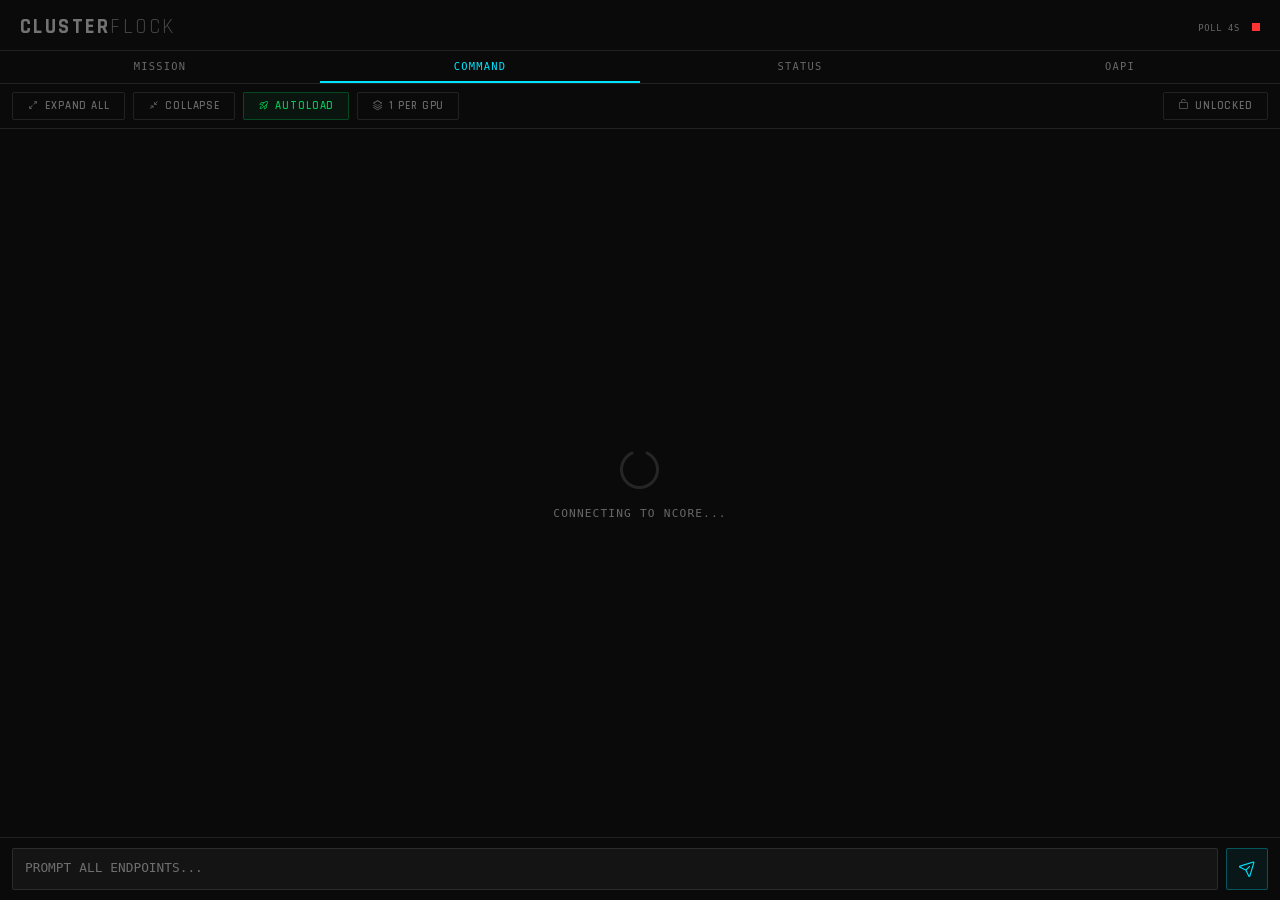
==== commit d6e9e928: "Gemma 4 suport, critical agent fixes." ====
--- a/nCore/public/index.html
+++ b/nCore/public/index.html
@@ -935,7 +935,7 @@
         <div class="act-btn" id="btn-expand-all" data-flash><i class="ph ph-arrows-out-simple"></i> EXPAND ALL</div>
         <div class="act-btn" id="btn-collapse-all" data-flash><i class="ph ph-arrows-in-simple"></i> COLLAPSE</div>
         <div class="act-btn green" id="btn-autoload" data-flash><i class="ph ph-rocket-launch"></i> AUTOLOAD</div>
-        <div class="cfg-btn" id="btn-tight-pack" data-flash title="Tight pack: load multiple models per GPU" style="display:none"><i class="ph ph-stack"></i> <span>1 PER GPU</span></div>
+        <div class="cfg-btn" id="btn-tight-pack" data-flash title="Tight pack: load multiple models per GPU"><i class="ph ph-stack"></i> <span>1 PER GPU</span></div>
         <div class="lock-btn" id="btn-lock" data-flash title="Lock model selection"><i class="ph ph-lock-simple-open"></i> <span>UNLOCKED</span></div>
     </div>
 
@@ -1220,10 +1220,30 @@
                 var currentModel = currentModelForGpu(endpoints, g);
                 var loadKey = node.node_id + ':' + g;
                 var pending = pendingLoadOps[loadKey];
-                // Auto-clear pending if target model is now loaded
+                // Auto-clear client-side pending if target model is now loaded
                 if (pending && pending.model && currentModel === pending.model) {
                     delete pendingLoadOps[loadKey];
                     pending = null;
+                }
+                // Merge with server-side pending_ops (authoritative, survives refresh)
+                var serverPending = null;
+                var nodeOps = node.pending_ops || [];
+                for (var opi = 0; opi < nodeOps.length; opi++) {
+                    var sop = nodeOps[opi];
+                    if (sop.action === 'unload_all') { serverPending = sop; break; }
+                }
+                if (!serverPending) {
+                    for (var opi = 0; opi < nodeOps.length; opi++) {
+                        var sop = nodeOps[opi];
+                        if (sop.action === 'load' || sop.action === 'download_and_load' || sop.action === 'unload') {
+                            serverPending = sop; break;
+                        }
+                    }
+                }
+                // Server data overrides client-side when present
+                if (serverPending && !pending) {
+                    var isUnload = serverPending.action === 'unload' || serverPending.action === 'unload_all';
+                    pending = { model: serverPending.model_id, name: serverPending.model_id, error: null, unload: isUnload, age: serverPending.age };
                 }
                 // Build set of downloaded model IDs on this node
                 var dlSet = {};
@@ -1234,7 +1254,11 @@
                 html += '<div class="gpu-model-row">';
                 if (pending) {
                     var pendingName = pending.name || pending.model || '';
-                    html += '<span class="model-loading-indicator"><i class="ph ph-circle-notch"></i> LOADING ' + esc(pendingName) + '\u2026</span>';
+                    var pendingVerb = pending.unload ? 'UNLOADING' : 'LOADING';
+                    var ageStr = '';
+                    var ageVal = pending.age || 0;
+                    if (ageVal >= 2) ageStr = ' (' + (ageVal >= 60 ? Math.round(ageVal / 60) + 'm' : Math.round(ageVal) + 's') + ')';
+                    html += '<span class="model-loading-indicator"><i class="ph ph-circle-notch"></i> ' + pendingVerb + ' ' + esc(pendingName) + ageStr + '\u2026</span>';
                     if (pending.error) {
                         html += '<div class="model-load-error"><i class="ph ph-warning"></i> ' + esc(pending.error) + '</div>';
                     }
@@ -1523,9 +1547,11 @@
 
         function doLoad() {
             if (!newModelId) {
-                // Just unloading — clear pending once unload command is sent
-                delete pendingLoadOps[loadKey];
+                // Just unloading — server tracks the op; clear client pending
+                pendingLoadOps[loadKey] = { model: '', name: currentModel, error: null, unload: true };
                 render();
+                // Auto-clear after 10s fallback (server should clear via heartbeat)
+                setTimeout(function () { delete pendingLoadOps[loadKey]; render(); }, 10000);
                 return;
             }
             // Use download_and_load for catalog models not yet downloaded
